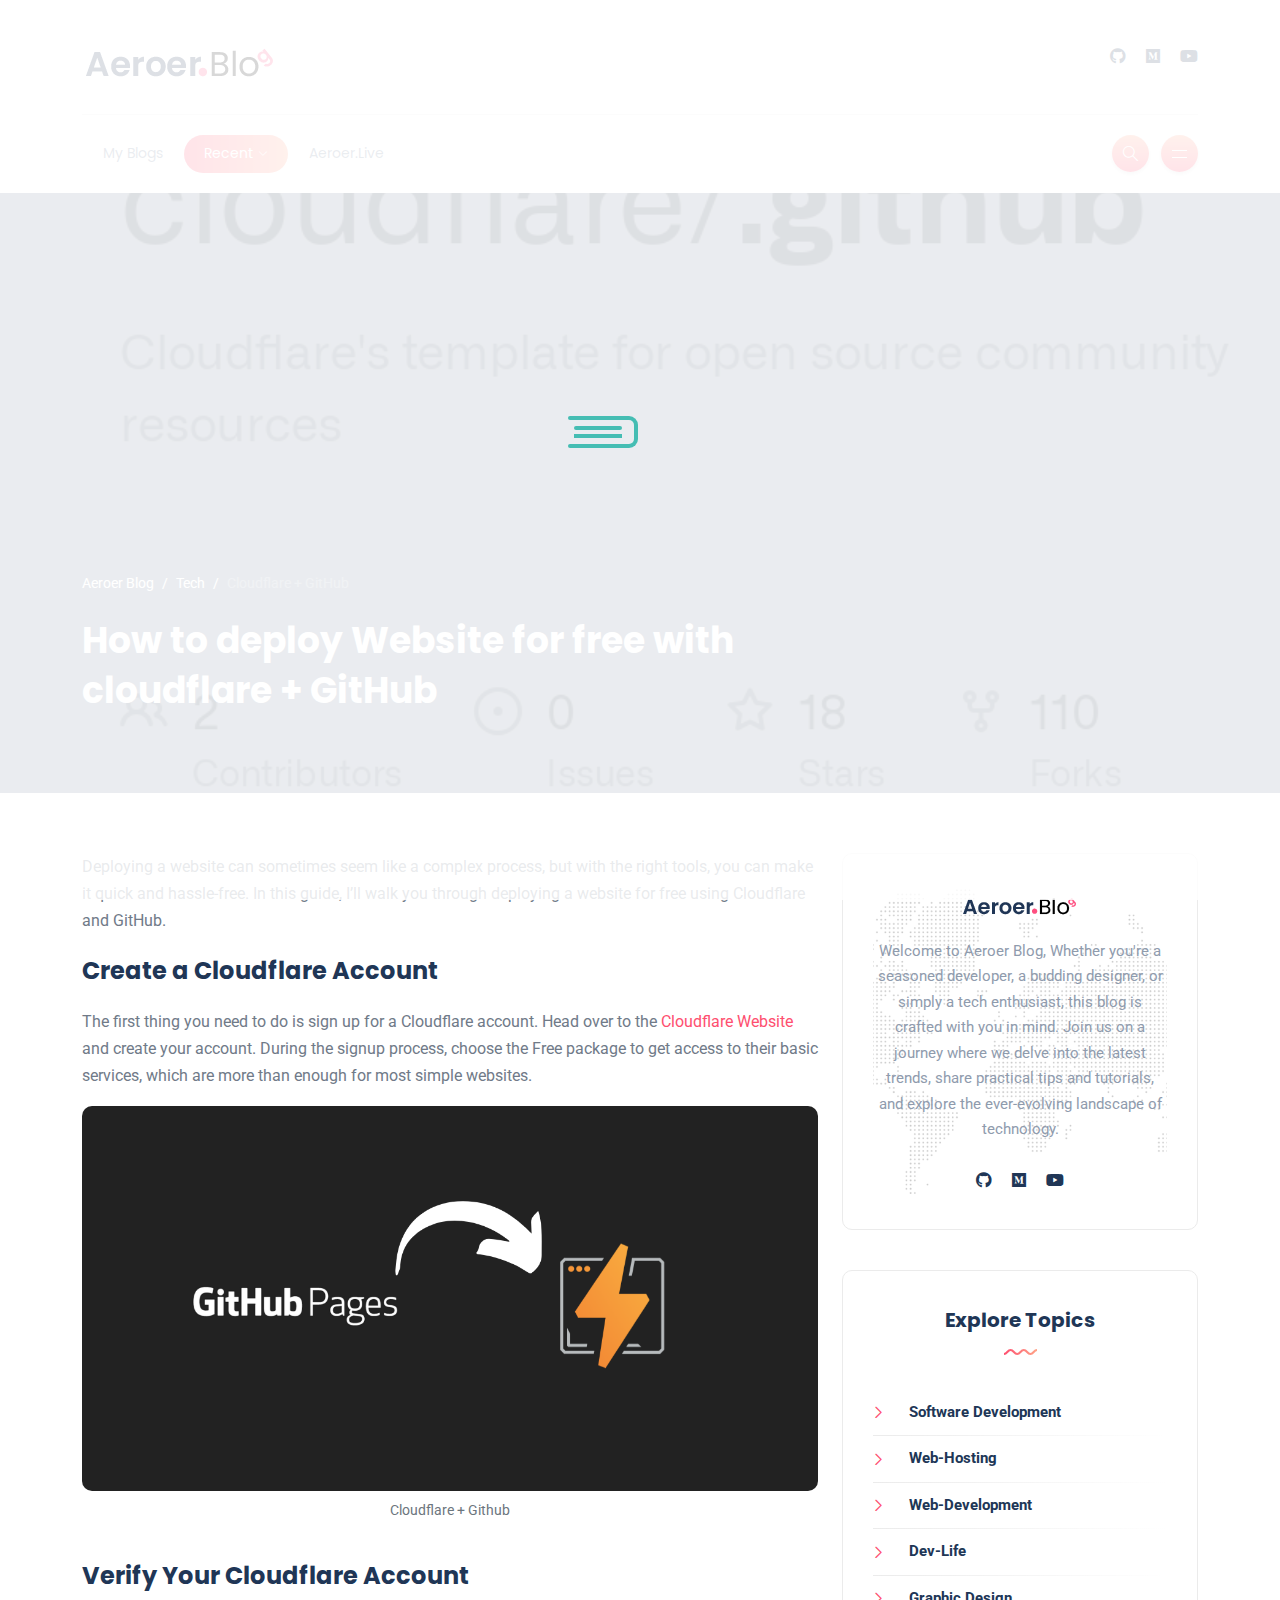
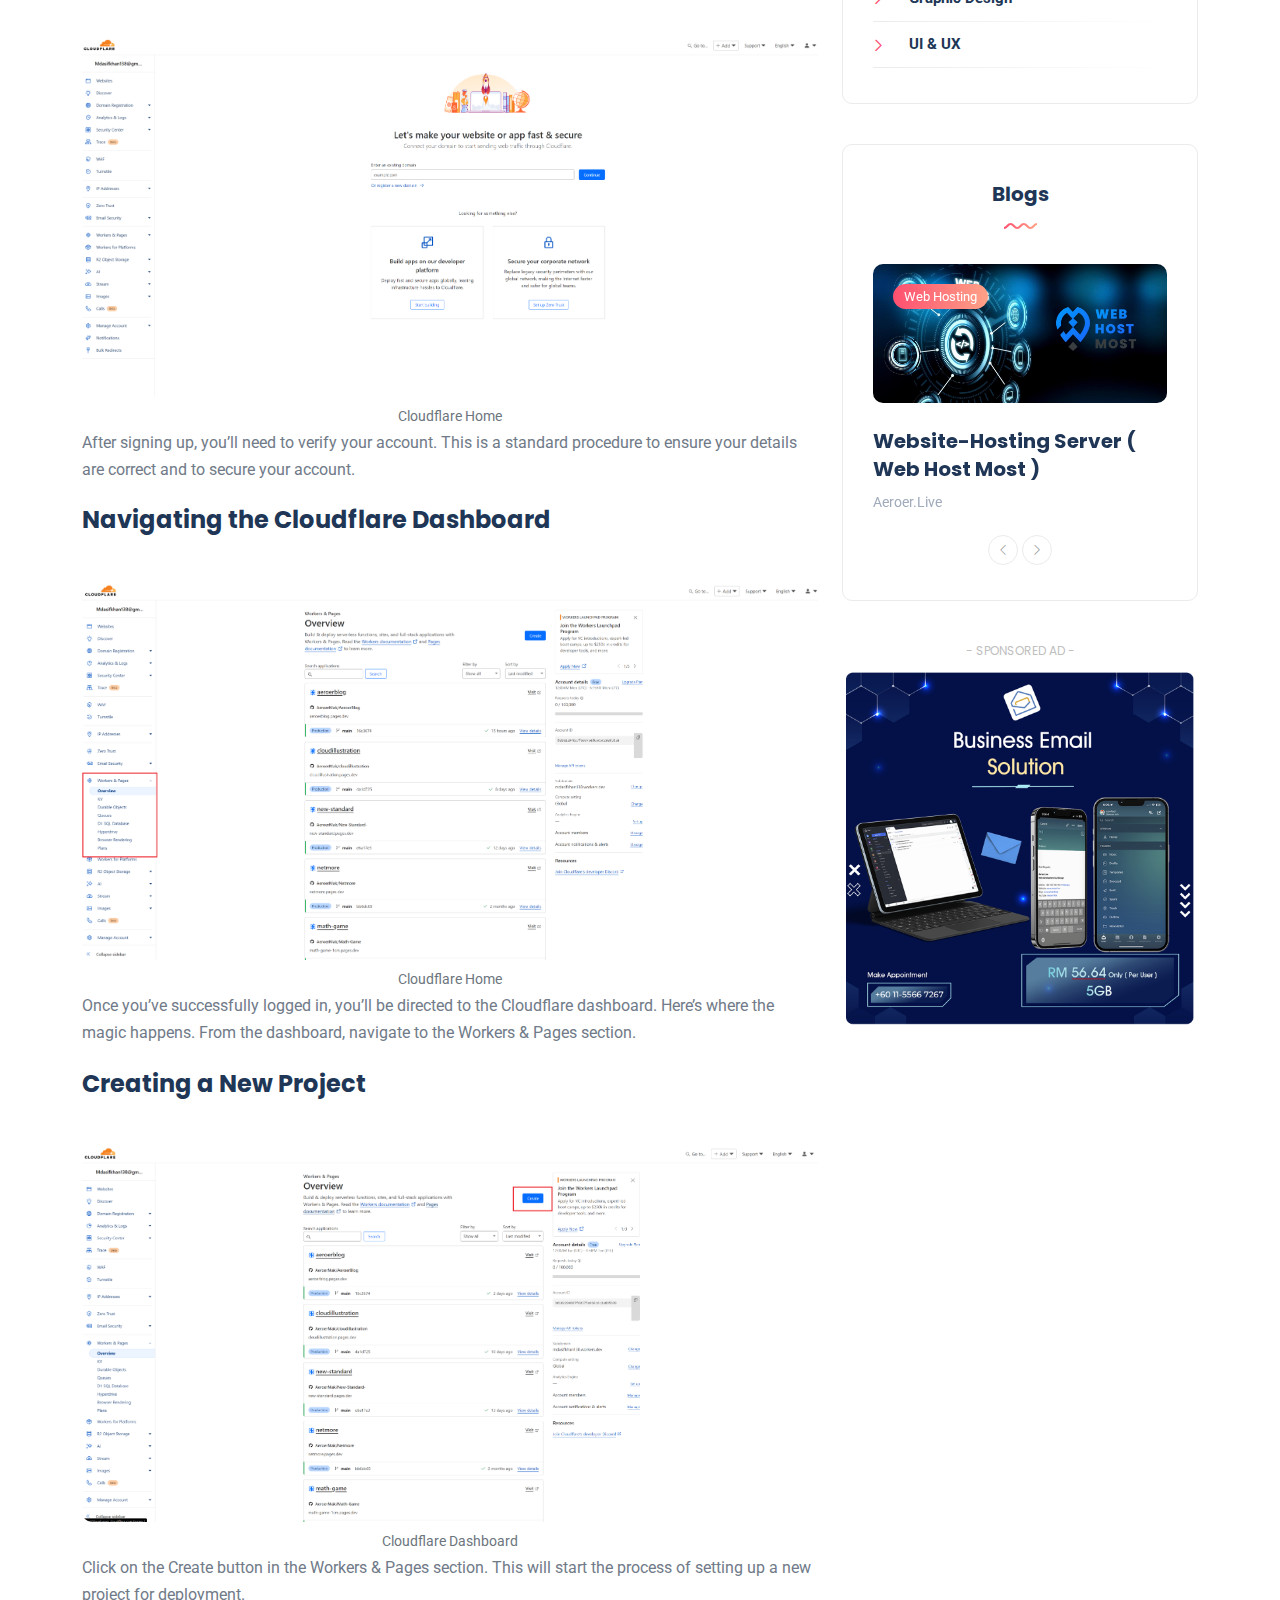
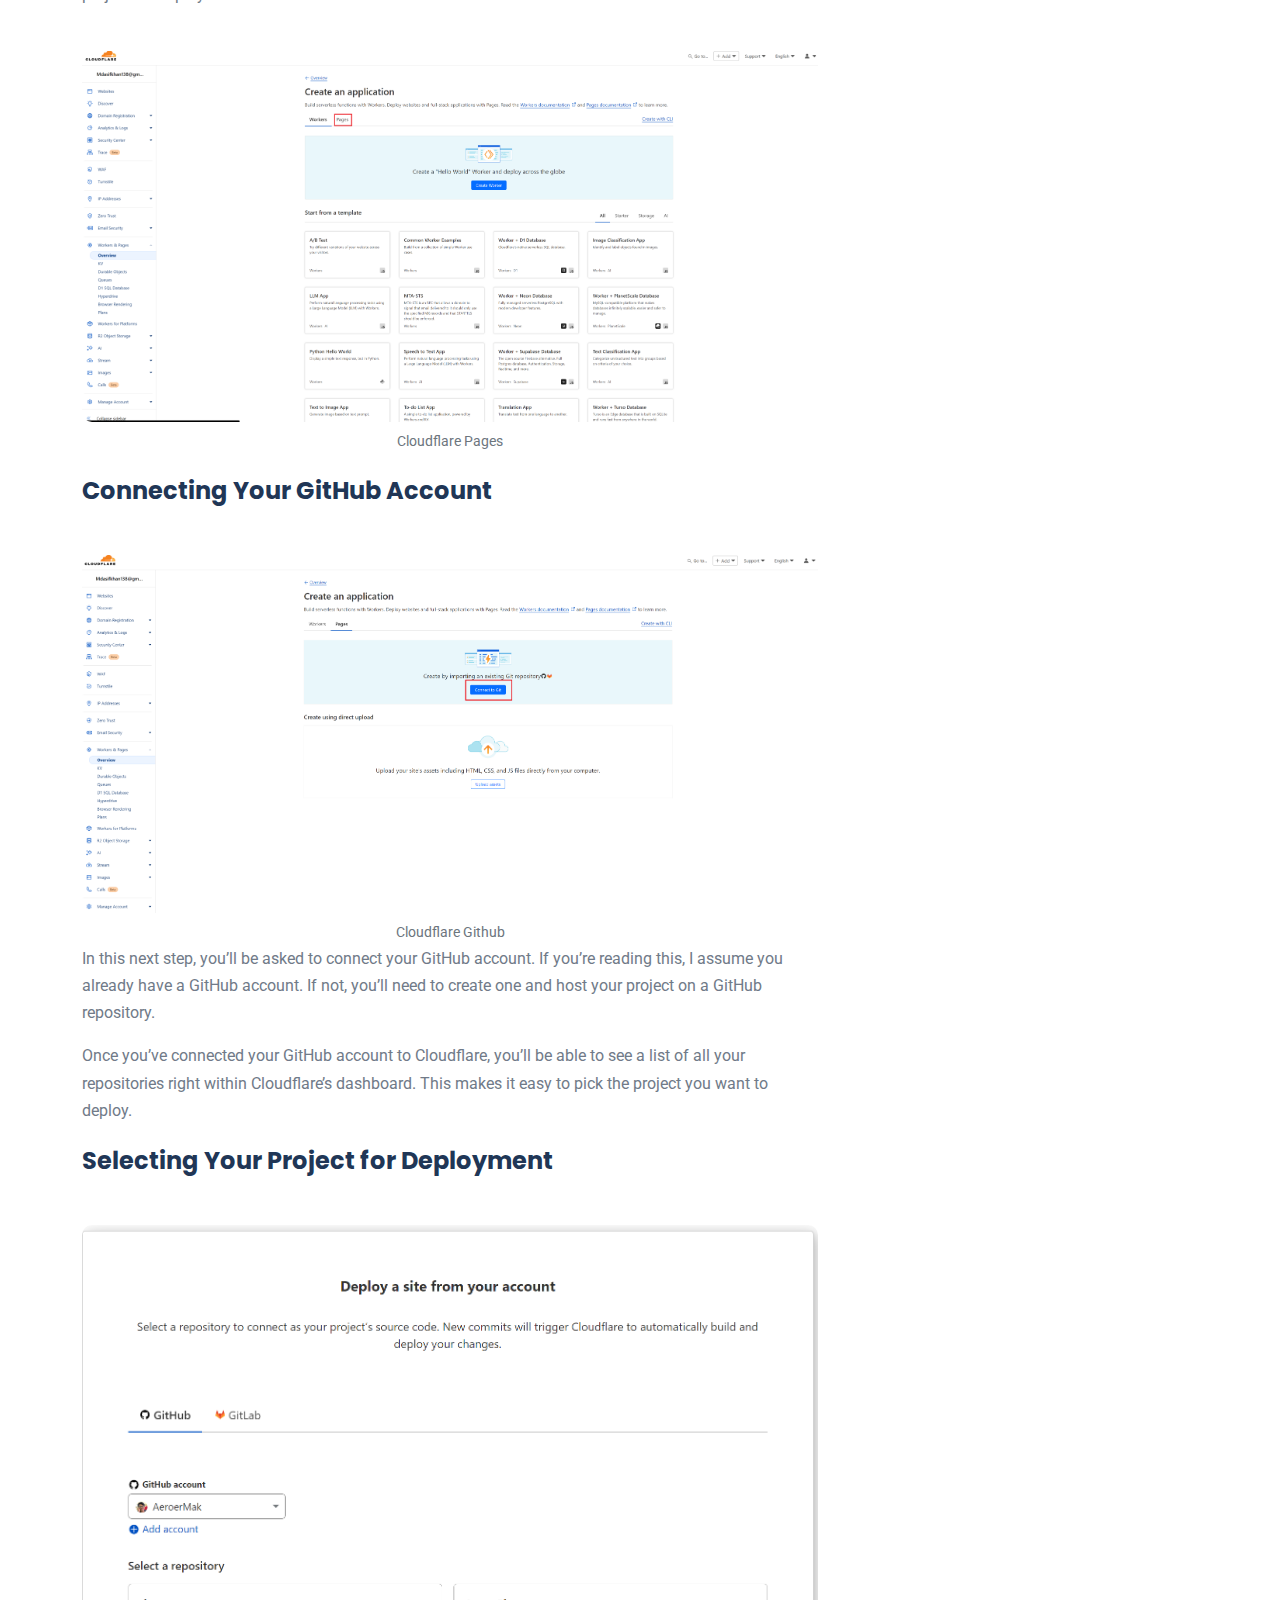
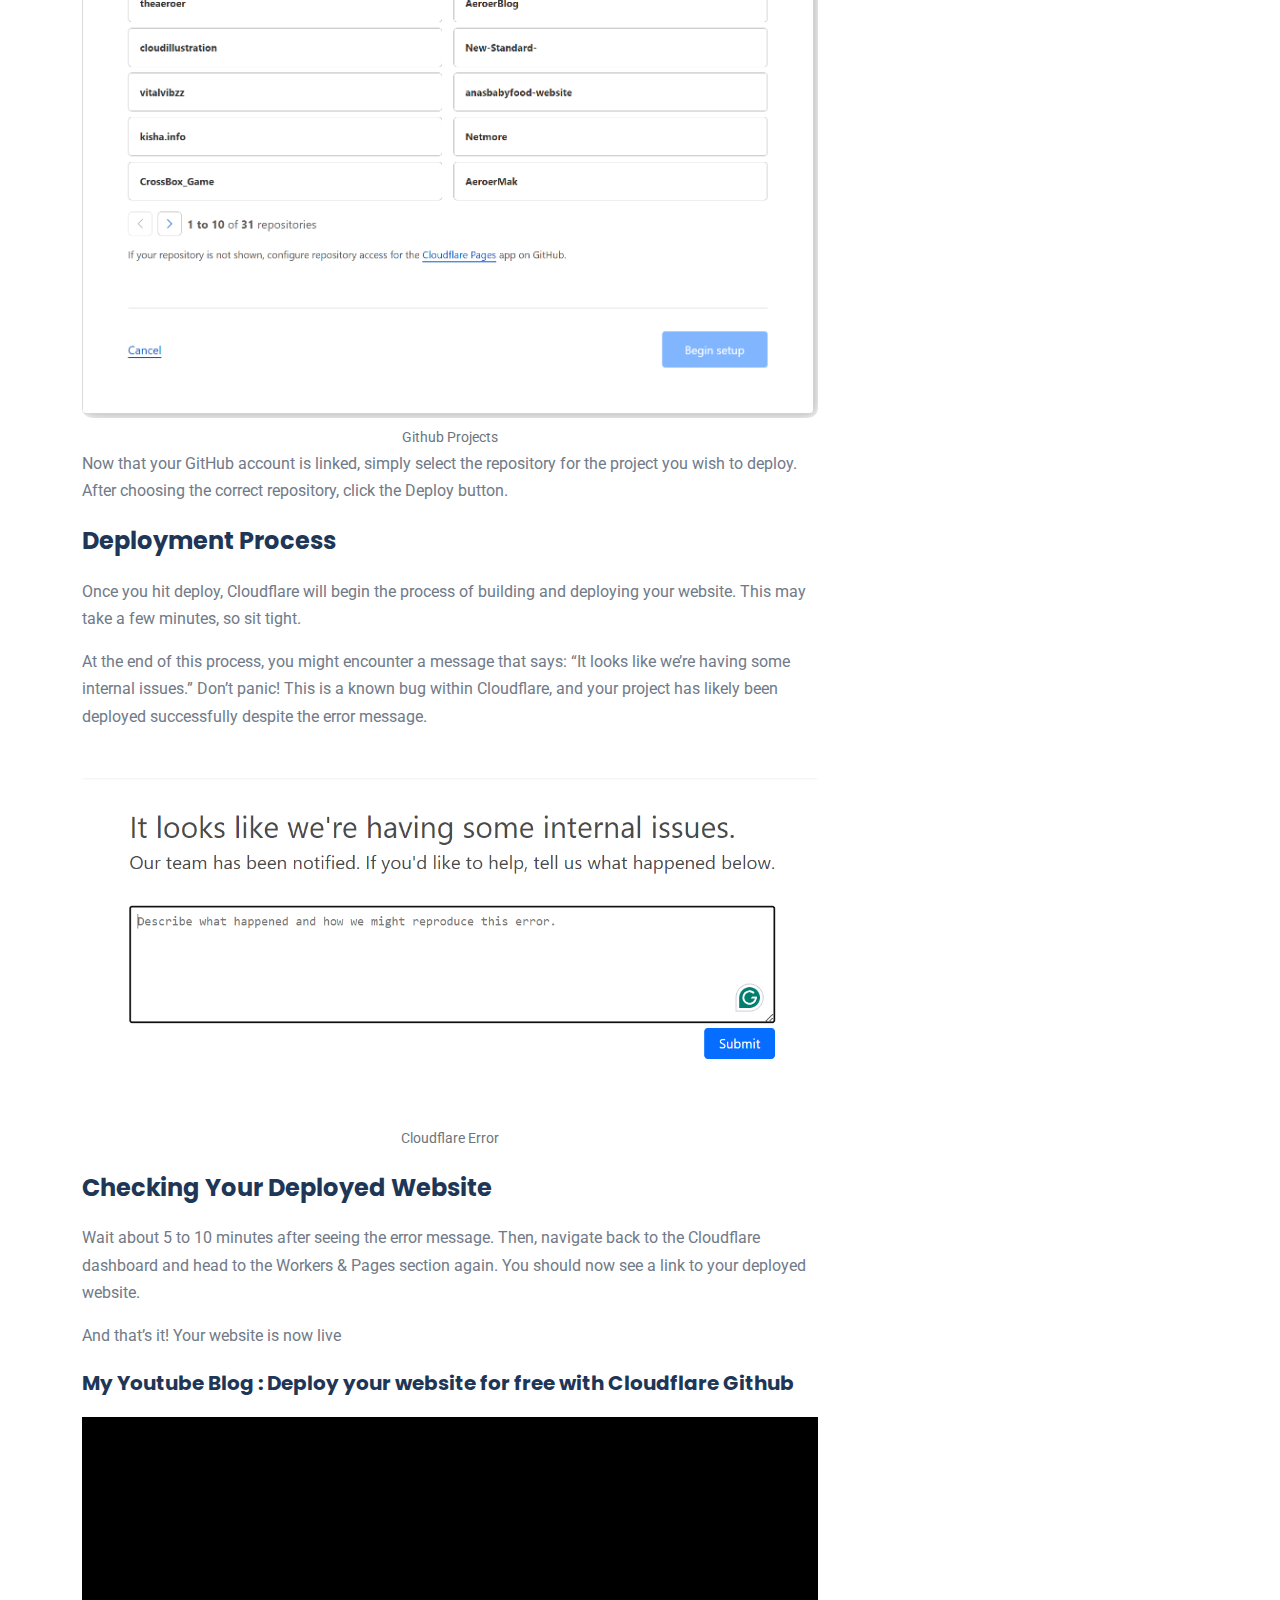
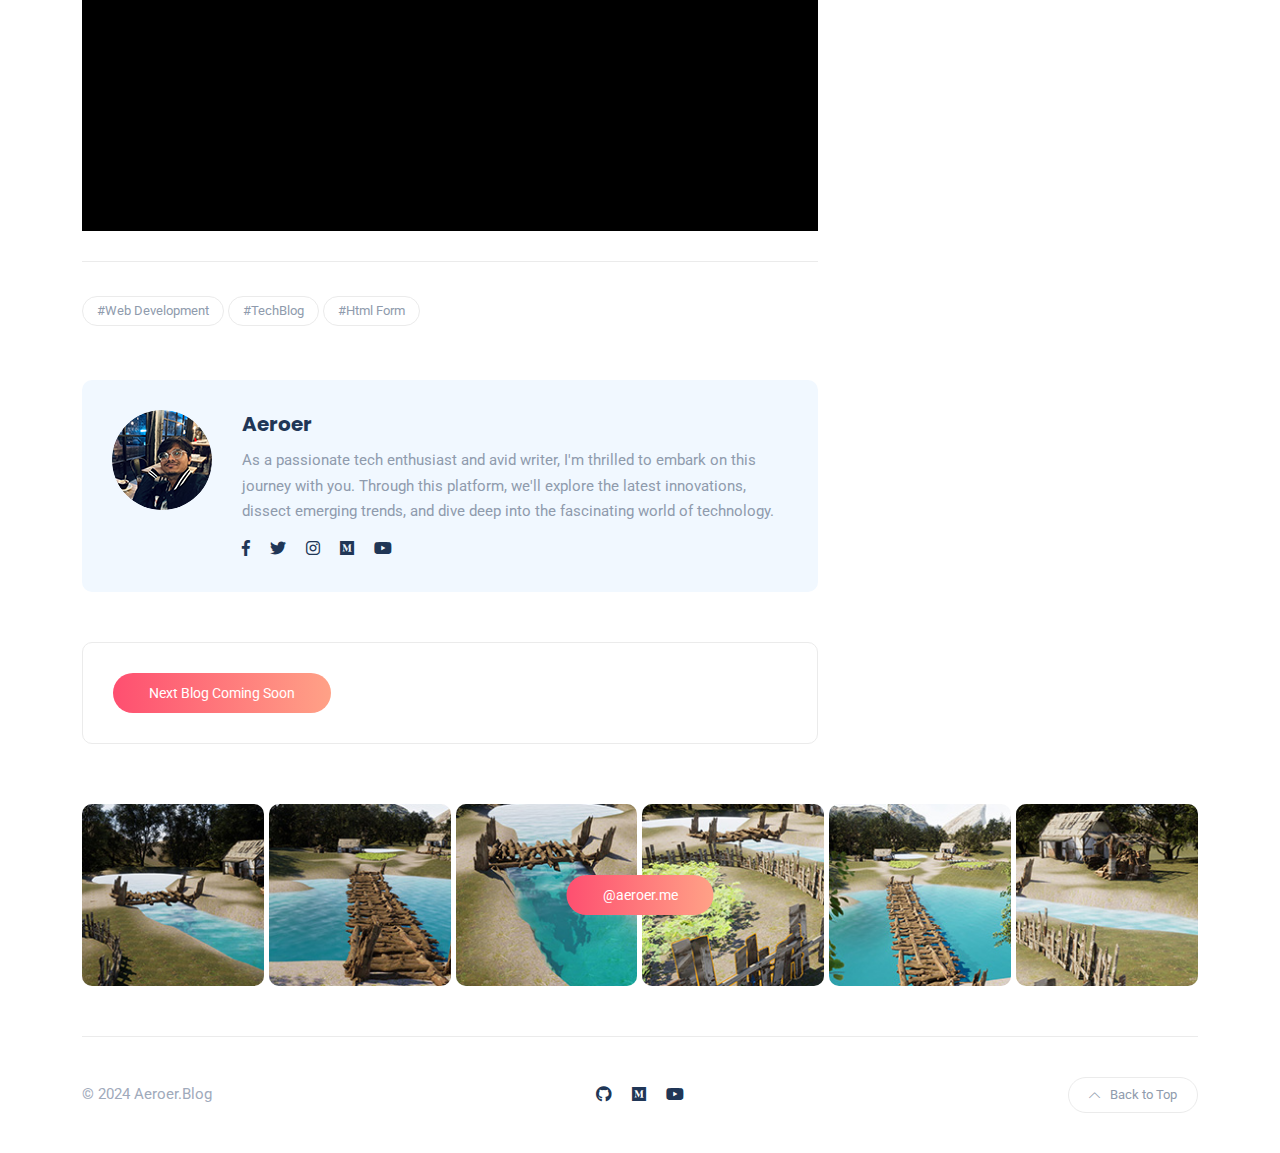
==== cloudflare.html @ 4fc16e2f "Add Blog about cloudflare website Deploying" ====
<!DOCTYPE html>
<html lang="en-US">
<head>
	<meta http-equiv="Content-Type" content="text/html; charset=UTF-8">
	<title>Cloudflare Website Deployment</title>
	<meta name="keywords" content="Aeroer, Aeroer.Blog, Cloudflare Blog, Cloudflare Website, Website-Hosting, Cloudflare & GitHub, Website Deployment, Cloudflare, GitHub, Cloudflare DNS, Cloudflare SSL, Cloudflare CDN, Cloudflare Page Rules, Cloudflare Firewall, Cloudflare Analytics, Cloudflare Speed, Cloudflare Cache, Cloudflare Web Analytics, Cloudflare Web Performance, Cloudflare Web Caching, Cloudflare Web Development, Cloudflare Web Hosting, Cloudflare Web Design, Cloudflare Web Development, Cloudflare Web Hosting, Cloudflare Web Design, Cloudflare Web Development, Cloudflare Web Hosting, Cloudflare Web Design, Cloudflare Web Development, Cloudflare Web Hosting, Cloudflare Web Design, Cloudflare Web Development, Cloudflare Web Hosting, Cloudflare Web Design, Cloudflare Web Development, Cloudflare Web Hosting, Cloudflare Web Design, Cloudflare Web Development, Cloudflare Web Hosting, Cloudflare Web Design, Cloudflare Web Development, Cloudflare Web Hosting, Cloudflare Web Design, Cloudflare Web Development, Cloudflare Web Hosting, Cloudflare Web Design">
	<meta name="description" content="This guide will help you deploy your website for free using Cloudflare and GitHub.">
	<meta name="author" content="Aeroer">
	<meta name="viewport" content="width=device-width, initial-scale=1, maximum-scale=1">
	<link rel="shortcut icon" type="image/x-icon" href="images/favicon.png">

	<!-- STYLES -->
	<link rel="stylesheet" href="css/bootstrap.min.css" type="text/css" media="all">
	<link rel="stylesheet" href="css/all.min.css" type="text/css" media="all">
	<link rel="stylesheet" href="css/slick.css" type="text/css" media="all">
	<link rel="stylesheet" href="css/simple-line-icons.css" type="text/css" media="all">
	<link rel="stylesheet" href="css/style.css" type="text/css" media="all">


</head>

<body>

<!-- preloader -->
<div id="preloader">
	<div class="book">
		<div class="inner">
			<div class="left"></div>
			<div class="middle"></div>
			<div class="right"></div>
		</div>
		<ul>
			<li></li>
			<li></li>
			<li></li>
			<li></li>
			<li></li>
			<li></li>
			<li></li>
			<li></li>
			<li></li>
			<li></li>
			<li></li>
			<li></li>
			<li></li>
			<li></li>
			<li></li>
			<li></li>
			<li></li>
			<li></li>
		</ul>
	</div>
</div>

<!-- site wrapper -->
<div class="site-wrapper">

	<div class="main-overlay"></div>

	<!-- header -->
	<header class="header-classic">

		<div class="container-xl">
			<!-- header top -->
			<div class="header-top">
				<div class="row align-items-center">

					<div class="col-md-4 col-xs-12">
						<!-- site logo -->
						<a class="navbar-brand" href="index.html"><img src="images/Bloglogo.png" alt="logo" /></a> 
					</div>

					<div class="col-md-8 d-none d-md-block">
						<!-- social icons -->
						<ul class="social-icons list-unstyled list-inline mb-0 float-end">
							<!-- <li class="list-inline-item"><a href="#"><i class="fab fa-facebook-f"></i></a></li> -->
							<!-- <li class="list-inline-item"><a href="#"><i class="fab fa-twitter"></i></a></li> -->
							    <li class="list-inline-item"><a href="https://github.com/AeroerMak"><i class="fab fa-github"></i></a></li>
								<li class="list-inline-item"><a href="https://medium.com/@Aeroer"><i class="fab fa-medium"></i></a></li>
								<li class="list-inline-item"><a href="https://www.youtube.com/@Aeroermak"><i class="fab fa-youtube"></i></a></li>
						</ul>
					</div>

				</div>
			</div>
		</div>

		<nav class="navbar navbar-expand-lg">
			<!-- header bottom -->
			<div class="header-bottom  w-100">
				
				<div class="container-xl">
					<div class="d-flex align-items-center">
						<div class="collapse navbar-collapse flex-grow-1">
							<!-- menus -->
							<ul class="navbar-nav">
								<li class="nav-item">
									<a class="nav-link" href="index.html">My Blogs</a>
								</li>

								<li class="nav-item dropdown active">
									<a class="nav-link dropdown-toggle" href="#">Recent</a>
										<ul class="dropdown-menu">
											<li><a class="dropdown-item" href="webhosting.html">Google Drive : Web-Host</a></li>
											<li><a class="dropdown-item" href="webhostmost.html">Web Host Most</a></li>
											<li><a class="dropdown-item" href="webdata.html">Web Form Data Transfer</a></li>
											<li><a class="dropdown-item" href="cloudflare.html">Cloudflare Website Deployment</a></li>
										</ul>
									</li>

								<li class="nav-item">
									<a class="nav-link"  href="https://aeroer.live/" target="_blank">Aeroer.Live</a>
								</li>
							</ul>
						</div>

						<!-- header buttons -->
						<div class="header-buttons">
							<button class="search icon-button">
								<i class="icon-magnifier"></i>
							</button>
							<button class="burger-menu icon-button ms-2 float-end float-lg-none">
								<span class="burger-icon"></span>
							</button>
						</div>
					</div>
				</div>

			</div>
		</nav>

</header>

	<!-- cover header -->
    <section class="single-cover data-bg-image" data-bg-image="images/posts/cloudflare&github.png">

        <div class="container-xl">

            <div class="cover-content post">
                <nav aria-label="breadcrumb">
                    <ol class="breadcrumb">
                        <li class="breadcrumb-item"><a href="index.html">Aeroer Blog</a></li>
                        <li class="breadcrumb-item"><a href="#">Tech</a></li>
                        <li class="breadcrumb-item active" aria-current="page">Cloudflare + GitHub</li>
                    </ol>
                </nav>

                <!-- post header -->
                <div class="post-header">
                    <h1 class="title mt-0 mb-3">How to deploy Website for free with cloudflare + GitHub</h1>
                </div>
            </div>

        </div>

    </section>

	<!-- section main content -->
	<section class="main-content">
		<div class="container-xl">

			<div class="row gy-4">

				<div class="col-lg-8">
					<!-- post single -->
                    <div class="post post-single">
						<!-- post content -->
						<div class="post-content clearfix">
							<p>Deploying a website can sometimes seem like a complex process, but with the right tools, you can make it quick and hassle-free. In this guide, I’ll walk you through deploying a website for free using Cloudflare and GitHub.</p>

                            <h4>Create a Cloudflare Account</h4>

                            <p>The first thing you need to do is sign up for a Cloudflare account. Head over to the <a href="https://dash.cloudflare.com/b0102294027f60375ed66c6c2a895b38" target="_blank">  Cloudflare Website </a>and create your account. During the signup process, choose the Free package to get access to their basic services, which are more than enough for most simple websites.</p>

							<figure class="figure">
								<img src="images/posts/cloudflare+github.png" class="figure-img img-fluid rounded" alt="SEO Blog">
								<figcaption class="figure-caption text-center">Cloudflare + Github </figcaption>
							</figure>

							<h4>Verify Your Cloudflare Account</h4>

                            <figure class="figure"></figure>
								<img src="images/posts/cloudflarehome.png" class="figure-img img-fluid rounded" alt="SEO Blog">
								<figcaption class="figure-caption text-center">Cloudflare Home</figcaption>
							</figure>

                            <p>After signing up, you’ll need to verify your account. This is a standard procedure to ensure your details are correct and to secure your account.</p>


							<h4>Navigating the Cloudflare Dashboard</h4>

                            <figure class="figure"></figure>
								<img src="images/posts/Cloudflare_work&pages.png" class="figure-img img-fluid rounded" alt="SEO Blog">
								<figcaption class="figure-caption text-center">Cloudflare Home</figcaption>
							</figure>

                            <p>Once you’ve successfully logged in, you’ll be directed to the Cloudflare dashboard. Here’s where the magic happens. From the dashboard, navigate to the Workers & Pages section.</p>

							<h4>Creating a New Project</h4>

                            <figure class="figure"></figure>
                            <img src="images/posts/Creating_New_Project.png" class="figure-img img-fluid rounded" alt="SEO Blog">
                            <figcaption class="figure-caption text-center">Cloudflare Dashboard</figcaption>
                        </figure>

                            <p>Click on the Create button in the Workers & Pages section. This will start the process of setting up a new project for deployment.</p>

                            <figure class="figure"></figure>
                            <img src="images/posts/Cloudflare_Pages.png" class="figure-img img-fluid rounded" alt="SEO Blog">
                            <figcaption class="figure-caption text-center">Cloudflare Pages</figcaption>
                            </figure>

							<h4>Connecting Your GitHub Account</h4>

                            <figure class="figure"></figure>
                            <img src="images/posts/github_login.png" class="figure-img img-fluid rounded" alt="SEO Blog">
                            <figcaption class="figure-caption text-center">Cloudflare Github</figcaption>
                            </figure>


                            <p>In this next step, you’ll be asked to connect your GitHub account. If you’re reading this, I assume you already have a GitHub account. If not, you’ll need to create one and host your project on a GitHub repository.</p>

                            <p>Once you’ve connected your GitHub account to Cloudflare, you’ll be able to see a list of all your repositories right within Cloudflare’s dashboard. This makes it easy to pick the project you want to deploy.</p>

                            <h4>Selecting Your Project for Deployment</h4>

                            <figure class="figure"></figure>
                            <img src="images/posts/Github_Projects.png" class="figure-img img-fluid rounded" alt="SEO Blog">
                            <figcaption class="figure-caption text-center">Github Projects</figcaption>
                            </figure>
                            
                            <p>Now that your GitHub account is linked, simply select the repository for the project you wish to deploy. After choosing the correct repository, click the Deploy button.</p>

                            <h4>Deployment Process</h4>

                            <p>Once you hit deploy, Cloudflare will begin the process of building and deploying your website. This may take a few minutes, so sit tight.</p>

                            <p>At the end of this process, you might encounter a message that says: “It looks like we’re having some internal issues.” Don’t panic! This is a known bug within Cloudflare, and your project has likely been deployed successfully despite the error message.</p>

                            <figure class="figure"></figure>
                            <img src="images/posts/Cloudflare_error.png" class="figure-img img-fluid rounded" alt="SEO Blog">
                            <figcaption class="figure-caption text-center">Cloudflare Error</figcaption>
                            </figure>

                            <h4>Checking Your Deployed Website</h4>

                            <p>Wait about 5 to 10 minutes after seeing the error message. Then, navigate back to the Cloudflare dashboard and head to the Workers & Pages section again. You should now see a link to your deployed website.</p>

                            <P>And that’s it! Your website is now live</P>

                            <h5>My Youtube Blog : Deploy your website for free with Cloudflare Github</h5>
							<div class="video-container">
								<iframe width="560" height="315" 
									src="https://www.youtube.com/embed/EtbOu2O6fG0?si=ICeO1CJ547WO4W7x" 
									title="YouTube video player" frameborder="0" 
									allow="accelerometer; autoplay; clipboard-write; encrypted-media; gyroscope; picture-in-picture; web-share" 
									referrerpolicy="strict-origin-when-cross-origin" allowfullscreen>
								</iframe>
							</div>


						</div>
						<!-- post bottom section -->
						<div class="post-bottom">
							<div class="row d-flex align-items-center">
								<div class="col-md-6 col-12 text-center text-md-start">
									<!-- tags -->
									<a href="#" class="tag">#Web Development</a>
									<a href="#" class="tag">#TechBlog</a>
									<a href="#" class="tag">#Html Form</a>
								</div>

							</div>
						</div>

                    </div>

					<div class="spacer" data-height="50"></div>

					<div class="about-author padding-30 rounded">
						<div class="thumb">
							<img src="images/other/avatar-about.png" alt="Katen Doe" />
						</div>
						<div class="details">
							<h4 class="name"><a href="#">Aeroer</a></h4>
							<p>As a passionate tech enthusiast and avid writer, I'm thrilled to embark on this journey with you. Through this platform, we'll explore the latest innovations, dissect emerging trends, and dive deep into the fascinating world of technology.</p>
							<!-- social icons -->
							<ul class="social-icons list-unstyled list-inline mb-0">
								<li class="list-inline-item"><a href="https://www.facebook.com/Iron.A.Man.I/"><i class="fab fa-facebook-f"></i></a></li>
								<li class="list-inline-item"><a href="https://x.com/aeroermak?s=21&t=17Mnz8HO7SPctoy6ZgKPIw"><i class="fab fa-twitter"></i></a></li>
								<li class="list-inline-item"><a href="https://www.instagram.com/aeroer.me/"><i class="fab fa-instagram"></i></a></li>
								<li class="list-inline-item"><a href="https://medium.com/@Aeroer"><i class="fab fa-medium"></i></a></li>
								<li class="list-inline-item"><a href="https://www.youtube.com/@Aeroermak"><i class="fab fa-youtube"></i></a></li>
							</ul>
						</div>
					</div>

					<div class="spacer" data-height="50"></div>

					<!-- comment form -->
					<div class="comment-form rounded bordered padding-30">

						<a href="webhostmost.html">
							<button class="btn btn-default">Next Blog Coming Soon</button>
						</a>
					</div>
                </div>

				<div class="col-lg-4">

					<!-- sidebar -->
					<div class="sidebar">
						<!-- widget about -->
						<div class="widget rounded">
							<div class="widget-about data-bg-image text-center" data-bg-image="images/map-bg.png">
								<img src="images/logo.png" alt="logo" class="mb-4" />
								<p class="mb-4">Welcome to Aeroer Blog, Whether you're a seasoned developer, a budding designer, or simply a tech enthusiast, this blog is crafted with you in mind. Join us on a journey where we delve into the latest trends, share practical tips and tutorials, and explore the ever-evolving landscape of technology.</p>
								<ul class="social-icons list-unstyled list-inline mb-0">
									<li class="list-inline-item"><a href="https://github.com/AeroerMak" target="_blank"><i class="fab fa-github"></i></a></li>
									<li class="list-inline-item"><a href="https://medium.com/@Aeroer" target="_blank"><i class="fab fa-medium"></i></a></li>
									<li class="list-inline-item"><a href="https://www.youtube.com/@Aeroermak" target="_blank"><i class="fab fa-youtube"></i></a></li>
								</ul>
							</div>
						</div>

						

						<!-- widget categories -->
						<div class="widget rounded">
							<div class="widget-header text-center">
								<h3 class="widget-title">Explore Topics</h3>
								<img src="images/wave.svg" class="wave" alt="wave" />
							</div>
							<div class="widget-content">
								<ul class="list">
									<li><a href="#">Software Development</a></li>
									<li><a href="#">Web-Hosting</a></li>
									<li><a href="#">Web-Development</a></li>
									<li><a href="#">Dev-Life</a></li>
									<li><a href="#">Graphic Design</a></li>
									<li><a href="#">UI & UX</a></li>
								</ul>
							</div>
							
						</div>



						<!-- widget post carousel -->
						<div class="widget rounded">
							<div class="widget-header text-center">
								<h3 class="widget-title">Blogs</h3>
								<img src="images/wave.svg" class="wave" alt="wave" />
							</div>
							<div class="widget-content">
								<div class="post-carousel-widget">
									<!-- post -->
									<div class="post post-carousel">
										<div class="thumb rounded">
											<a href="#" class="category-badge position-absolute">Web Hosting</a>
											<a href="webhostmost.html">
												<div class="inner">
													<img src="images/posts/websitehostmost.jpg" alt="Web Host Most" />
												</div>
											</a>
										</div>
										<h5 class="post-title mb-0 mt-4"><a href="webhostmost.html">Website-Hosting Server ( Web Host Most )</a></h5>
										<ul class="meta list-inline mt-2 mb-0">
											<li class="list-inline-item"><a href="https://aeroer.live/">Aeroer.Live</a></li>
										</ul>
									</div>
									<!-- post -->
									<div class="post post-carousel">
										<div class="thumb rounded">
											<a href="#" class="category-badge position-absolute">Google Drive Hosting</a>
											<a href="webhosting.html">
												<div class="inner">
													<img src="images/posts/googledrivehosting.jpg" alt="Google Drive as Web-Host" />
												</div>
											</a>
										</div>
										<h5 class="post-title mb-0 mt-4"><a href="webhosting.html">Google Drive as Web Hosting</a></h5>
										<ul class="meta list-inline mt-2 mb-0">
											<li class="list-inline-item"><a href="https://aeroer.live/">Aeroer.Live</a></li>
										</ul>
									</div>
									<!-- post -->
									<div class="post post-carousel">
										<div class="thumb rounded">
											<a href="#" class="category-badge position-absolute">Data Transfer</a>
											<a href="webdata.html">
												<div class="inner">
													<img src="images/posts/HTMLForm-GoogleSheets.jpg" alt="Google App Script" />
												</div>
											</a>
										</div>
										<h5 class="post-title mb-0 mt-4"><a href="webdata.html">Transfer data from HTML form to Google Sheets</a></h5>
										<ul class="meta list-inline mt-2 mb-0">
											<li class="list-inline-item"><a href="https://aeroer.live/">Aeroer.Live</a></li>
											<!-- <li class="list-inline-item">29 March 2021</li> -->
										</ul>
									</div>
								</div>
								<!-- carousel arrows -->
								<div class="slick-arrows-bot">
									<button type="button" data-role="none" class="carousel-botNav-prev slick-custom-buttons" aria-label="Previous"><i class="icon-arrow-left"></i></button>
									<button type="button" data-role="none" class="carousel-botNav-next slick-custom-buttons" aria-label="Next"><i class="icon-arrow-right"></i></button>
								</div>
							</div>		
						</div>

<!-- widget advertisement -->
<div class="widget no-container rounded text-md-center">
	<span class="ads-title">- Sponsored Ad -</span>
	<a href="https://aeroer.live/businessemail" target="_blank" class="widget-ads">
		<img src="images/ads/Eamil.png" alt="Advertisement"/>	
	</a>
</div>

						<!-- widget tags -->
						<!-- <div class="widget rounded">
							<div class="widget-header text-center">
								<h3 class="widget-title">Tag Clouds</h3>
								<img src="images/wave.svg" class="wave" alt="wave" />
							</div>
							<div class="widget-content">
								<a href="#" class="tag">#Trending</a>
								<a href="#" class="tag">#Video</a>
								<a href="#" class="tag">#Featured</a>
							</div>		
						</div> -->

					</div>

				</div>

			</div>

		</div>
	</section>

	<!-- instagram feed -->
	<div class="instagram">
		<div class="container-xl">
			<!-- button -->
			<a href="https://www.instagram.com/aeroer.me/" target="_blank" class="btn btn-default btn-instagram">@aeroer.me</a>
			<!-- images -->
			<div class="instagram-feed d-flex flex-wrap">
				<div class="insta-item col-sm-2 col-6 col-md-2">
					<a href="#">
						<img src="images/insta/insta-1.jpg" alt="insta-title" />
					</a>
				</div>
				<div class="insta-item col-sm-2 col-6 col-md-2">
					<a href="#">
						<img src="images/insta/insta-2.jpg" alt="insta-title" />
					</a>
				</div>
				<div class="insta-item col-sm-2 col-6 col-md-2">
					<a href="#">
						<img src="images/insta/insta-3.jpg" alt="insta-title" />
					</a>
				</div>
				<div class="insta-item col-sm-2 col-6 col-md-2">
					<a href="#">
						<img src="images/insta/insta-4.jpg" alt="insta-title" />
					</a>
				</div>
				<div class="insta-item col-sm-2 col-6 col-md-2">
					<a href="#">
						<img src="images/insta/insta-5.jpg" alt="insta-title" />
					</a>
				</div>
				<div class="insta-item col-sm-2 col-6 col-md-2">
					<a href="#">
						<img src="images/insta/insta-6.jpg" alt="insta-title" />
					</a>
				</div>
			</div>
		</div>
	</div>

	<!-- footer -->
	<footer>
		<div class="container-xl">
			<div class="footer-inner">
				<div class="row d-flex align-items-center gy-4">
					<!-- copyright text -->
					<div class="col-md-4">
						<span class="copyright">© 2024 Aeroer.Blog</span>
					</div>

					<!-- social icons -->
					<div class="col-md-4 text-center">
						<ul class="social-icons list-unstyled list-inline mb-0">
							<li class="list-inline-item"><a href="https://github.com/AeroerMak" target="_blank"><i class="fab fa-github"></i></a></li>
							<li class="list-inline-item"><a href="https://medium.com/@Aeroer" target="_blank"><i class="fab fa-medium"></i></a></li>
							<li class="list-inline-item"><a href="https://www.youtube.com/@Aeroermak" target="_blank"><i class="fab fa-youtube"></i></a></li>
						</ul>
					</div>

					<!-- go to top button -->
					<div class="col-md-4">
						<a href="#" id="return-to-top" class="float-md-end"><i class="icon-arrow-up"></i>Back to Top</a>
					</div>
				</div>
			</div>
		</div>
	</footer>

</div><!-- end site wrapper -->

<!-- search popup area -->
<div class="search-popup">
	<!-- close button -->
	<button type="button" class="btn-close" aria-label="Close"></button>
	<!-- content -->
	<div class="search-content">
		<div class="text-center">
			<h3 class="mb-4 mt-0">Press ESC to close</h3>
		</div>
		<!-- form -->
		<form class="d-flex search-form">
			<input class="form-control me-2" type="search" placeholder="Search and press enter ..." aria-label="Search">
			<button class="btn btn-default btn-lg" type="submit"><i class="icon-magnifier"></i></button>
		</form>
	</div>
</div>

<!-- canvas menu -->
<div class="canvas-menu d-flex align-items-end flex-column">
	<!-- close button -->
	<button type="button" class="btn-close" aria-label="Close"></button>

	<!-- logo -->
	<div class="logo">
		<img src="images/Bloglogo.png" alt="Aeroer Blog" />
	</div>

	<!-- menu -->
	<nav>
		<ul class="vertical-menu">

				<li class="nav-item ">
					<a class="nav-link" href="index.html">My Blogs</a>
				</li>

				<li class="nav-item">
					<a class="nav-link active" href="webhosting.html">Recent</a>
					</li>

				<li class="nav-item">
					<a class="nav-link"  href="https://aeroer.live/" target="_blank">Aeroer.Live</a>
				</li>

		</ul>
	</nav>

	<!-- social icons -->
	<ul class="social-icons list-unstyled list-inline mb-0 mt-auto w-100">
		<li class="list-inline-item"><a href="https://github.com/AeroerMak" target="_blank"><i class="fab fa-github"></i></a></li>
		<li class="list-inline-item"><a href="https://medium.com/@Aeroer" target="_blank"><i class="fab fa-medium"></i></a></li>
		<li class="list-inline-item"><a href="https://www.youtube.com/@Aeroermak" target="_blank"><i class="fab fa-youtube"></i></a></li>
	</ul>
</div>

<!-- JAVA SCRIPTS -->
<script src="js/jquery.min.js"></script>
<script src="js/popper.min.js"></script>
<script src="js/bootstrap.min.js"></script>
<script src="js/slick.min.js"></script>
<script src="js/jquery.sticky-sidebar.min.js"></script>
<script src="js/custom.js"></script>

</body>
</html>
---- css/all.min.css ----
.fa,
.fab,
.fal,
.far,
.fas {
  -moz-osx-font-smoothing: grayscale;
  -webkit-font-smoothing: antialiased;
  display: inline-block;
  font-style: normal;
  font-variant: normal;
  text-rendering: auto;
  line-height: 1;
}
.fa-lg {
  font-size: 1.33333em;
  line-height: 0.75em;
  vertical-align: -0.0667em;
}
.fa-xs {
  font-size: 0.75em;
}
.fa-sm {
  font-size: 0.875em;
}
.fa-1x {
  font-size: 1em;
}
.fa-2x {
  font-size: 2em;
}
.fa-3x {
  font-size: 3em;
}
.fa-4x {
  font-size: 4em;
}
.fa-5x {
  font-size: 5em;
}
.fa-6x {
  font-size: 6em;
}
.fa-7x {
  font-size: 7em;
}
.fa-8x {
  font-size: 8em;
}
.fa-9x {
  font-size: 9em;
}
.fa-10x {
  font-size: 10em;
}
.fa-fw {
  text-align: center;
  width: 1.25em;
}
.fa-ul {
  list-style-type: none;
  margin-left: 2.5em;
  padding-left: 0;
}
.fa-ul > li {
  position: relative;
}
.fa-li {
  left: -2em;
  position: absolute;
  text-align: center;
  width: 2em;
  line-height: inherit;
}
.fa-border {
  border: 0.08em solid #eee;
  border-radius: 0.1em;
  padding: 0.2em 0.25em 0.15em;
}
.fa-pull-left {
  float: left;
}
.fa-pull-right {
  float: right;
}
.fa.fa-pull-left,
.fab.fa-pull-left,
.fal.fa-pull-left,
.far.fa-pull-left,
.fas.fa-pull-left {
  margin-right: 0.3em;
}
.fa.fa-pull-right,
.fab.fa-pull-right,
.fal.fa-pull-right,
.far.fa-pull-right,
.fas.fa-pull-right {
  margin-left: 0.3em;
}
.fa-spin {
  animation: fa-spin 2s infinite linear;
}
.fa-pulse {
  animation: fa-spin 1s infinite steps(8);
}
@keyframes fa-spin {
  0% {
    transform: rotate(0deg);
  }
  to {
    transform: rotate(1turn);
  }
}
.fa-rotate-90 {
  -ms-filter: "progid:DXImageTransform.Microsoft.BasicImage(rotation=1)";
  transform: rotate(90deg);
}
.fa-rotate-180 {
  -ms-filter: "progid:DXImageTransform.Microsoft.BasicImage(rotation=2)";
  transform: rotate(180deg);
}
.fa-rotate-270 {
  -ms-filter: "progid:DXImageTransform.Microsoft.BasicImage(rotation=3)";
  transform: rotate(270deg);
}
.fa-flip-horizontal {
  -ms-filter: "progid:DXImageTransform.Microsoft.BasicImage(rotation=0, mirror=1)";
  transform: scaleX(-1);
}
.fa-flip-vertical {
  transform: scaleY(-1);
}
.fa-flip-horizontal.fa-flip-vertical,
.fa-flip-vertical {
  -ms-filter: "progid:DXImageTransform.Microsoft.BasicImage(rotation=2, mirror=1)";
}
.fa-flip-horizontal.fa-flip-vertical {
  transform: scale(-1);
}
:root .fa-flip-horizontal,
:root .fa-flip-vertical,
:root .fa-rotate-90,
:root .fa-rotate-180,
:root .fa-rotate-270 {
  -webkit-filter: none;
  filter: none;
}
.fa-stack {
  display: inline-block;
  height: 2em;
  line-height: 2em;
  position: relative;
  vertical-align: middle;
  width: 2.5em;
}
.fa-stack-1x,
.fa-stack-2x {
  left: 0;
  position: absolute;
  text-align: center;
  width: 100%;
}
.fa-stack-1x {
  line-height: inherit;
}
.fa-stack-2x {
  font-size: 2em;
}
.fa-inverse {
  color: #fff;
}
.fa-500px:before {
  content: "\f26e";
}
.fa-accessible-icon:before {
  content: "\f368";
}
.fa-accusoft:before {
  content: "\f369";
}
.fa-acquisitions-incorporated:before {
  content: "\f6af";
}
.fa-ad:before {
  content: "\f641";
}
.fa-address-book:before {
  content: "\f2b9";
}
.fa-address-card:before {
  content: "\f2bb";
}
.fa-adjust:before {
  content: "\f042";
}
.fa-adn:before {
  content: "\f170";
}
.fa-adversal:before {
  content: "\f36a";
}
.fa-affiliatetheme:before {
  content: "\f36b";
}
.fa-air-freshener:before {
  content: "\f5d0";
}
.fa-algolia:before {
  content: "\f36c";
}
.fa-align-center:before {
  content: "\f037";
}
.fa-align-justify:before {
  content: "\f039";
}
.fa-align-left:before {
  content: "\f036";
}
.fa-align-right:before {
  content: "\f038";
}
.fa-alipay:before {
  content: "\f642";
}
.fa-allergies:before {
  content: "\f461";
}
.fa-amazon:before {
  content: "\f270";
}
.fa-amazon-pay:before {
  content: "\f42c";
}
.fa-ambulance:before {
  content: "\f0f9";
}
.fa-american-sign-language-interpreting:before {
  content: "\f2a3";
}
.fa-amilia:before {
  content: "\f36d";
}
.fa-anchor:before {
  content: "\f13d";
}
.fa-android:before {
  content: "\f17b";
}
.fa-angellist:before {
  content: "\f209";
}
.fa-angle-double-down:before {
  content: "\f103";
}
.fa-angle-double-left:before {
  content: "\f100";
}
.fa-angle-double-right:before {
  content: "\f101";
}
.fa-angle-double-up:before {
  content: "\f102";
}
.fa-angle-down:before {
  content: "\f107";
}
.fa-angle-left:before {
  content: "\f104";
}
.fa-angle-right:before {
  content: "\f105";
}
.fa-angle-up:before {
  content: "\f106";
}
.fa-angry:before {
  content: "\f556";
}
.fa-angrycreative:before {
  content: "\f36e";
}
.fa-angular:before {
  content: "\f420";
}
.fa-ankh:before {
  content: "\f644";
}
.fa-app-store:before {
  content: "\f36f";
}
.fa-app-store-ios:before {
  content: "\f370";
}
.fa-apper:before {
  content: "\f371";
}
.fa-apple:before {
  content: "\f179";
}
.fa-apple-alt:before {
  content: "\f5d1";
}
.fa-apple-pay:before {
  content: "\f415";
}
.fa-archive:before {
  content: "\f187";
}
.fa-archway:before {
  content: "\f557";
}
.fa-arrow-alt-circle-down:before {
  content: "\f358";
}
.fa-arrow-alt-circle-left:before {
  content: "\f359";
}
.fa-arrow-alt-circle-right:before {
  content: "\f35a";
}
.fa-arrow-alt-circle-up:before {
  content: "\f35b";
}
.fa-arrow-circle-down:before {
  content: "\f0ab";
}
.fa-arrow-circle-left:before {
  content: "\f0a8";
}
.fa-arrow-circle-right:before {
  content: "\f0a9";
}
.fa-arrow-circle-up:before {
  content: "\f0aa";
}
.fa-arrow-down:before {
  content: "\f063";
}
.fa-arrow-left:before {
  content: "\f060";
}
.fa-arrow-right:before {
  content: "\f061";
}
.fa-arrow-up:before {
  content: "\f062";
}
.fa-arrows-alt:before {
  content: "\f0b2";
}
.fa-arrows-alt-h:before {
  content: "\f337";
}
.fa-arrows-alt-v:before {
  content: "\f338";
}
.fa-assistive-listening-systems:before {
  content: "\f2a2";
}
.fa-asterisk:before {
  content: "\f069";
}
.fa-asymmetrik:before {
  content: "\f372";
}
.fa-at:before {
  content: "\f1fa";
}
.fa-atlas:before {
  content: "\f558";
}
.fa-atom:before {
  content: "\f5d2";
}
.fa-audible:before {
  content: "\f373";
}
.fa-audio-description:before {
  content: "\f29e";
}
.fa-autoprefixer:before {
  content: "\f41c";
}
.fa-avianex:before {
  content: "\f374";
}
.fa-aviato:before {
  content: "\f421";
}
.fa-award:before {
  content: "\f559";
}
.fa-aws:before {
  content: "\f375";
}
.fa-backspace:before {
  content: "\f55a";
}
.fa-backward:before {
  content: "\f04a";
}
.fa-balance-scale:before {
  content: "\f24e";
}
.fa-ban:before {
  content: "\f05e";
}
.fa-band-aid:before {
  content: "\f462";
}
.fa-bandcamp:before {
  content: "\f2d5";
}
.fa-barcode:before {
  content: "\f02a";
}
.fa-bars:before {
  content: "\f0c9";
}
.fa-baseball-ball:before {
  content: "\f433";
}
.fa-basketball-ball:before {
  content: "\f434";
}
.fa-bath:before {
  content: "\f2cd";
}
.fa-battery-empty:before {
  content: "\f244";
}
.fa-battery-full:before {
  content: "\f240";
}
.fa-battery-half:before {
  content: "\f242";
}
.fa-battery-quarter:before {
  content: "\f243";
}
.fa-battery-three-quarters:before {
  content: "\f241";
}
.fa-bed:before {
  content: "\f236";
}
.fa-beer:before {
  content: "\f0fc";
}
.fa-behance:before {
  content: "\f1b4";
}
.fa-behance-square:before {
  content: "\f1b5";
}
.fa-bell:before {
  content: "\f0f3";
}
.fa-bell-slash:before {
  content: "\f1f6";
}
.fa-bezier-curve:before {
  content: "\f55b";
}
.fa-bible:before {
  content: "\f647";
}
.fa-bicycle:before {
  content: "\f206";
}
.fa-bimobject:before {
  content: "\f378";
}
.fa-binoculars:before {
  content: "\f1e5";
}
.fa-birthday-cake:before {
  content: "\f1fd";
}
.fa-bitbucket:before {
  content: "\f171";
}
.fa-bitcoin:before {
  content: "\f379";
}
.fa-bity:before {
  content: "\f37a";
}
.fa-black-tie:before {
  content: "\f27e";
}
.fa-blackberry:before {
  content: "\f37b";
}
.fa-blender:before {
  content: "\f517";
}
.fa-blender-phone:before {
  content: "\f6b6";
}
.fa-blind:before {
  content: "\f29d";
}
.fa-blogger:before {
  content: "\f37c";
}
.fa-blogger-b:before {
  content: "\f37d";
}
.fa-bluetooth:before {
  content: "\f293";
}
.fa-bluetooth-b:before {
  content: "\f294";
}
.fa-bold:before {
  content: "\f032";
}
.fa-bolt:before {
  content: "\f0e7";
}
.fa-bomb:before {
  content: "\f1e2";
}
.fa-bone:before {
  content: "\f5d7";
}
.fa-bong:before {
  content: "\f55c";
}
.fa-book:before {
  content: "\f02d";
}
.fa-book-dead:before {
  content: "\f6b7";
}
.fa-book-open:before {
  content: "\f518";
}
.fa-book-reader:before {
  content: "\f5da";
}
.fa-bookmark:before {
  content: "\f02e";
}
.fa-bowling-ball:before {
  content: "\f436";
}
.fa-box:before {
  content: "\f466";
}
.fa-box-open:before {
  content: "\f49e";
}
.fa-boxes:before {
  content: "\f468";
}
.fa-braille:before {
  content: "\f2a1";
}
.fa-brain:before {
  content: "\f5dc";
}
.fa-briefcase:before {
  content: "\f0b1";
}
.fa-briefcase-medical:before {
  content: "\f469";
}
.fa-broadcast-tower:before {
  content: "\f519";
}
.fa-broom:before {
  content: "\f51a";
}
.fa-brush:before {
  content: "\f55d";
}
.fa-btc:before {
  content: "\f15a";
}
.fa-bug:before {
  content: "\f188";
}
.fa-building:before {
  content: "\f1ad";
}
.fa-bullhorn:before {
  content: "\f0a1";
}
.fa-bullseye:before {
  content: "\f140";
}
.fa-burn:before {
  content: "\f46a";
}
.fa-buromobelexperte:before {
  content: "\f37f";
}
.fa-bus:before {
  content: "\f207";
}
.fa-bus-alt:before {
  content: "\f55e";
}
.fa-business-time:before {
  content: "\f64a";
}
.fa-buysellads:before {
  content: "\f20d";
}
.fa-calculator:before {
  content: "\f1ec";
}
.fa-calendar:before {
  content: "\f133";
}
.fa-calendar-alt:before {
  content: "\f073";
}
.fa-calendar-check:before {
  content: "\f274";
}
.fa-calendar-minus:before {
  content: "\f272";
}
.fa-calendar-plus:before {
  content: "\f271";
}
.fa-calendar-times:before {
  content: "\f273";
}
.fa-camera:before {
  content: "\f030";
}
.fa-camera-retro:before {
  content: "\f083";
}
.fa-campground:before {
  content: "\f6bb";
}
.fa-cannabis:before {
  content: "\f55f";
}
.fa-capsules:before {
  content: "\f46b";
}
.fa-car:before {
  content: "\f1b9";
}
.fa-car-alt:before {
  content: "\f5de";
}
.fa-car-battery:before {
  content: "\f5df";
}
.fa-car-crash:before {
  content: "\f5e1";
}
.fa-car-side:before {
  content: "\f5e4";
}
.fa-caret-down:before {
  content: "\f0d7";
}
.fa-caret-left:before {
  content: "\f0d9";
}
.fa-caret-right:before {
  content: "\f0da";
}
.fa-caret-square-down:before {
  content: "\f150";
}
.fa-caret-square-left:before {
  content: "\f191";
}
.fa-caret-square-right:before {
  content: "\f152";
}
.fa-caret-square-up:before {
  content: "\f151";
}
.fa-caret-up:before {
  content: "\f0d8";
}
.fa-cart-arrow-down:before {
  content: "\f218";
}
.fa-cart-plus:before {
  content: "\f217";
}
.fa-cat:before {
  content: "\f6be";
}
.fa-cc-amazon-pay:before {
  content: "\f42d";
}
.fa-cc-amex:before {
  content: "\f1f3";
}
.fa-cc-apple-pay:before {
  content: "\f416";
}
.fa-cc-diners-club:before {
  content: "\f24c";
}
.fa-cc-discover:before {
  content: "\f1f2";
}
.fa-cc-jcb:before {
  content: "\f24b";
}
.fa-cc-mastercard:before {
  content: "\f1f1";
}
.fa-cc-paypal:before {
  content: "\f1f4";
}
.fa-cc-stripe:before {
  content: "\f1f5";
}
.fa-cc-visa:before {
  content: "\f1f0";
}
.fa-centercode:before {
  content: "\f380";
}
.fa-certificate:before {
  content: "\f0a3";
}
.fa-chair:before {
  content: "\f6c0";
}
.fa-chalkboard:before {
  content: "\f51b";
}
.fa-chalkboard-teacher:before {
  content: "\f51c";
}
.fa-charging-station:before {
  content: "\f5e7";
}
.fa-chart-area:before {
  content: "\f1fe";
}
.fa-chart-bar:before {
  content: "\f080";
}
.fa-chart-line:before {
  content: "\f201";
}
.fa-chart-pie:before {
  content: "\f200";
}
.fa-check:before {
  content: "\f00c";
}
.fa-check-circle:before {
  content: "\f058";
}
.fa-check-double:before {
  content: "\f560";
}
.fa-check-square:before {
  content: "\f14a";
}
.fa-chess:before {
  content: "\f439";
}
.fa-chess-bishop:before {
  content: "\f43a";
}
.fa-chess-board:before {
  content: "\f43c";
}
.fa-chess-king:before {
  content: "\f43f";
}
.fa-chess-knight:before {
  content: "\f441";
}
.fa-chess-pawn:before {
  content: "\f443";
}
.fa-chess-queen:before {
  content: "\f445";
}
.fa-chess-rook:before {
  content: "\f447";
}
.fa-chevron-circle-down:before {
  content: "\f13a";
}
.fa-chevron-circle-left:before {
  content: "\f137";
}
.fa-chevron-circle-right:before {
  content: "\f138";
}
.fa-chevron-circle-up:before {
  content: "\f139";
}
.fa-chevron-down:before {
  content: "\f078";
}
.fa-chevron-left:before {
  content: "\f053";
}
.fa-chevron-right:before {
  content: "\f054";
}
.fa-chevron-up:before {
  content: "\f077";
}
.fa-child:before {
  content: "\f1ae";
}
.fa-chrome:before {
  content: "\f268";
}
.fa-church:before {
  content: "\f51d";
}
.fa-circle:before {
  content: "\f111";
}
.fa-circle-notch:before {
  content: "\f1ce";
}
.fa-city:before {
  content: "\f64f";
}
.fa-clipboard:before {
  content: "\f328";
}
.fa-clipboard-check:before {
  content: "\f46c";
}
.fa-clipboard-list:before {
  content: "\f46d";
}
.fa-clock:before {
  content: "\f017";
}
.fa-clone:before {
  content: "\f24d";
}
.fa-closed-captioning:before {
  content: "\f20a";
}
.fa-cloud:before {
  content: "\f0c2";
}
.fa-cloud-download-alt:before {
  content: "\f381";
}
.fa-cloud-meatball:before {
  content: "\f73b";
}
.fa-cloud-moon:before {
  content: "\f6c3";
}
.fa-cloud-moon-rain:before {
  content: "\f73c";
}
.fa-cloud-rain:before {
  content: "\f73d";
}
.fa-cloud-showers-heavy:before {
  content: "\f740";
}
.fa-cloud-sun:before {
  content: "\f6c4";
}
.fa-cloud-sun-rain:before {
  content: "\f743";
}
.fa-cloud-upload-alt:before {
  content: "\f382";
}
.fa-cloudscale:before {
  content: "\f383";
}
.fa-cloudsmith:before {
  content: "\f384";
}
.fa-cloudversify:before {
  content: "\f385";
}
.fa-cocktail:before {
  content: "\f561";
}
.fa-code:before {
  content: "\f121";
}
.fa-code-branch:before {
  content: "\f126";
}
.fa-codepen:before {
  content: "\f1cb";
}
.fa-codiepie:before {
  content: "\f284";
}
.fa-coffee:before {
  content: "\f0f4";
}
.fa-cog:before {
  content: "\f013";
}
.fa-cogs:before {
  content: "\f085";
}
.fa-coins:before {
  content: "\f51e";
}
.fa-columns:before {
  content: "\f0db";
}
.fa-comment:before {
  content: "\f075";
}
.fa-comment-alt:before {
  content: "\f27a";
}
.fa-comment-dollar:before {
  content: "\f651";
}
.fa-comment-dots:before {
  content: "\f4ad";
}
.fa-comment-slash:before {
  content: "\f4b3";
}
.fa-comments:before {
  content: "\f086";
}
.fa-comments-dollar:before {
  content: "\f653";
}
.fa-compact-disc:before {
  content: "\f51f";
}
.fa-compass:before {
  content: "\f14e";
}
.fa-compress:before {
  content: "\f066";
}
.fa-concierge-bell:before {
  content: "\f562";
}
.fa-connectdevelop:before {
  content: "\f20e";
}
.fa-contao:before {
  content: "\f26d";
}
.fa-cookie:before {
  content: "\f563";
}
.fa-cookie-bite:before {
  content: "\f564";
}
.fa-copy:before {
  content: "\f0c5";
}
.fa-copyright:before {
  content: "\f1f9";
}
.fa-couch:before {
  content: "\f4b8";
}
.fa-cpanel:before {
  content: "\f388";
}
.fa-creative-commons:before {
  content: "\f25e";
}
.fa-creative-commons-by:before {
  content: "\f4e7";
}
.fa-creative-commons-nc:before {
  content: "\f4e8";
}
.fa-creative-commons-nc-eu:before {
  content: "\f4e9";
}
.fa-creative-commons-nc-jp:before {
  content: "\f4ea";
}
.fa-creative-commons-nd:before {
  content: "\f4eb";
}
.fa-creative-commons-pd:before {
  content: "\f4ec";
}
.fa-creative-commons-pd-alt:before {
  content: "\f4ed";
}
.fa-creative-commons-remix:before {
  content: "\f4ee";
}
.fa-creative-commons-sa:before {
  content: "\f4ef";
}
.fa-creative-commons-sampling:before {
  content: "\f4f0";
}
.fa-creative-commons-sampling-plus:before {
  content: "\f4f1";
}
.fa-creative-commons-share:before {
  content: "\f4f2";
}
.fa-creative-commons-zero:before {
  content: "\f4f3";
}
.fa-credit-card:before {
  content: "\f09d";
}
.fa-critical-role:before {
  content: "\f6c9";
}
.fa-crop:before {
  content: "\f125";
}
.fa-crop-alt:before {
  content: "\f565";
}
.fa-cross:before {
  content: "\f654";
}
.fa-crosshairs:before {
  content: "\f05b";
}
.fa-crow:before {
  content: "\f520";
}
.fa-crown:before {
  content: "\f521";
}
.fa-css3:before {
  content: "\f13c";
}
.fa-css3-alt:before {
  content: "\f38b";
}
.fa-cube:before {
  content: "\f1b2";
}
.fa-cubes:before {
  content: "\f1b3";
}
.fa-cut:before {
  content: "\f0c4";
}
.fa-cuttlefish:before {
  content: "\f38c";
}
.fa-d-and-d:before {
  content: "\f38d";
}
.fa-d-and-d-beyond:before {
  content: "\f6ca";
}
.fa-dashcube:before {
  content: "\f210";
}
.fa-database:before {
  content: "\f1c0";
}
.fa-deaf:before {
  content: "\f2a4";
}
.fa-delicious:before {
  content: "\f1a5";
}
.fa-democrat:before {
  content: "\f747";
}
.fa-deploydog:before {
  content: "\f38e";
}
.fa-deskpro:before {
  content: "\f38f";
}
.fa-desktop:before {
  content: "\f108";
}
.fa-dev:before {
  content: "\f6cc";
}
.fa-deviantart:before {
  content: "\f1bd";
}
.fa-dharmachakra:before {
  content: "\f655";
}
.fa-diagnoses:before {
  content: "\f470";
}
.fa-dice:before {
  content: "\f522";
}
.fa-dice-d20:before {
  content: "\f6cf";
}
.fa-dice-d6:before {
  content: "\f6d1";
}
.fa-dice-five:before {
  content: "\f523";
}
.fa-dice-four:before {
  content: "\f524";
}
.fa-dice-one:before {
  content: "\f525";
}
.fa-dice-six:before {
  content: "\f526";
}
.fa-dice-three:before {
  content: "\f527";
}
.fa-dice-two:before {
  content: "\f528";
}
.fa-digg:before {
  content: "\f1a6";
}
.fa-digital-ocean:before {
  content: "\f391";
}
.fa-digital-tachograph:before {
  content: "\f566";
}
.fa-directions:before {
  content: "\f5eb";
}
.fa-discord:before {
  content: "\f392";
}
.fa-discourse:before {
  content: "\f393";
}
.fa-divide:before {
  content: "\f529";
}
.fa-dizzy:before {
  content: "\f567";
}
.fa-dna:before {
  content: "\f471";
}
.fa-dochub:before {
  content: "\f394";
}
.fa-docker:before {
  content: "\f395";
}
.fa-dog:before {
  content: "\f6d3";
}
.fa-dollar-sign:before {
  content: "\f155";
}
.fa-dolly:before {
  content: "\f472";
}
.fa-dolly-flatbed:before {
  content: "\f474";
}
.fa-donate:before {
  content: "\f4b9";
}
.fa-door-closed:before {
  content: "\f52a";
}
.fa-door-open:before {
  content: "\f52b";
}
.fa-dot-circle:before {
  content: "\f192";
}
.fa-dove:before {
  content: "\f4ba";
}
.fa-download:before {
  content: "\f019";
}
.fa-draft2digital:before {
  content: "\f396";
}
.fa-drafting-compass:before {
  content: "\f568";
}
.fa-dragon:before {
  content: "\f6d5";
}
.fa-draw-polygon:before {
  content: "\f5ee";
}
.fa-dribbble:before {
  content: "\f17d";
}
.fa-dribbble-square:before {
  content: "\f397";
}
.fa-dropbox:before {
  content: "\f16b";
}
.fa-drum:before {
  content: "\f569";
}
.fa-drum-steelpan:before {
  content: "\f56a";
}
.fa-drumstick-bite:before {
  content: "\f6d7";
}
.fa-drupal:before {
  content: "\f1a9";
}
.fa-dumbbell:before {
  content: "\f44b";
}
.fa-dungeon:before {
  content: "\f6d9";
}
.fa-dyalog:before {
  content: "\f399";
}
.fa-earlybirds:before {
  content: "\f39a";
}
.fa-ebay:before {
  content: "\f4f4";
}
.fa-edge:before {
  content: "\f282";
}
.fa-edit:before {
  content: "\f044";
}
.fa-eject:before {
  content: "\f052";
}
.fa-elementor:before {
  content: "\f430";
}
.fa-ellipsis-h:before {
  content: "\f141";
}
.fa-ellipsis-v:before {
  content: "\f142";
}
.fa-ello:before {
  content: "\f5f1";
}
.fa-ember:before {
  content: "\f423";
}
.fa-empire:before {
  content: "\f1d1";
}
.fa-envelope:before {
  content: "\f0e0";
}
.fa-envelope-open:before {
  content: "\f2b6";
}
.fa-envelope-open-text:before {
  content: "\f658";
}
.fa-envelope-square:before {
  content: "\f199";
}
.fa-envira:before {
  content: "\f299";
}
.fa-equals:before {
  content: "\f52c";
}
.fa-eraser:before {
  content: "\f12d";
}
.fa-erlang:before {
  content: "\f39d";
}
.fa-ethereum:before {
  content: "\f42e";
}
.fa-etsy:before {
  content: "\f2d7";
}
.fa-euro-sign:before {
  content: "\f153";
}
.fa-exchange-alt:before {
  content: "\f362";
}
.fa-exclamation:before {
  content: "\f12a";
}
.fa-exclamation-circle:before {
  content: "\f06a";
}
.fa-exclamation-triangle:before {
  content: "\f071";
}
.fa-expand:before {
  content: "\f065";
}
.fa-expand-arrows-alt:before {
  content: "\f31e";
}
.fa-expeditedssl:before {
  content: "\f23e";
}
.fa-external-link-alt:before {
  content: "\f35d";
}
.fa-external-link-square-alt:before {
  content: "\f360";
}
.fa-eye:before {
  content: "\f06e";
}
.fa-eye-dropper:before {
  content: "\f1fb";
}
.fa-eye-slash:before {
  content: "\f070";
}
.fa-facebook:before {
  content: "\f09a";
}
.fa-facebook-f:before {
  content: "\f39e";
}
.fa-facebook-messenger:before {
  content: "\f39f";
}
.fa-facebook-square:before {
  content: "\f082";
}
.fa-fantasy-flight-games:before {
  content: "\f6dc";
}
.fa-fast-backward:before {
  content: "\f049";
}
.fa-fast-forward:before {
  content: "\f050";
}
.fa-fax:before {
  content: "\f1ac";
}
.fa-feather:before {
  content: "\f52d";
}
.fa-feather-alt:before {
  content: "\f56b";
}
.fa-female:before {
  content: "\f182";
}
.fa-fighter-jet:before {
  content: "\f0fb";
}
.fa-file:before {
  content: "\f15b";
}
.fa-file-alt:before {
  content: "\f15c";
}
.fa-file-archive:before {
  content: "\f1c6";
}
.fa-file-audio:before {
  content: "\f1c7";
}
.fa-file-code:before {
  content: "\f1c9";
}
.fa-file-contract:before {
  content: "\f56c";
}
.fa-file-csv:before {
  content: "\f6dd";
}
.fa-file-download:before {
  content: "\f56d";
}
.fa-file-excel:before {
  content: "\f1c3";
}
.fa-file-export:before {
  content: "\f56e";
}
.fa-file-image:before {
  content: "\f1c5";
}
.fa-file-import:before {
  content: "\f56f";
}
.fa-file-invoice:before {
  content: "\f570";
}
.fa-file-invoice-dollar:before {
  content: "\f571";
}
.fa-file-medical:before {
  content: "\f477";
}
.fa-file-medical-alt:before {
  content: "\f478";
}
.fa-file-pdf:before {
  content: "\f1c1";
}
.fa-file-powerpoint:before {
  content: "\f1c4";
}
.fa-file-prescription:before {
  content: "\f572";
}
.fa-file-signature:before {
  content: "\f573";
}
.fa-file-upload:before {
  content: "\f574";
}
.fa-file-video:before {
  content: "\f1c8";
}
.fa-file-word:before {
  content: "\f1c2";
}
.fa-fill:before {
  content: "\f575";
}
.fa-fill-drip:before {
  content: "\f576";
}
.fa-film:before {
  content: "\f008";
}
.fa-filter:before {
  content: "\f0b0";
}
.fa-fingerprint:before {
  content: "\f577";
}
.fa-fire:before {
  content: "\f06d";
}
.fa-fire-extinguisher:before {
  content: "\f134";
}
.fa-firefox:before {
  content: "\f269";
}
.fa-first-aid:before {
  content: "\f479";
}
.fa-first-order:before {
  content: "\f2b0";
}
.fa-first-order-alt:before {
  content: "\f50a";
}
.fa-firstdraft:before {
  content: "\f3a1";
}
.fa-fish:before {
  content: "\f578";
}
.fa-fist-raised:before {
  content: "\f6de";
}
.fa-flag:before {
  content: "\f024";
}
.fa-flag-checkered:before {
  content: "\f11e";
}
.fa-flag-usa:before {
  content: "\f74d";
}
.fa-flask:before {
  content: "\f0c3";
}
.fa-flickr:before {
  content: "\f16e";
}
.fa-flipboard:before {
  content: "\f44d";
}
.fa-flushed:before {
  content: "\f579";
}
.fa-fly:before {
  content: "\f417";
}
.fa-folder:before {
  content: "\f07b";
}
.fa-folder-minus:before {
  content: "\f65d";
}
.fa-folder-open:before {
  content: "\f07c";
}
.fa-folder-plus:before {
  content: "\f65e";
}
.fa-font:before {
  content: "\f031";
}
.fa-font-awesome:before {
  content: "\f2b4";
}
.fa-font-awesome-alt:before {
  content: "\f35c";
}
.fa-font-awesome-flag:before {
  content: "\f425";
}
.fa-font-awesome-logo-full:before {
  content: "\f4e6";
}
.fa-fonticons:before {
  content: "\f280";
}
.fa-fonticons-fi:before {
  content: "\f3a2";
}
.fa-football-ball:before {
  content: "\f44e";
}
.fa-fort-awesome:before {
  content: "\f286";
}
.fa-fort-awesome-alt:before {
  content: "\f3a3";
}
.fa-forumbee:before {
  content: "\f211";
}
.fa-forward:before {
  content: "\f04e";
}
.fa-foursquare:before {
  content: "\f180";
}
.fa-free-code-camp:before {
  content: "\f2c5";
}
.fa-freebsd:before {
  content: "\f3a4";
}
.fa-frog:before {
  content: "\f52e";
}
.fa-frown:before {
  content: "\f119";
}
.fa-frown-open:before {
  content: "\f57a";
}
.fa-fulcrum:before {
  content: "\f50b";
}
.fa-funnel-dollar:before {
  content: "\f662";
}
.fa-futbol:before {
  content: "\f1e3";
}
.fa-galactic-republic:before {
  content: "\f50c";
}
.fa-galactic-senate:before {
  content: "\f50d";
}
.fa-gamepad:before {
  content: "\f11b";
}
.fa-gas-pump:before {
  content: "\f52f";
}
.fa-gavel:before {
  content: "\f0e3";
}
.fa-gem:before {
  content: "\f3a5";
}
.fa-genderless:before {
  content: "\f22d";
}
.fa-get-pocket:before {
  content: "\f265";
}
.fa-gg:before {
  content: "\f260";
}
.fa-gg-circle:before {
  content: "\f261";
}
.fa-ghost:before {
  content: "\f6e2";
}
.fa-gift:before {
  content: "\f06b";
}
.fa-git:before {
  content: "\f1d3";
}
.fa-git-square:before {
  content: "\f1d2";
}
.fa-github:before {
  content: "\f09b";
}
.fa-github-alt:before {
  content: "\f113";
}
.fa-github-square:before {
  content: "\f092";
}
.fa-gitkraken:before {
  content: "\f3a6";
}
.fa-gitlab:before {
  content: "\f296";
}
.fa-gitter:before {
  content: "\f426";
}
.fa-glass-martini:before {
  content: "\f000";
}
.fa-glass-martini-alt:before {
  content: "\f57b";
}
.fa-glasses:before {
  content: "\f530";
}
.fa-glide:before {
  content: "\f2a5";
}
.fa-glide-g:before {
  content: "\f2a6";
}
.fa-globe:before {
  content: "\f0ac";
}
.fa-globe-africa:before {
  content: "\f57c";
}
.fa-globe-americas:before {
  content: "\f57d";
}
.fa-globe-asia:before {
  content: "\f57e";
}
.fa-gofore:before {
  content: "\f3a7";
}
.fa-golf-ball:before {
  content: "\f450";
}
.fa-goodreads:before {
  content: "\f3a8";
}
.fa-goodreads-g:before {
  content: "\f3a9";
}
.fa-google:before {
  content: "\f1a0";
}
.fa-google-drive:before {
  content: "\f3aa";
}
.fa-google-play:before {
  content: "\f3ab";
}
.fa-google-plus:before {
  content: "\f2b3";
}
.fa-google-plus-g:before {
  content: "\f0d5";
}
.fa-google-plus-square:before {
  content: "\f0d4";
}
.fa-google-wallet:before {
  content: "\f1ee";
}
.fa-gopuram:before {
  content: "\f664";
}
.fa-graduation-cap:before {
  content: "\f19d";
}
.fa-gratipay:before {
  content: "\f184";
}
.fa-grav:before {
  content: "\f2d6";
}
.fa-greater-than:before {
  content: "\f531";
}
.fa-greater-than-equal:before {
  content: "\f532";
}
.fa-grimace:before {
  content: "\f57f";
}
.fa-grin:before {
  content: "\f580";
}
.fa-grin-alt:before {
  content: "\f581";
}
.fa-grin-beam:before {
  content: "\f582";
}
.fa-grin-beam-sweat:before {
  content: "\f583";
}
.fa-grin-hearts:before {
  content: "\f584";
}
.fa-grin-squint:before {
  content: "\f585";
}
.fa-grin-squint-tears:before {
  content: "\f586";
}
.fa-grin-stars:before {
  content: "\f587";
}
.fa-grin-tears:before {
  content: "\f588";
}
.fa-grin-tongue:before {
  content: "\f589";
}
.fa-grin-tongue-squint:before {
  content: "\f58a";
}
.fa-grin-tongue-wink:before {
  content: "\f58b";
}
.fa-grin-wink:before {
  content: "\f58c";
}
.fa-grip-horizontal:before {
  content: "\f58d";
}
.fa-grip-vertical:before {
  content: "\f58e";
}
.fa-gripfire:before {
  content: "\f3ac";
}
.fa-grunt:before {
  content: "\f3ad";
}
.fa-gulp:before {
  content: "\f3ae";
}
.fa-h-square:before {
  content: "\f0fd";
}
.fa-hacker-news:before {
  content: "\f1d4";
}
.fa-hacker-news-square:before {
  content: "\f3af";
}
.fa-hackerrank:before {
  content: "\f5f7";
}
.fa-hammer:before {
  content: "\f6e3";
}
.fa-hamsa:before {
  content: "\f665";
}
.fa-hand-holding:before {
  content: "\f4bd";
}
.fa-hand-holding-heart:before {
  content: "\f4be";
}
.fa-hand-holding-usd:before {
  content: "\f4c0";
}
.fa-hand-lizard:before {
  content: "\f258";
}
.fa-hand-paper:before {
  content: "\f256";
}
.fa-hand-peace:before {
  content: "\f25b";
}
.fa-hand-point-down:before {
  content: "\f0a7";
}
.fa-hand-point-left:before {
  content: "\f0a5";
}
.fa-hand-point-right:before {
  content: "\f0a4";
}
.fa-hand-point-up:before {
  content: "\f0a6";
}
.fa-hand-pointer:before {
  content: "\f25a";
}
.fa-hand-rock:before {
  content: "\f255";
}
.fa-hand-scissors:before {
  content: "\f257";
}
.fa-hand-spock:before {
  content: "\f259";
}
.fa-hands:before {
  content: "\f4c2";
}
.fa-hands-helping:before {
  content: "\f4c4";
}
.fa-handshake:before {
  content: "\f2b5";
}
.fa-hanukiah:before {
  content: "\f6e6";
}
.fa-hashtag:before {
  content: "\f292";
}
.fa-hat-wizard:before {
  content: "\f6e8";
}
.fa-haykal:before {
  content: "\f666";
}
.fa-hdd:before {
  content: "\f0a0";
}
.fa-heading:before {
  content: "\f1dc";
}
.fa-headphones:before {
  content: "\f025";
}
.fa-headphones-alt:before {
  content: "\f58f";
}
.fa-headset:before {
  content: "\f590";
}
.fa-heart:before {
  content: "\f004";
}
.fa-heartbeat:before {
  content: "\f21e";
}
.fa-helicopter:before {
  content: "\f533";
}
.fa-highlighter:before {
  content: "\f591";
}
.fa-hiking:before {
  content: "\f6ec";
}
.fa-hippo:before {
  content: "\f6ed";
}
.fa-hips:before {
  content: "\f452";
}
.fa-hire-a-helper:before {
  content: "\f3b0";
}
.fa-history:before {
  content: "\f1da";
}
.fa-hockey-puck:before {
  content: "\f453";
}
.fa-home:before {
  content: "\f015";
}
.fa-hooli:before {
  content: "\f427";
}
.fa-hornbill:before {
  content: "\f592";
}
.fa-horse:before {
  content: "\f6f0";
}
.fa-hospital:before {
  content: "\f0f8";
}
.fa-hospital-alt:before {
  content: "\f47d";
}
.fa-hospital-symbol:before {
  content: "\f47e";
}
.fa-hot-tub:before {
  content: "\f593";
}
.fa-hotel:before {
  content: "\f594";
}
.fa-hotjar:before {
  content: "\f3b1";
}
.fa-hourglass:before {
  content: "\f254";
}
.fa-hourglass-end:before {
  content: "\f253";
}
.fa-hourglass-half:before {
  content: "\f252";
}
.fa-hourglass-start:before {
  content: "\f251";
}
.fa-house-damage:before {
  content: "\f6f1";
}
.fa-houzz:before {
  content: "\f27c";
}
.fa-hryvnia:before {
  content: "\f6f2";
}
.fa-html5:before {
  content: "\f13b";
}
.fa-hubspot:before {
  content: "\f3b2";
}
.fa-i-cursor:before {
  content: "\f246";
}
.fa-id-badge:before {
  content: "\f2c1";
}
.fa-id-card:before {
  content: "\f2c2";
}
.fa-id-card-alt:before {
  content: "\f47f";
}
.fa-image:before {
  content: "\f03e";
}
.fa-images:before {
  content: "\f302";
}
.fa-imdb:before {
  content: "\f2d8";
}
.fa-inbox:before {
  content: "\f01c";
}
.fa-indent:before {
  content: "\f03c";
}
.fa-industry:before {
  content: "\f275";
}
.fa-infinity:before {
  content: "\f534";
}
.fa-info:before {
  content: "\f129";
}
.fa-info-circle:before {
  content: "\f05a";
}
.fa-instagram:before {
  content: "\f16d";
}
.fa-internet-explorer:before {
  content: "\f26b";
}
.fa-ioxhost:before {
  content: "\f208";
}
.fa-italic:before {
  content: "\f033";
}
.fa-itunes:before {
  content: "\f3b4";
}
.fa-itunes-note:before {
  content: "\f3b5";
}
.fa-java:before {
  content: "\f4e4";
}
.fa-jedi:before {
  content: "\f669";
}
.fa-jedi-order:before {
  content: "\f50e";
}
.fa-jenkins:before {
  content: "\f3b6";
}
.fa-joget:before {
  content: "\f3b7";
}
.fa-joint:before {
  content: "\f595";
}
.fa-joomla:before {
  content: "\f1aa";
}
.fa-journal-whills:before {
  content: "\f66a";
}
.fa-js:before {
  content: "\f3b8";
}
.fa-js-square:before {
  content: "\f3b9";
}
.fa-jsfiddle:before {
  content: "\f1cc";
}
.fa-kaaba:before {
  content: "\f66b";
}
.fa-kaggle:before {
  content: "\f5fa";
}
.fa-key:before {
  content: "\f084";
}
.fa-keybase:before {
  content: "\f4f5";
}
.fa-keyboard:before {
  content: "\f11c";
}
.fa-keycdn:before {
  content: "\f3ba";
}
.fa-khanda:before {
  content: "\f66d";
}
.fa-kickstarter:before {
  content: "\f3bb";
}
.fa-kickstarter-k:before {
  content: "\f3bc";
}
.fa-kiss:before {
  content: "\f596";
}
.fa-kiss-beam:before {
  content: "\f597";
}
.fa-kiss-wink-heart:before {
  content: "\f598";
}
.fa-kiwi-bird:before {
  content: "\f535";
}
.fa-korvue:before {
  content: "\f42f";
}
.fa-landmark:before {
  content: "\f66f";
}
.fa-language:before {
  content: "\f1ab";
}
.fa-laptop:before {
  content: "\f109";
}
.fa-laptop-code:before {
  content: "\f5fc";
}
.fa-laravel:before {
  content: "\f3bd";
}
.fa-lastfm:before {
  content: "\f202";
}
.fa-lastfm-square:before {
  content: "\f203";
}
.fa-laugh:before {
  content: "\f599";
}
.fa-laugh-beam:before {
  content: "\f59a";
}
.fa-laugh-squint:before {
  content: "\f59b";
}
.fa-laugh-wink:before {
  content: "\f59c";
}
.fa-layer-group:before {
  content: "\f5fd";
}
.fa-leaf:before {
  content: "\f06c";
}
.fa-leanpub:before {
  content: "\f212";
}
.fa-lemon:before {
  content: "\f094";
}
.fa-less:before {
  content: "\f41d";
}
.fa-less-than:before {
  content: "\f536";
}
.fa-less-than-equal:before {
  content: "\f537";
}
.fa-level-down-alt:before {
  content: "\f3be";
}
.fa-level-up-alt:before {
  content: "\f3bf";
}
.fa-life-ring:before {
  content: "\f1cd";
}
.fa-lightbulb:before {
  content: "\f0eb";
}
.fa-line:before {
  content: "\f3c0";
}
.fa-link:before {
  content: "\f0c1";
}
.fa-linkedin:before {
  content: "\f08c";
}
.fa-linkedin-in:before {
  content: "\f0e1";
}
.fa-linode:before {
  content: "\f2b8";
}
.fa-linux:before {
  content: "\f17c";
}
.fa-lira-sign:before {
  content: "\f195";
}
.fa-list:before {
  content: "\f03a";
}
.fa-list-alt:before {
  content: "\f022";
}
.fa-list-ol:before {
  content: "\f0cb";
}
.fa-list-ul:before {
  content: "\f0ca";
}
.fa-location-arrow:before {
  content: "\f124";
}
.fa-lock:before {
  content: "\f023";
}
.fa-lock-open:before {
  content: "\f3c1";
}
.fa-long-arrow-alt-down:before {
  content: "\f309";
}
.fa-long-arrow-alt-left:before {
  content: "\f30a";
}
.fa-long-arrow-alt-right:before {
  content: "\f30b";
}
.fa-long-arrow-alt-up:before {
  content: "\f30c";
}
.fa-low-vision:before {
  content: "\f2a8";
}
.fa-luggage-cart:before {
  content: "\f59d";
}
.fa-lyft:before {
  content: "\f3c3";
}
.fa-magento:before {
  content: "\f3c4";
}
.fa-magic:before {
  content: "\f0d0";
}
.fa-magnet:before {
  content: "\f076";
}
.fa-mail-bulk:before {
  content: "\f674";
}
.fa-mailchimp:before {
  content: "\f59e";
}
.fa-male:before {
  content: "\f183";
}
.fa-mandalorian:before {
  content: "\f50f";
}
.fa-map:before {
  content: "\f279";
}
.fa-map-marked:before {
  content: "\f59f";
}
.fa-map-marked-alt:before {
  content: "\f5a0";
}
.fa-map-marker:before {
  content: "\f041";
}
.fa-map-marker-alt:before {
  content: "\f3c5";
}
.fa-map-pin:before {
  content: "\f276";
}
.fa-map-signs:before {
  content: "\f277";
}
.fa-markdown:before {
  content: "\f60f";
}
.fa-marker:before {
  content: "\f5a1";
}
.fa-mars:before {
  content: "\f222";
}
.fa-mars-double:before {
  content: "\f227";
}
.fa-mars-stroke:before {
  content: "\f229";
}
.fa-mars-stroke-h:before {
  content: "\f22b";
}
.fa-mars-stroke-v:before {
  content: "\f22a";
}
.fa-mask:before {
  content: "\f6fa";
}
.fa-mastodon:before {
  content: "\f4f6";
}
.fa-maxcdn:before {
  content: "\f136";
}
.fa-medal:before {
  content: "\f5a2";
}
.fa-medapps:before {
  content: "\f3c6";
}
.fa-medium:before {
  content: "\f23a";
}
.fa-medium-m:before {
  content: "\f3c7";
}
.fa-medkit:before {
  content: "\f0fa";
}
.fa-medrt:before {
  content: "\f3c8";
}
.fa-meetup:before {
  content: "\f2e0";
}
.fa-megaport:before {
  content: "\f5a3";
}
.fa-meh:before {
  content: "\f11a";
}
.fa-meh-blank:before {
  content: "\f5a4";
}
.fa-meh-rolling-eyes:before {
  content: "\f5a5";
}
.fa-memory:before {
  content: "\f538";
}
.fa-menorah:before {
  content: "\f676";
}
.fa-mercury:before {
  content: "\f223";
}
.fa-meteor:before {
  content: "\f753";
}
.fa-microchip:before {
  content: "\f2db";
}
.fa-microphone:before {
  content: "\f130";
}
.fa-microphone-alt:before {
  content: "\f3c9";
}
.fa-microphone-alt-slash:before {
  content: "\f539";
}
.fa-microphone-slash:before {
  content: "\f131";
}
.fa-microscope:before {
  content: "\f610";
}
.fa-microsoft:before {
  content: "\f3ca";
}
.fa-minus:before {
  content: "\f068";
}
.fa-minus-circle:before {
  content: "\f056";
}
.fa-minus-square:before {
  content: "\f146";
}
.fa-mix:before {
  content: "\f3cb";
}
.fa-mixcloud:before {
  content: "\f289";
}
.fa-mizuni:before {
  content: "\f3cc";
}
.fa-mobile:before {
  content: "\f10b";
}
.fa-mobile-alt:before {
  content: "\f3cd";
}
.fa-modx:before {
  content: "\f285";
}
.fa-monero:before {
  content: "\f3d0";
}
.fa-money-bill:before {
  content: "\f0d6";
}
.fa-money-bill-alt:before {
  content: "\f3d1";
}
.fa-money-bill-wave:before {
  content: "\f53a";
}
.fa-money-bill-wave-alt:before {
  content: "\f53b";
}
.fa-money-check:before {
  content: "\f53c";
}
.fa-money-check-alt:before {
  content: "\f53d";
}
.fa-monument:before {
  content: "\f5a6";
}
.fa-moon:before {
  content: "\f186";
}
.fa-mortar-pestle:before {
  content: "\f5a7";
}
.fa-mosque:before {
  content: "\f678";
}
.fa-motorcycle:before {
  content: "\f21c";
}
.fa-mountain:before {
  content: "\f6fc";
}
.fa-mouse-pointer:before {
  content: "\f245";
}
.fa-music:before {
  content: "\f001";
}
.fa-napster:before {
  content: "\f3d2";
}
.fa-neos:before {
  content: "\f612";
}
.fa-network-wired:before {
  content: "\f6ff";
}
.fa-neuter:before {
  content: "\f22c";
}
.fa-newspaper:before {
  content: "\f1ea";
}
.fa-nimblr:before {
  content: "\f5a8";
}
.fa-nintendo-switch:before {
  content: "\f418";
}
.fa-node:before {
  content: "\f419";
}
.fa-node-js:before {
  content: "\f3d3";
}
.fa-not-equal:before {
  content: "\f53e";
}
.fa-notes-medical:before {
  content: "\f481";
}
.fa-npm:before {
  content: "\f3d4";
}
.fa-ns8:before {
  content: "\f3d5";
}
.fa-nutritionix:before {
  content: "\f3d6";
}
.fa-object-group:before {
  content: "\f247";
}
.fa-object-ungroup:before {
  content: "\f248";
}
.fa-odnoklassniki:before {
  content: "\f263";
}
.fa-odnoklassniki-square:before {
  content: "\f264";
}
.fa-oil-can:before {
  content: "\f613";
}
.fa-old-republic:before {
  content: "\f510";
}
.fa-om:before {
  content: "\f679";
}
.fa-opencart:before {
  content: "\f23d";
}
.fa-openid:before {
  content: "\f19b";
}
.fa-opera:before {
  content: "\f26a";
}
.fa-optin-monster:before {
  content: "\f23c";
}
.fa-osi:before {
  content: "\f41a";
}
.fa-otter:before {
  content: "\f700";
}
.fa-outdent:before {
  content: "\f03b";
}
.fa-page4:before {
  content: "\f3d7";
}
.fa-pagelines:before {
  content: "\f18c";
}
.fa-paint-brush:before {
  content: "\f1fc";
}
.fa-paint-roller:before {
  content: "\f5aa";
}
.fa-palette:before {
  content: "\f53f";
}
.fa-palfed:before {
  content: "\f3d8";
}
.fa-pallet:before {
  content: "\f482";
}
.fa-paper-plane:before {
  content: "\f1d8";
}
.fa-paperclip:before {
  content: "\f0c6";
}
.fa-parachute-box:before {
  content: "\f4cd";
}
.fa-paragraph:before {
  content: "\f1dd";
}
.fa-parking:before {
  content: "\f540";
}
.fa-passport:before {
  content: "\f5ab";
}
.fa-pastafarianism:before {
  content: "\f67b";
}
.fa-paste:before {
  content: "\f0ea";
}
.fa-patreon:before {
  content: "\f3d9";
}
.fa-pause:before {
  content: "\f04c";
}
.fa-pause-circle:before {
  content: "\f28b";
}
.fa-paw:before {
  content: "\f1b0";
}
.fa-paypal:before {
  content: "\f1ed";
}
.fa-peace:before {
  content: "\f67c";
}
.fa-pen:before {
  content: "\f304";
}
.fa-pen-alt:before {
  content: "\f305";
}
.fa-pen-fancy:before {
  content: "\f5ac";
}
.fa-pen-nib:before {
  content: "\f5ad";
}
.fa-pen-square:before {
  content: "\f14b";
}
.fa-pencil-alt:before {
  content: "\f303";
}
.fa-pencil-ruler:before {
  content: "\f5ae";
}
.fa-penny-arcade:before {
  content: "\f704";
}
.fa-people-carry:before {
  content: "\f4ce";
}
.fa-percent:before {
  content: "\f295";
}
.fa-percentage:before {
  content: "\f541";
}
.fa-periscope:before {
  content: "\f3da";
}
.fa-person-booth:before {
  content: "\f756";
}
.fa-phabricator:before {
  content: "\f3db";
}
.fa-phoenix-framework:before {
  content: "\f3dc";
}
.fa-phoenix-squadron:before {
  content: "\f511";
}
.fa-phone:before {
  content: "\f095";
}
.fa-phone-slash:before {
  content: "\f3dd";
}
.fa-phone-square:before {
  content: "\f098";
}
.fa-phone-volume:before {
  content: "\f2a0";
}
.fa-php:before {
  content: "\f457";
}
.fa-pied-piper:before {
  content: "\f2ae";
}
.fa-pied-piper-alt:before {
  content: "\f1a8";
}
.fa-pied-piper-hat:before {
  content: "\f4e5";
}
.fa-pied-piper-pp:before {
  content: "\f1a7";
}
.fa-piggy-bank:before {
  content: "\f4d3";
}
.fa-pills:before {
  content: "\f484";
}
.fa-pinterest:before {
  content: "\f0d2";
}
.fa-pinterest-p:before {
  content: "\f231";
}
.fa-pinterest-square:before {
  content: "\f0d3";
}
.fa-place-of-worship:before {
  content: "\f67f";
}
.fa-plane:before {
  content: "\f072";
}
.fa-plane-arrival:before {
  content: "\f5af";
}
.fa-plane-departure:before {
  content: "\f5b0";
}
.fa-play:before {
  content: "\f04b";
}
.fa-play-circle:before {
  content: "\f144";
}
.fa-playstation:before {
  content: "\f3df";
}
.fa-plug:before {
  content: "\f1e6";
}
.fa-plus:before {
  content: "\f067";
}
.fa-plus-circle:before {
  content: "\f055";
}
.fa-plus-square:before {
  content: "\f0fe";
}
.fa-podcast:before {
  content: "\f2ce";
}
.fa-poll:before {
  content: "\f681";
}
.fa-poll-h:before {
  content: "\f682";
}
.fa-poo:before {
  content: "\f2fe";
}
.fa-poo-storm:before {
  content: "\f75a";
}
.fa-poop:before {
  content: "\f619";
}
.fa-portrait:before {
  content: "\f3e0";
}
.fa-pound-sign:before {
  content: "\f154";
}
.fa-power-off:before {
  content: "\f011";
}
.fa-pray:before {
  content: "\f683";
}
.fa-praying-hands:before {
  content: "\f684";
}
.fa-prescription:before {
  content: "\f5b1";
}
.fa-prescription-bottle:before {
  content: "\f485";
}
.fa-prescription-bottle-alt:before {
  content: "\f486";
}
.fa-print:before {
  content: "\f02f";
}
.fa-procedures:before {
  content: "\f487";
}
.fa-product-hunt:before {
  content: "\f288";
}
.fa-project-diagram:before {
  content: "\f542";
}
.fa-pushed:before {
  content: "\f3e1";
}
.fa-puzzle-piece:before {
  content: "\f12e";
}
.fa-python:before {
  content: "\f3e2";
}
.fa-qq:before {
  content: "\f1d6";
}
.fa-qrcode:before {
  content: "\f029";
}
.fa-question:before {
  content: "\f128";
}
.fa-question-circle:before {
  content: "\f059";
}
.fa-quidditch:before {
  content: "\f458";
}
.fa-quinscape:before {
  content: "\f459";
}
.fa-quora:before {
  content: "\f2c4";
}
.fa-quote-left:before {
  content: "\f10d";
}
.fa-quote-right:before {
  content: "\f10e";
}
.fa-quran:before {
  content: "\f687";
}
.fa-r-project:before {
  content: "\f4f7";
}
.fa-rainbow:before {
  content: "\f75b";
}
.fa-random:before {
  content: "\f074";
}
.fa-ravelry:before {
  content: "\f2d9";
}
.fa-react:before {
  content: "\f41b";
}
.fa-reacteurope:before {
  content: "\f75d";
}
.fa-readme:before {
  content: "\f4d5";
}
.fa-rebel:before {
  content: "\f1d0";
}
.fa-receipt:before {
  content: "\f543";
}
.fa-recycle:before {
  content: "\f1b8";
}
.fa-red-river:before {
  content: "\f3e3";
}
.fa-reddit:before {
  content: "\f1a1";
}
.fa-reddit-alien:before {
  content: "\f281";
}
.fa-reddit-square:before {
  content: "\f1a2";
}
.fa-redo:before {
  content: "\f01e";
}
.fa-redo-alt:before {
  content: "\f2f9";
}
.fa-registered:before {
  content: "\f25d";
}
.fa-renren:before {
  content: "\f18b";
}
.fa-reply:before {
  content: "\f3e5";
}
.fa-reply-all:before {
  content: "\f122";
}
.fa-replyd:before {
  content: "\f3e6";
}
.fa-republican:before {
  content: "\f75e";
}
.fa-researchgate:before {
  content: "\f4f8";
}
.fa-resolving:before {
  content: "\f3e7";
}
.fa-retweet:before {
  content: "\f079";
}
.fa-rev:before {
  content: "\f5b2";
}
.fa-ribbon:before {
  content: "\f4d6";
}
.fa-ring:before {
  content: "\f70b";
}
.fa-road:before {
  content: "\f018";
}
.fa-robot:before {
  content: "\f544";
}
.fa-rocket:before {
  content: "\f135";
}
.fa-rocketchat:before {
  content: "\f3e8";
}
.fa-rockrms:before {
  content: "\f3e9";
}
.fa-route:before {
  content: "\f4d7";
}
.fa-rss:before {
  content: "\f09e";
}
.fa-rss-square:before {
  content: "\f143";
}
.fa-ruble-sign:before {
  content: "\f158";
}
.fa-ruler:before {
  content: "\f545";
}
.fa-ruler-combined:before {
  content: "\f546";
}
.fa-ruler-horizontal:before {
  content: "\f547";
}
.fa-ruler-vertical:before {
  content: "\f548";
}
.fa-running:before {
  content: "\f70c";
}
.fa-rupee-sign:before {
  content: "\f156";
}
.fa-sad-cry:before {
  content: "\f5b3";
}
.fa-sad-tear:before {
  content: "\f5b4";
}
.fa-safari:before {
  content: "\f267";
}
.fa-sass:before {
  content: "\f41e";
}
.fa-save:before {
  content: "\f0c7";
}
.fa-schlix:before {
  content: "\f3ea";
}
.fa-school:before {
  content: "\f549";
}
.fa-screwdriver:before {
  content: "\f54a";
}
.fa-scribd:before {
  content: "\f28a";
}
.fa-scroll:before {
  content: "\f70e";
}
.fa-search:before {
  content: "\f002";
}
.fa-search-dollar:before {
  content: "\f688";
}
.fa-search-location:before {
  content: "\f689";
}
.fa-search-minus:before {
  content: "\f010";
}
.fa-search-plus:before {
  content: "\f00e";
}
.fa-searchengin:before {
  content: "\f3eb";
}
.fa-seedling:before {
  content: "\f4d8";
}
.fa-sellcast:before {
  content: "\f2da";
}
.fa-sellsy:before {
  content: "\f213";
}
.fa-server:before {
  content: "\f233";
}
.fa-servicestack:before {
  content: "\f3ec";
}
.fa-shapes:before {
  content: "\f61f";
}
.fa-share:before {
  content: "\f064";
}
.fa-share-alt:before {
  content: "\f1e0";
}
.fa-share-alt-square:before {
  content: "\f1e1";
}
.fa-share-square:before {
  content: "\f14d";
}
.fa-shekel-sign:before {
  content: "\f20b";
}
.fa-shield-alt:before {
  content: "\f3ed";
}
.fa-ship:before {
  content: "\f21a";
}
.fa-shipping-fast:before {
  content: "\f48b";
}
.fa-shirtsinbulk:before {
  content: "\f214";
}
.fa-shoe-prints:before {
  content: "\f54b";
}
.fa-shopping-bag:before {
  content: "\f290";
}
.fa-shopping-basket:before {
  content: "\f291";
}
.fa-shopping-cart:before {
  content: "\f07a";
}
.fa-shopware:before {
  content: "\f5b5";
}
.fa-shower:before {
  content: "\f2cc";
}
.fa-shuttle-van:before {
  content: "\f5b6";
}
.fa-sign:before {
  content: "\f4d9";
}
.fa-sign-in-alt:before {
  content: "\f2f6";
}
.fa-sign-language:before {
  content: "\f2a7";
}
.fa-sign-out-alt:before {
  content: "\f2f5";
}
.fa-signal:before {
  content: "\f012";
}
.fa-signature:before {
  content: "\f5b7";
}
.fa-simplybuilt:before {
  content: "\f215";
}
.fa-sistrix:before {
  content: "\f3ee";
}
.fa-sitemap:before {
  content: "\f0e8";
}
.fa-sith:before {
  content: "\f512";
}
.fa-skull:before {
  content: "\f54c";
}
.fa-skull-crossbones:before {
  content: "\f714";
}
.fa-skyatlas:before {
  content: "\f216";
}
.fa-skype:before {
  content: "\f17e";
}
.fa-slack:before {
  content: "\f198";
}
.fa-slack-hash:before {
  content: "\f3ef";
}
.fa-slash:before {
  content: "\f715";
}
.fa-sliders-h:before {
  content: "\f1de";
}
.fa-slideshare:before {
  content: "\f1e7";
}
.fa-smile:before {
  content: "\f118";
}
.fa-smile-beam:before {
  content: "\f5b8";
}
.fa-smile-wink:before {
  content: "\f4da";
}
.fa-smog:before {
  content: "\f75f";
}
.fa-smoking:before {
  content: "\f48d";
}
.fa-smoking-ban:before {
  content: "\f54d";
}
.fa-snapchat:before {
  content: "\f2ab";
}
.fa-snapchat-ghost:before {
  content: "\f2ac";
}
.fa-snapchat-square:before {
  content: "\f2ad";
}
.fa-snowflake:before {
  content: "\f2dc";
}
.fa-socks:before {
  content: "\f696";
}
.fa-solar-panel:before {
  content: "\f5ba";
}
.fa-sort:before {
  content: "\f0dc";
}
.fa-sort-alpha-down:before {
  content: "\f15d";
}
.fa-sort-alpha-up:before {
  content: "\f15e";
}
.fa-sort-amount-down:before {
  content: "\f160";
}
.fa-sort-amount-up:before {
  content: "\f161";
}
.fa-sort-down:before {
  content: "\f0dd";
}
.fa-sort-numeric-down:before {
  content: "\f162";
}
.fa-sort-numeric-up:before {
  content: "\f163";
}
.fa-sort-up:before {
  content: "\f0de";
}
.fa-soundcloud:before {
  content: "\f1be";
}
.fa-spa:before {
  content: "\f5bb";
}
.fa-space-shuttle:before {
  content: "\f197";
}
.fa-speakap:before {
  content: "\f3f3";
}
.fa-spider:before {
  content: "\f717";
}
.fa-spinner:before {
  content: "\f110";
}
.fa-splotch:before {
  content: "\f5bc";
}
.fa-spotify:before {
  content: "\f1bc";
}
.fa-spray-can:before {
  content: "\f5bd";
}
.fa-square:before {
  content: "\f0c8";
}
.fa-square-full:before {
  content: "\f45c";
}
.fa-square-root-alt:before {
  content: "\f698";
}
.fa-squarespace:before {
  content: "\f5be";
}
.fa-stack-exchange:before {
  content: "\f18d";
}
.fa-stack-overflow:before {
  content: "\f16c";
}
.fa-stamp:before {
  content: "\f5bf";
}
.fa-star:before {
  content: "\f005";
}
.fa-star-and-crescent:before {
  content: "\f699";
}
.fa-star-half:before {
  content: "\f089";
}
.fa-star-half-alt:before {
  content: "\f5c0";
}
.fa-star-of-david:before {
  content: "\f69a";
}
.fa-star-of-life:before {
  content: "\f621";
}
.fa-staylinked:before {
  content: "\f3f5";
}
.fa-steam:before {
  content: "\f1b6";
}
.fa-steam-square:before {
  content: "\f1b7";
}
.fa-steam-symbol:before {
  content: "\f3f6";
}
.fa-step-backward:before {
  content: "\f048";
}
.fa-step-forward:before {
  content: "\f051";
}
.fa-stethoscope:before {
  content: "\f0f1";
}
.fa-sticker-mule:before {
  content: "\f3f7";
}
.fa-sticky-note:before {
  content: "\f249";
}
.fa-stop:before {
  content: "\f04d";
}
.fa-stop-circle:before {
  content: "\f28d";
}
.fa-stopwatch:before {
  content: "\f2f2";
}
.fa-store:before {
  content: "\f54e";
}
.fa-store-alt:before {
  content: "\f54f";
}
.fa-strava:before {
  content: "\f428";
}
.fa-stream:before {
  content: "\f550";
}
.fa-street-view:before {
  content: "\f21d";
}
.fa-strikethrough:before {
  content: "\f0cc";
}
.fa-stripe:before {
  content: "\f429";
}
.fa-stripe-s:before {
  content: "\f42a";
}
.fa-stroopwafel:before {
  content: "\f551";
}
.fa-studiovinari:before {
  content: "\f3f8";
}
.fa-stumbleupon:before {
  content: "\f1a4";
}
.fa-stumbleupon-circle:before {
  content: "\f1a3";
}
.fa-subscript:before {
  content: "\f12c";
}
.fa-subway:before {
  content: "\f239";
}
.fa-suitcase:before {
  content: "\f0f2";
}
.fa-suitcase-rolling:before {
  content: "\f5c1";
}
.fa-sun:before {
  content: "\f185";
}
.fa-superpowers:before {
  content: "\f2dd";
}
.fa-superscript:before {
  content: "\f12b";
}
.fa-supple:before {
  content: "\f3f9";
}
.fa-surprise:before {
  content: "\f5c2";
}
.fa-swatchbook:before {
  content: "\f5c3";
}
.fa-swimmer:before {
  content: "\f5c4";
}
.fa-swimming-pool:before {
  content: "\f5c5";
}
.fa-synagogue:before {
  content: "\f69b";
}
.fa-sync:before {
  content: "\f021";
}
.fa-sync-alt:before {
  content: "\f2f1";
}
.fa-syringe:before {
  content: "\f48e";
}
.fa-table:before {
  content: "\f0ce";
}
.fa-table-tennis:before {
  content: "\f45d";
}
.fa-tablet:before {
  content: "\f10a";
}
.fa-tablet-alt:before {
  content: "\f3fa";
}
.fa-tablets:before {
  content: "\f490";
}
.fa-tachometer-alt:before {
  content: "\f3fd";
}
.fa-tag:before {
  content: "\f02b";
}
.fa-tags:before {
  content: "\f02c";
}
.fa-tape:before {
  content: "\f4db";
}
.fa-tasks:before {
  content: "\f0ae";
}
.fa-taxi:before {
  content: "\f1ba";
}
.fa-teamspeak:before {
  content: "\f4f9";
}
.fa-teeth:before {
  content: "\f62e";
}
.fa-teeth-open:before {
  content: "\f62f";
}
.fa-telegram:before {
  content: "\f2c6";
}
.fa-telegram-plane:before {
  content: "\f3fe";
}
.fa-temperature-high:before {
  content: "\f769";
}
.fa-temperature-low:before {
  content: "\f76b";
}
.fa-tencent-weibo:before {
  content: "\f1d5";
}
.fa-terminal:before {
  content: "\f120";
}
.fa-text-height:before {
  content: "\f034";
}
.fa-text-width:before {
  content: "\f035";
}
.fa-th:before {
  content: "\f00a";
}
.fa-th-large:before {
  content: "\f009";
}
.fa-th-list:before {
  content: "\f00b";
}
.fa-the-red-yeti:before {
  content: "\f69d";
}
.fa-theater-masks:before {
  content: "\f630";
}
.fa-themeco:before {
  content: "\f5c6";
}
.fa-themeisle:before {
  content: "\f2b2";
}
.fa-thermometer:before {
  content: "\f491";
}
.fa-thermometer-empty:before {
  content: "\f2cb";
}
.fa-thermometer-full:before {
  content: "\f2c7";
}
.fa-thermometer-half:before {
  content: "\f2c9";
}
.fa-thermometer-quarter:before {
  content: "\f2ca";
}
.fa-thermometer-three-quarters:before {
  content: "\f2c8";
}
.fa-think-peaks:before {
  content: "\f731";
}
.fa-thumbs-down:before {
  content: "\f165";
}
.fa-thumbs-up:before {
  content: "\f164";
}
.fa-thumbtack:before {
  content: "\f08d";
}
.fa-ticket-alt:before {
  content: "\f3ff";
}
.fa-times:before {
  content: "\f00d";
}
.fa-times-circle:before {
  content: "\f057";
}
.fa-tint:before {
  content: "\f043";
}
.fa-tint-slash:before {
  content: "\f5c7";
}
.fa-tired:before {
  content: "\f5c8";
}
.fa-toggle-off:before {
  content: "\f204";
}
.fa-toggle-on:before {
  content: "\f205";
}
.fa-toilet-paper:before {
  content: "\f71e";
}
.fa-toolbox:before {
  content: "\f552";
}
.fa-tooth:before {
  content: "\f5c9";
}
.fa-torah:before {
  content: "\f6a0";
}
.fa-torii-gate:before {
  content: "\f6a1";
}
.fa-tractor:before {
  content: "\f722";
}
.fa-trade-federation:before {
  content: "\f513";
}
.fa-trademark:before {
  content: "\f25c";
}
.fa-traffic-light:before {
  content: "\f637";
}
.fa-train:before {
  content: "\f238";
}
.fa-transgender:before {
  content: "\f224";
}
.fa-transgender-alt:before {
  content: "\f225";
}
.fa-trash:before {
  content: "\f1f8";
}
.fa-trash-alt:before {
  content: "\f2ed";
}
.fa-tree:before {
  content: "\f1bb";
}
.fa-trello:before {
  content: "\f181";
}
.fa-tripadvisor:before {
  content: "\f262";
}
.fa-trophy:before {
  content: "\f091";
}
.fa-truck:before {
  content: "\f0d1";
}
.fa-truck-loading:before {
  content: "\f4de";
}
.fa-truck-monster:before {
  content: "\f63b";
}
.fa-truck-moving:before {
  content: "\f4df";
}
.fa-truck-pickup:before {
  content: "\f63c";
}
.fa-tshirt:before {
  content: "\f553";
}
.fa-tty:before {
  content: "\f1e4";
}
.fa-tumblr:before {
  content: "\f173";
}
.fa-tumblr-square:before {
  content: "\f174";
}
.fa-tv:before {
  content: "\f26c";
}
.fa-twitch:before {
  content: "\f1e8";
}
.fa-twitter:before {
  content: "\f099";
}
.fa-twitter-square:before {
  content: "\f081";
}
.fa-typo3:before {
  content: "\f42b";
}
.fa-uber:before {
  content: "\f402";
}
.fa-uikit:before {
  content: "\f403";
}
.fa-umbrella:before {
  content: "\f0e9";
}
.fa-umbrella-beach:before {
  content: "\f5ca";
}
.fa-underline:before {
  content: "\f0cd";
}
.fa-undo:before {
  content: "\f0e2";
}
.fa-undo-alt:before {
  content: "\f2ea";
}
.fa-uniregistry:before {
  content: "\f404";
}
.fa-universal-access:before {
  content: "\f29a";
}
.fa-university:before {
  content: "\f19c";
}
.fa-unlink:before {
  content: "\f127";
}
.fa-unlock:before {
  content: "\f09c";
}
.fa-unlock-alt:before {
  content: "\f13e";
}
.fa-untappd:before {
  content: "\f405";
}
.fa-upload:before {
  content: "\f093";
}
.fa-usb:before {
  content: "\f287";
}
.fa-user:before {
  content: "\f007";
}
.fa-user-alt:before {
  content: "\f406";
}
.fa-user-alt-slash:before {
  content: "\f4fa";
}
.fa-user-astronaut:before {
  content: "\f4fb";
}
.fa-user-check:before {
  content: "\f4fc";
}
.fa-user-circle:before {
  content: "\f2bd";
}
.fa-user-clock:before {
  content: "\f4fd";
}
.fa-user-cog:before {
  content: "\f4fe";
}
.fa-user-edit:before {
  content: "\f4ff";
}
.fa-user-friends:before {
  content: "\f500";
}
.fa-user-graduate:before {
  content: "\f501";
}
.fa-user-injured:before {
  content: "\f728";
}
.fa-user-lock:before {
  content: "\f502";
}
.fa-user-md:before {
  content: "\f0f0";
}
.fa-user-minus:before {
  content: "\f503";
}
.fa-user-ninja:before {
  content: "\f504";
}
.fa-user-plus:before {
  content: "\f234";
}
.fa-user-secret:before {
  content: "\f21b";
}
.fa-user-shield:before {
  content: "\f505";
}
.fa-user-slash:before {
  content: "\f506";
}
.fa-user-tag:before {
  content: "\f507";
}
.fa-user-tie:before {
  content: "\f508";
}
.fa-user-times:before {
  content: "\f235";
}
.fa-users:before {
  content: "\f0c0";
}
.fa-users-cog:before {
  content: "\f509";
}
.fa-ussunnah:before {
  content: "\f407";
}
.fa-utensil-spoon:before {
  content: "\f2e5";
}
.fa-utensils:before {
  content: "\f2e7";
}
.fa-vaadin:before {
  content: "\f408";
}
.fa-vector-square:before {
  content: "\f5cb";
}
.fa-venus:before {
  content: "\f221";
}
.fa-venus-double:before {
  content: "\f226";
}
.fa-venus-mars:before {
  content: "\f228";
}
.fa-viacoin:before {
  content: "\f237";
}
.fa-viadeo:before {
  content: "\f2a9";
}
.fa-viadeo-square:before {
  content: "\f2aa";
}
.fa-vial:before {
  content: "\f492";
}
.fa-vials:before {
  content: "\f493";
}
.fa-viber:before {
  content: "\f409";
}
.fa-video:before {
  content: "\f03d";
}
.fa-video-slash:before {
  content: "\f4e2";
}
.fa-vihara:before {
  content: "\f6a7";
}
.fa-vimeo:before {
  content: "\f40a";
}
.fa-vimeo-square:before {
  content: "\f194";
}
.fa-vimeo-v:before {
  content: "\f27d";
}
.fa-vine:before {
  content: "\f1ca";
}
.fa-vk:before {
  content: "\f189";
}
.fa-vnv:before {
  content: "\f40b";
}
.fa-volleyball-ball:before {
  content: "\f45f";
}
.fa-volume-down:before {
  content: "\f027";
}
.fa-volume-mute:before {
  content: "\f6a9";
}
.fa-volume-off:before {
  content: "\f026";
}
.fa-volume-up:before {
  content: "\f028";
}
.fa-vote-yea:before {
  content: "\f772";
}
.fa-vr-cardboard:before {
  content: "\f729";
}
.fa-vuejs:before {
  content: "\f41f";
}
.fa-walking:before {
  content: "\f554";
}
.fa-wallet:before {
  content: "\f555";
}
.fa-warehouse:before {
  content: "\f494";
}
.fa-water:before {
  content: "\f773";
}
.fa-weebly:before {
  content: "\f5cc";
}
.fa-weibo:before {
  content: "\f18a";
}
.fa-weight:before {
  content: "\f496";
}
.fa-weight-hanging:before {
  content: "\f5cd";
}
.fa-weixin:before {
  content: "\f1d7";
}
.fa-whatsapp:before {
  content: "\f232";
}
.fa-whatsapp-square:before {
  content: "\f40c";
}
.fa-wheelchair:before {
  content: "\f193";
}
.fa-whmcs:before {
  content: "\f40d";
}
.fa-wifi:before {
  content: "\f1eb";
}
.fa-wikipedia-w:before {
  content: "\f266";
}
.fa-wind:before {
  content: "\f72e";
}
.fa-window-close:before {
  content: "\f410";
}
.fa-window-maximize:before {
  content: "\f2d0";
}
.fa-window-minimize:before {
  content: "\f2d1";
}
.fa-window-restore:before {
  content: "\f2d2";
}
.fa-windows:before {
  content: "\f17a";
}
.fa-wine-bottle:before {
  content: "\f72f";
}
.fa-wine-glass:before {
  content: "\f4e3";
}
.fa-wine-glass-alt:before {
  content: "\f5ce";
}
.fa-wix:before {
  content: "\f5cf";
}
.fa-wizards-of-the-coast:before {
  content: "\f730";
}
.fa-wolf-pack-battalion:before {
  content: "\f514";
}
.fa-won-sign:before {
  content: "\f159";
}
.fa-wordpress:before {
  content: "\f19a";
}
.fa-wordpress-simple:before {
  content: "\f411";
}
.fa-wpbeginner:before {
  content: "\f297";
}
.fa-wpexplorer:before {
  content: "\f2de";
}
.fa-wpforms:before {
  content: "\f298";
}
.fa-wpressr:before {
  content: "\f3e4";
}
.fa-wrench:before {
  content: "\f0ad";
}
.fa-x-ray:before {
  content: "\f497";
}
.fa-xbox:before {
  content: "\f412";
}
.fa-xing:before {
  content: "\f168";
}
.fa-xing-square:before {
  content: "\f169";
}
.fa-y-combinator:before {
  content: "\f23b";
}
.fa-yahoo:before {
  content: "\f19e";
}
.fa-yandex:before {
  content: "\f413";
}
.fa-yandex-international:before {
  content: "\f414";
}
.fa-yelp:before {
  content: "\f1e9";
}
.fa-yen-sign:before {
  content: "\f157";
}
.fa-yin-yang:before {
  content: "\f6ad";
}
.fa-yoast:before {
  content: "\f2b1";
}
.fa-youtube:before {
  content: "\f167";
}
.fa-youtube-square:before {
  content: "\f431";
}
.fa-zhihu:before {
  content: "\f63f";
}
.sr-only {
  border: 0;
  clip: rect(0, 0, 0, 0);
  height: 1px;
  margin: -1px;
  overflow: hidden;
  padding: 0;
  position: absolute;
  width: 1px;
}
.sr-only-focusable:active,
.sr-only-focusable:focus {
  clip: auto;
  height: auto;
  margin: 0;
  overflow: visible;
  position: static;
  width: auto;
}
@font-face {
  font-family: "Font Awesome 5 Brands";
  font-style: normal;
  font-weight: normal;
  src: url(../webfonts/fa-brands-400.eot);
  src: url(../webfonts/fa-brands-400.eot?#iefix) format("embedded-opentype"),
    url(../webfonts/fa-brands-400.woff2) format("woff2"),
    url(../webfonts/fa-brands-400.woff) format("woff"),
    url(../webfonts/fa-brands-400.ttf) format("truetype"),
    url(../webfonts/fa-brands-400.svg#fontawesome) format("svg");
}
.fab {
  font-family: "Font Awesome 5 Brands";
}
@font-face {
  font-family: "Font Awesome 5 Free";
  font-style: normal;
  font-weight: 400;
  src: url(../webfonts/fa-regular-400.eot);
  src: url(../webfonts/fa-regular-400.eot?#iefix) format("embedded-opentype"),
    url(../webfonts/fa-regular-400.woff2) format("woff2"),
    url(../webfonts/fa-regular-400.woff) format("woff"),
    url(../webfonts/fa-regular-400.ttf) format("truetype"),
    url(../webfonts/fa-regular-400.svg#fontawesome) format("svg");
}
.far {
  font-weight: 400;
}
@font-face {
  font-family: "Font Awesome 5 Free";
  font-style: normal;
  font-weight: 900;
  src: url(../webfonts/fa-solid-900.eot);
  src: url(../webfonts/fa-solid-900.eot?#iefix) format("embedded-opentype"),
    url(../webfonts/fa-solid-900.woff2) format("woff2"),
    url(../webfonts/fa-solid-900.woff) format("woff"),
    url(../webfonts/fa-solid-900.ttf) format("truetype"),
    url(../webfonts/fa-solid-900.svg#fontawesome) format("svg");
}
.fa,
.far,
.fas {
  font-family: "Font Awesome 5 Free";
}
.fa,
.fas {
  font-weight: 900;
}
---- css/simple-line-icons.css ----
@font-face {
  font-family: 'simple-line-icons';
  src: url('../fonts/Simple-Line-Icons.eot?v=2.4.0');
  src: url('../fonts/Simple-Line-Icons.eot?v=2.4.0#iefix') format('embedded-opentype'), url('../fonts/Simple-Line-Icons.woff2?v=2.4.0') format('woff2'), url('../fonts/Simple-Line-Icons.ttf?v=2.4.0') format('truetype'), url('../fonts/Simple-Line-Icons.woff?v=2.4.0') format('woff'), url('../fonts/Simple-Line-Icons.svg?v=2.4.0#simple-line-icons') format('svg');
  font-weight: normal;
  font-style: normal;
}


.icon-user,
.icon-people,
.icon-user-female,
.icon-user-follow,
.icon-user-following,
.icon-user-unfollow,
.icon-login,
.icon-logout,
.icon-emotsmile,
.icon-phone,
.icon-call-end,
.icon-call-in,
.icon-call-out,
.icon-map,
.icon-location-pin,
.icon-direction,
.icon-directions,
.icon-compass,
.icon-layers,
.icon-menu,
.icon-list,
.icon-options-vertical,
.icon-options,
.icon-arrow-down,
.icon-arrow-left,
.icon-arrow-right,
.icon-arrow-up,
.icon-arrow-up-circle,
.icon-arrow-left-circle,
.icon-arrow-right-circle,
.icon-arrow-down-circle,
.icon-check,
.icon-clock,
.icon-plus,
.icon-minus,
.icon-close,
.icon-event,
.icon-exclamation,
.icon-organization,
.icon-trophy,
.icon-screen-smartphone,
.icon-screen-desktop,
.icon-plane,
.icon-notebook,
.icon-mustache,
.icon-mouse,
.icon-magnet,
.icon-energy,
.icon-disc,
.icon-cursor,
.icon-cursor-move,
.icon-crop,
.icon-chemistry,
.icon-speedometer,
.icon-shield,
.icon-screen-tablet,
.icon-magic-wand,
.icon-hourglass,
.icon-graduation,
.icon-ghost,
.icon-game-controller,
.icon-fire,
.icon-eyeglass,
.icon-envelope-open,
.icon-envelope-letter,
.icon-bell,
.icon-badge,
.icon-anchor,
.icon-wallet,
.icon-vector,
.icon-speech,
.icon-puzzle,
.icon-printer,
.icon-present,
.icon-playlist,
.icon-pin,
.icon-picture,
.icon-handbag,
.icon-globe-alt,
.icon-globe,
.icon-folder-alt,
.icon-folder,
.icon-film,
.icon-feed,
.icon-drop,
.icon-drawer,
.icon-docs,
.icon-doc,
.icon-diamond,
.icon-cup,
.icon-calculator,
.icon-bubbles,
.icon-briefcase,
.icon-book-open,
.icon-basket-loaded,
.icon-basket,
.icon-bag,
.icon-action-undo,
.icon-action-redo,
.icon-wrench,
.icon-umbrella,
.icon-trash,
.icon-tag,
.icon-support,
.icon-frame,
.icon-size-fullscreen,
.icon-size-actual,
.icon-shuffle,
.icon-share-alt,
.icon-share,
.icon-rocket,
.icon-question,
.icon-pie-chart,
.icon-pencil,
.icon-note,
.icon-loop,
.icon-home,
.icon-grid,
.icon-graph,
.icon-microphone,
.icon-music-tone-alt,
.icon-music-tone,
.icon-earphones-alt,
.icon-earphones,
.icon-equalizer,
.icon-like,
.icon-dislike,
.icon-control-start,
.icon-control-rewind,
.icon-control-play,
.icon-control-pause,
.icon-control-forward,
.icon-control-end,
.icon-volume-1,
.icon-volume-2,
.icon-volume-off,
.icon-calendar,
.icon-bulb,
.icon-chart,
.icon-ban,
.icon-bubble,
.icon-camrecorder,
.icon-camera,
.icon-cloud-download,
.icon-cloud-upload,
.icon-envelope,
.icon-eye,
.icon-flag,
.icon-heart,
.icon-info,
.icon-key,
.icon-link,
.icon-lock,
.icon-lock-open,
.icon-magnifier,
.icon-magnifier-add,
.icon-magnifier-remove,
.icon-paper-clip,
.icon-paper-plane,
.icon-power,
.icon-refresh,
.icon-reload,
.icon-settings,
.icon-star,
.icon-symbol-female,
.icon-symbol-male,
.icon-target,
.icon-credit-card,
.icon-paypal,
.icon-social-tumblr,
.icon-social-twitter,
.icon-social-facebook,
.icon-social-instagram,
.icon-social-linkedin,
.icon-social-pinterest,
.icon-social-github,
.icon-social-google,
.icon-social-reddit,
.icon-social-skype,
.icon-social-dribbble,
.icon-social-behance,
.icon-social-foursqare,
.icon-social-soundcloud,
.icon-social-spotify,
.icon-social-stumbleupon,
.icon-social-youtube,
.icon-social-dropbox,
.icon-social-vkontakte,
.icon-social-steam {
  font-family: 'simple-line-icons';
  speak: none;
  font-style: normal;
  font-weight: normal;
  font-variant: normal;
  text-transform: none;
  line-height: 1;
  /* Better Font Rendering =========== */
  -webkit-font-smoothing: antialiased;
  -moz-osx-font-smoothing: grayscale;
}
.icon-user:before {
  content: "\e005";
}
.icon-people:before {
  content: "\e001";
}
.icon-user-female:before {
  content: "\e000";
}
.icon-user-follow:before {
  content: "\e002";
}
.icon-user-following:before {
  content: "\e003";
}
.icon-user-unfollow:before {
  content: "\e004";
}
.icon-login:before {
  content: "\e066";
}
.icon-logout:before {
  content: "\e065";
}
.icon-emotsmile:before {
  content: "\e021";
}
.icon-phone:before {
  content: "\e600";
}
.icon-call-end:before {
  content: "\e048";
}
.icon-call-in:before {
  content: "\e047";
}
.icon-call-out:before {
  content: "\e046";
}
.icon-map:before {
  content: "\e033";
}
.icon-location-pin:before {
  content: "\e096";
}
.icon-direction:before {
  content: "\e042";
}
.icon-directions:before {
  content: "\e041";
}
.icon-compass:before {
  content: "\e045";
}
.icon-layers:before {
  content: "\e034";
}
.icon-menu:before {
  content: "\e601";
}
.icon-list:before {
  content: "\e067";
}
.icon-options-vertical:before {
  content: "\e602";
}
.icon-options:before {
  content: "\e603";
}
.icon-arrow-down:before {
  content: "\e604";
}
.icon-arrow-left:before {
  content: "\e605";
}
.icon-arrow-right:before {
  content: "\e606";
}
.icon-arrow-up:before {
  content: "\e607";
}
.icon-arrow-up-circle:before {
  content: "\e078";
}
.icon-arrow-left-circle:before {
  content: "\e07a";
}
.icon-arrow-right-circle:before {
  content: "\e079";
}
.icon-arrow-down-circle:before {
  content: "\e07b";
}
.icon-check:before {
  content: "\e080";
}
.icon-clock:before {
  content: "\e081";
}
.icon-plus:before {
  content: "\e095";
}
.icon-minus:before {
  content: "\e615";
}
.icon-close:before {
  content: "\e082";
}
.icon-event:before {
  content: "\e619";
}
.icon-exclamation:before {
  content: "\e617";
}
.icon-organization:before {
  content: "\e616";
}
.icon-trophy:before {
  content: "\e006";
}
.icon-screen-smartphone:before {
  content: "\e010";
}
.icon-screen-desktop:before {
  content: "\e011";
}
.icon-plane:before {
  content: "\e012";
}
.icon-notebook:before {
  content: "\e013";
}
.icon-mustache:before {
  content: "\e014";
}
.icon-mouse:before {
  content: "\e015";
}
.icon-magnet:before {
  content: "\e016";
}
.icon-energy:before {
  content: "\e020";
}
.icon-disc:before {
  content: "\e022";
}
.icon-cursor:before {
  content: "\e06e";
}
.icon-cursor-move:before {
  content: "\e023";
}
.icon-crop:before {
  content: "\e024";
}
.icon-chemistry:before {
  content: "\e026";
}
.icon-speedometer:before {
  content: "\e007";
}
.icon-shield:before {
  content: "\e00e";
}
.icon-screen-tablet:before {
  content: "\e00f";
}
.icon-magic-wand:before {
  content: "\e017";
}
.icon-hourglass:before {
  content: "\e018";
}
.icon-graduation:before {
  content: "\e019";
}
.icon-ghost:before {
  content: "\e01a";
}
.icon-game-controller:before {
  content: "\e01b";
}
.icon-fire:before {
  content: "\e01c";
}
.icon-eyeglass:before {
  content: "\e01d";
}
.icon-envelope-open:before {
  content: "\e01e";
}
.icon-envelope-letter:before {
  content: "\e01f";
}
.icon-bell:before {
  content: "\e027";
}
.icon-badge:before {
  content: "\e028";
}
.icon-anchor:before {
  content: "\e029";
}
.icon-wallet:before {
  content: "\e02a";
}
.icon-vector:before {
  content: "\e02b";
}
.icon-speech:before {
  content: "\e02c";
}
.icon-puzzle:before {
  content: "\e02d";
}
.icon-printer:before {
  content: "\e02e";
}
.icon-present:before {
  content: "\e02f";
}
.icon-playlist:before {
  content: "\e030";
}
.icon-pin:before {
  content: "\e031";
}
.icon-picture:before {
  content: "\e032";
}
.icon-handbag:before {
  content: "\e035";
}
.icon-globe-alt:before {
  content: "\e036";
}
.icon-globe:before {
  content: "\e037";
}
.icon-folder-alt:before {
  content: "\e039";
}
.icon-folder:before {
  content: "\e089";
}
.icon-film:before {
  content: "\e03a";
}
.icon-feed:before {
  content: "\e03b";
}
.icon-drop:before {
  content: "\e03e";
}
.icon-drawer:before {
  content: "\e03f";
}
.icon-docs:before {
  content: "\e040";
}
.icon-doc:before {
  content: "\e085";
}
.icon-diamond:before {
  content: "\e043";
}
.icon-cup:before {
  content: "\e044";
}
.icon-calculator:before {
  content: "\e049";
}
.icon-bubbles:before {
  content: "\e04a";
}
.icon-briefcase:before {
  content: "\e04b";
}
.icon-book-open:before {
  content: "\e04c";
}
.icon-basket-loaded:before {
  content: "\e04d";
}
.icon-basket:before {
  content: "\e04e";
}
.icon-bag:before {
  content: "\e04f";
}
.icon-action-undo:before {
  content: "\e050";
}
.icon-action-redo:before {
  content: "\e051";
}
.icon-wrench:before {
  content: "\e052";
}
.icon-umbrella:before {
  content: "\e053";
}
.icon-trash:before {
  content: "\e054";
}
.icon-tag:before {
  content: "\e055";
}
.icon-support:before {
  content: "\e056";
}
.icon-frame:before {
  content: "\e038";
}
.icon-size-fullscreen:before {
  content: "\e057";
}
.icon-size-actual:before {
  content: "\e058";
}
.icon-shuffle:before {
  content: "\e059";
}
.icon-share-alt:before {
  content: "\e05a";
}
.icon-share:before {
  content: "\e05b";
}
.icon-rocket:before {
  content: "\e05c";
}
.icon-question:before {
  content: "\e05d";
}
.icon-pie-chart:before {
  content: "\e05e";
}
.icon-pencil:before {
  content: "\e05f";
}
.icon-note:before {
  content: "\e060";
}
.icon-loop:before {
  content: "\e064";
}
.icon-home:before {
  content: "\e069";
}
.icon-grid:before {
  content: "\e06a";
}
.icon-graph:before {
  content: "\e06b";
}
.icon-microphone:before {
  content: "\e063";
}
.icon-music-tone-alt:before {
  content: "\e061";
}
.icon-music-tone:before {
  content: "\e062";
}
.icon-earphones-alt:before {
  content: "\e03c";
}
.icon-earphones:before {
  content: "\e03d";
}
.icon-equalizer:before {
  content: "\e06c";
}
.icon-like:before {
  content: "\e068";
}
.icon-dislike:before {
  content: "\e06d";
}
.icon-control-start:before {
  content: "\e06f";
}
.icon-control-rewind:before {
  content: "\e070";
}
.icon-control-play:before {
  content: "\e071";
}
.icon-control-pause:before {
  content: "\e072";
}
.icon-control-forward:before {
  content: "\e073";
}
.icon-control-end:before {
  content: "\e074";
}
.icon-volume-1:before {
  content: "\e09f";
}
.icon-volume-2:before {
  content: "\e0a0";
}
.icon-volume-off:before {
  content: "\e0a1";
}
.icon-calendar:before {
  content: "\e075";
}
.icon-bulb:before {
  content: "\e076";
}
.icon-chart:before {
  content: "\e077";
}
.icon-ban:before {
  content: "\e07c";
}
.icon-bubble:before {
  content: "\e07d";
}
.icon-camrecorder:before {
  content: "\e07e";
}
.icon-camera:before {
  content: "\e07f";
}
.icon-cloud-download:before {
  content: "\e083";
}
.icon-cloud-upload:before {
  content: "\e084";
}
.icon-envelope:before {
  content: "\e086";
}
.icon-eye:before {
  content: "\e087";
}
.icon-flag:before {
  content: "\e088";
}
.icon-heart:before {
  content: "\e08a";
}
.icon-info:before {
  content: "\e08b";
}
.icon-key:before {
  content: "\e08c";
}
.icon-link:before {
  content: "\e08d";
}
.icon-lock:before {
  content: "\e08e";
}
.icon-lock-open:before {
  content: "\e08f";
}
.icon-magnifier:before {
  content: "\e090";
}
.icon-magnifier-add:before {
  content: "\e091";
}
.icon-magnifier-remove:before {
  content: "\e092";
}
.icon-paper-clip:before {
  content: "\e093";
}
.icon-paper-plane:before {
  content: "\e094";
}
.icon-power:before {
  content: "\e097";
}
.icon-refresh:before {
  content: "\e098";
}
.icon-reload:before {
  content: "\e099";
}
.icon-settings:before {
  content: "\e09a";
}
.icon-star:before {
  content: "\e09b";
}
.icon-symbol-female:before {
  content: "\e09c";
}
.icon-symbol-male:before {
  content: "\e09d";
}
.icon-target:before {
  content: "\e09e";
}
.icon-credit-card:before {
  content: "\e025";
}
.icon-paypal:before {
  content: "\e608";
}
.icon-social-tumblr:before {
  content: "\e00a";
}
.icon-social-twitter:before {
  content: "\e009";
}
.icon-social-facebook:before {
  content: "\e00b";
}
.icon-social-instagram:before {
  content: "\e609";
}
.icon-social-linkedin:before {
  content: "\e60a";
}
.icon-social-pinterest:before {
  content: "\e60b";
}
.icon-social-github:before {
  content: "\e60c";
}
.icon-social-google:before {
  content: "\e60d";
}
.icon-social-reddit:before {
  content: "\e60e";
}
.icon-social-skype:before {
  content: "\e60f";
}
.icon-social-dribbble:before {
  content: "\e00d";
}
.icon-social-behance:before {
  content: "\e610";
}
.icon-social-foursqare:before {
  content: "\e611";
}
.icon-social-soundcloud:before {
  content: "\e612";
}
.icon-social-spotify:before {
  content: "\e613";
}
.icon-social-stumbleupon:before {
  content: "\e614";
}
.icon-social-youtube:before {
  content: "\e008";
}
.icon-social-dropbox:before {
  content: "\e00c";
}
.icon-social-vkontakte:before {
  content: "\e618";
}
.icon-social-steam:before {
  content: "\e620";
}
---- css/style.css ----
@charset "UTF-8";
/*
Template Name: Katen
Version: 1.0
Author: ThemeGer
Author URI: http://themeforest.net/user/themeger
Description: Minimal Blog and Magazine HTML Template

[TABLE OF CONTENTS]

01. Base
02. Preloader
03. Typography
04. Header
05. Sections
06. Post
07. About author
08. Post comments
09. Page
10. Contact
11. Widgets
12. Instagram feed
13. Footer
14. Search Popup
15. Helpers
16. Buttons
17. Bootstrap Elements
18. Theme Elements
19. Slick Settings
20. Responsive Settings

*/
@import url("https://fonts.googleapis.com/css2?family=Poppins:ital,wght@0,400;0,500;0,600;0,700;1,400;1,500;1,600;1,700&display=swap");
@import url("https://fonts.googleapis.com/css2?family=Roboto:ital,wght@0,300;0,400;0,500;0,700;1,300;1,400;1,500&display=swap");
/*=================================================================*/
/*                      BASE                              
/*=================================================================*/
body {
  color: #8F9BAD;
  background-color: #fff;
  font-family: "Roboto", sans-serif;
  font-size: 15px;
  line-height: 1.7;
  overflow-x: hidden;
  -webkit-font-smoothing: antialiased;
  -moz-osx-font-smoothing: grayscale;
}

img {
  max-width: 100%;
  height: auto;
}

.text-center {
  text-align: center;
}

.text-left {
  text-align: left;
}

.text-right {
  text-align: right;
}

.relative {
  position: relative;
}

/*=================================================================*/
/*                      Preloader                              
/*=================================================================*/
#preloader {
  background: #FFF;
  height: 100%;
  position: fixed;
  width: 100%;
  top: 0;
  z-index: 1031;
}

.video-container {
  position: relative;
  padding-bottom: 56.25%; /* 16:9 aspect ratio */
  height: 0;
  overflow: hidden;
  max-width: 100%;
  background: #000;
}
.video-container iframe {
  position: absolute;
  top: 0;
  left: 0;
  width: 100%;
  height: 100%;
  border: 0;
}

.book {
  --color: #3dc8b8;
  --duration: 6.8s;
  width: 32px;
  height: 12px;
  position: absolute;
  left: 50%;
  top: 50%;
  -webkit-transform: translate(-50%, -50%);
  -moz-transform: translate(-50%, -50%);
  -ms-transform: translate(-50%, -50%);
  -o-transform: translate(-50%, -50%);
  transform: translate(-50%, -50%);
}
.book .inner {
  width: 32px;
  height: 12px;
  position: relative;
  transform-origin: 2px 2px;
  transform: rotateZ(-90deg);
  animation: book var(--duration) ease infinite;
}
.book .inner .left,
.book .inner .right {
  width: 60px;
  height: 4px;
  top: 0;
  border-radius: 2px;
  background: var(--color);
  position: absolute;
}
.book .inner .left:before,
.book .inner .right:before {
  content: "";
  width: 48px;
  height: 4px;
  border-radius: 2px;
  background: inherit;
  position: absolute;
  top: -10px;
  left: 6px;
}
.book .inner .left {
  right: 28px;
  transform-origin: 58px 2px;
  transform: rotateZ(90deg);
  animation: left var(--duration) ease infinite;
}
.book .inner .right {
  left: 28px;
  transform-origin: 2px 2px;
  transform: rotateZ(-90deg);
  animation: right var(--duration) ease infinite;
}
.book .inner .middle {
  width: 32px;
  height: 12px;
  border: 4px solid var(--color);
  border-top: 0;
  border-radius: 0 0 9px 9px;
  transform: translateY(2px);
}
.book ul {
  margin: 0;
  padding: 0;
  list-style: none;
  position: absolute;
  left: 50%;
  top: 0;
}
.book ul li {
  height: 4px;
  border-radius: 2px;
  transform-origin: 100% 2px;
  width: 48px;
  right: 0;
  top: -10px;
  position: absolute;
  background: var(--color);
  transform: rotateZ(0deg) translateX(-18px);
  animation-duration: var(--duration);
  animation-timing-function: ease;
  animation-iteration-count: infinite;
}
.book ul li:nth-child(0) {
  animation-name: page-0;
}
.book ul li:nth-child(1) {
  animation-name: page-1;
}
.book ul li:nth-child(2) {
  animation-name: page-2;
}
.book ul li:nth-child(3) {
  animation-name: page-3;
}
.book ul li:nth-child(4) {
  animation-name: page-4;
}
.book ul li:nth-child(5) {
  animation-name: page-5;
}
.book ul li:nth-child(6) {
  animation-name: page-6;
}
.book ul li:nth-child(7) {
  animation-name: page-7;
}
.book ul li:nth-child(8) {
  animation-name: page-8;
}
.book ul li:nth-child(9) {
  animation-name: page-9;
}
.book ul li:nth-child(10) {
  animation-name: page-10;
}
.book ul li:nth-child(11) {
  animation-name: page-11;
}
.book ul li:nth-child(12) {
  animation-name: page-12;
}
.book ul li:nth-child(13) {
  animation-name: page-13;
}
.book ul li:nth-child(14) {
  animation-name: page-14;
}
.book ul li:nth-child(15) {
  animation-name: page-15;
}
.book ul li:nth-child(16) {
  animation-name: page-16;
}
.book ul li:nth-child(17) {
  animation-name: page-17;
}
.book ul li:nth-child(18) {
  animation-name: page-18;
}

@keyframes page-0 {
  4% {
    transform: rotateZ(0deg) translateX(-18px);
  }
  13%, 54% {
    transform: rotateZ(180deg) translateX(-18px);
  }
  63% {
    transform: rotateZ(0deg) translateX(-18px);
  }
}
@keyframes page-1 {
  5.86% {
    transform: rotateZ(0deg) translateX(-18px);
  }
  14.74%, 55.86% {
    transform: rotateZ(180deg) translateX(-18px);
  }
  64.74% {
    transform: rotateZ(0deg) translateX(-18px);
  }
}
@keyframes page-2 {
  7.72% {
    transform: rotateZ(0deg) translateX(-18px);
  }
  16.48%, 57.72% {
    transform: rotateZ(180deg) translateX(-18px);
  }
  66.48% {
    transform: rotateZ(0deg) translateX(-18px);
  }
}
@keyframes page-3 {
  9.58% {
    transform: rotateZ(0deg) translateX(-18px);
  }
  18.22%, 59.58% {
    transform: rotateZ(180deg) translateX(-18px);
  }
  68.22% {
    transform: rotateZ(0deg) translateX(-18px);
  }
}
@keyframes page-4 {
  11.44% {
    transform: rotateZ(0deg) translateX(-18px);
  }
  19.96%, 61.44% {
    transform: rotateZ(180deg) translateX(-18px);
  }
  69.96% {
    transform: rotateZ(0deg) translateX(-18px);
  }
}
@keyframes page-5 {
  13.3% {
    transform: rotateZ(0deg) translateX(-18px);
  }
  21.7%, 63.3% {
    transform: rotateZ(180deg) translateX(-18px);
  }
  71.7% {
    transform: rotateZ(0deg) translateX(-18px);
  }
}
@keyframes page-6 {
  15.16% {
    transform: rotateZ(0deg) translateX(-18px);
  }
  23.44%, 65.16% {
    transform: rotateZ(180deg) translateX(-18px);
  }
  73.44% {
    transform: rotateZ(0deg) translateX(-18px);
  }
}
@keyframes page-7 {
  17.02% {
    transform: rotateZ(0deg) translateX(-18px);
  }
  25.18%, 67.02% {
    transform: rotateZ(180deg) translateX(-18px);
  }
  75.18% {
    transform: rotateZ(0deg) translateX(-18px);
  }
}
@keyframes page-8 {
  18.88% {
    transform: rotateZ(0deg) translateX(-18px);
  }
  26.92%, 68.88% {
    transform: rotateZ(180deg) translateX(-18px);
  }
  76.92% {
    transform: rotateZ(0deg) translateX(-18px);
  }
}
@keyframes page-9 {
  20.74% {
    transform: rotateZ(0deg) translateX(-18px);
  }
  28.66%, 70.74% {
    transform: rotateZ(180deg) translateX(-18px);
  }
  78.66% {
    transform: rotateZ(0deg) translateX(-18px);
  }
}
@keyframes page-10 {
  22.6% {
    transform: rotateZ(0deg) translateX(-18px);
  }
  30.4%, 72.6% {
    transform: rotateZ(180deg) translateX(-18px);
  }
  80.4% {
    transform: rotateZ(0deg) translateX(-18px);
  }
}
@keyframes page-11 {
  24.46% {
    transform: rotateZ(0deg) translateX(-18px);
  }
  32.14%, 74.46% {
    transform: rotateZ(180deg) translateX(-18px);
  }
  82.14% {
    transform: rotateZ(0deg) translateX(-18px);
  }
}
@keyframes page-12 {
  26.32% {
    transform: rotateZ(0deg) translateX(-18px);
  }
  33.88%, 76.32% {
    transform: rotateZ(180deg) translateX(-18px);
  }
  83.88% {
    transform: rotateZ(0deg) translateX(-18px);
  }
}
@keyframes page-13 {
  28.18% {
    transform: rotateZ(0deg) translateX(-18px);
  }
  35.62%, 78.18% {
    transform: rotateZ(180deg) translateX(-18px);
  }
  85.62% {
    transform: rotateZ(0deg) translateX(-18px);
  }
}
@keyframes page-14 {
  30.04% {
    transform: rotateZ(0deg) translateX(-18px);
  }
  37.36%, 80.04% {
    transform: rotateZ(180deg) translateX(-18px);
  }
  87.36% {
    transform: rotateZ(0deg) translateX(-18px);
  }
}
@keyframes page-15 {
  31.9% {
    transform: rotateZ(0deg) translateX(-18px);
  }
  39.1%, 81.9% {
    transform: rotateZ(180deg) translateX(-18px);
  }
  89.1% {
    transform: rotateZ(0deg) translateX(-18px);
  }
}
@keyframes page-16 {
  33.76% {
    transform: rotateZ(0deg) translateX(-18px);
  }
  40.84%, 83.76% {
    transform: rotateZ(180deg) translateX(-18px);
  }
  90.84% {
    transform: rotateZ(0deg) translateX(-18px);
  }
}
@keyframes page-17 {
  35.62% {
    transform: rotateZ(0deg) translateX(-18px);
  }
  42.58%, 85.62% {
    transform: rotateZ(180deg) translateX(-18px);
  }
  92.58% {
    transform: rotateZ(0deg) translateX(-18px);
  }
}
@keyframes page-18 {
  37.48% {
    transform: rotateZ(0deg) translateX(-18px);
  }
  44.32%, 87.48% {
    transform: rotateZ(180deg) translateX(-18px);
  }
  94.32% {
    transform: rotateZ(0deg) translateX(-18px);
  }
}
@keyframes left {
  4% {
    transform: rotateZ(90deg);
  }
  10%, 40% {
    transform: rotateZ(0deg);
  }
  46%, 54% {
    transform: rotateZ(90deg);
  }
  60%, 90% {
    transform: rotateZ(0deg);
  }
  96% {
    transform: rotateZ(90deg);
  }
}
@keyframes right {
  4% {
    transform: rotateZ(-90deg);
  }
  10%, 40% {
    transform: rotateZ(0deg);
  }
  46%, 54% {
    transform: rotateZ(-90deg);
  }
  60%, 90% {
    transform: rotateZ(0deg);
  }
  96% {
    transform: rotateZ(-90deg);
  }
}
@keyframes book {
  4% {
    transform: rotateZ(-90deg);
  }
  10%, 40% {
    transform: rotateZ(0deg);
    transform-origin: 2px 2px;
  }
  40.01%, 59.99% {
    transform-origin: 30px 2px;
  }
  46%, 54% {
    transform: rotateZ(90deg);
  }
  60%, 90% {
    transform: rotateZ(0deg);
    transform-origin: 2px 2px;
  }
  96% {
    transform: rotateZ(-90deg);
  }
}
/*=================================================================*/
/*                      TYPOGRAPHY                              
/*=================================================================*/
h1, h2, h3, h4, h5, h6 {
  color: #203656;
  font-family: "Poppins", sans-serif;
  font-weight: 700;
  line-height: 1.4;
  margin: 20px 0;
}

a {
  color: #FE4F70;
  outline: 0;
  text-decoration: none;
  -webkit-transition: all 0.2s ease-in-out;
  -moz-transition: all 0.2s ease-in-out;
  transition: all 0.2s ease-in-out;
}
a:hover {
  color: #203656;
}
a:focus {
  outline: 0;
}

.blockquote {
  font-size: 18px;
}

blockquote {
  padding: 20px 20px;
  margin: 0 0 20px;
  background: #fff8fa;
  border-left: solid 3px #FE4F70;
  border-radius: 5px;
}

blockquote p {
  line-height: 1.6;
}

.blockquote-footer {
  margin-top: 0;
}

.table {
  color: #707a88;
}

/*=================================================================*/
/*                      HEADER                              
/*=================================================================*/
.header-default {
  padding: 40px 0;
  position: relative;
  width: 100%;
}
.header-default .navbar-nav {
  margin-left: 50px;
}

.header-default.clone {
  position: fixed;
  top: 0;
  left: 0;
  background: #FFF;
  border-bottom: solid 1px #EBEBEB;
  right: 0;
  padding: 25px 0;
  -webkit-transform: translateY(-100%);
  -moz-transform: translateY(-100%);
  -ms-transform: translateY(-100%);
  -o-transform: translateY(-100%);
  transform: translateY(-100%);
  transition: 0.2s transform cubic-bezier(0.3, 0.73, 0.3, 0.74);
  z-index: 4;
}

.header-personal nav.clone, .header-classic .header-bottom.clone {
  position: fixed;
  top: 0;
  left: 0;
  background: #FFF;
  border-bottom: solid 1px #EBEBEB;
  right: 0;
  -webkit-transform: translateY(-100%);
  -moz-transform: translateY(-100%);
  -ms-transform: translateY(-100%);
  -o-transform: translateY(-100%);
  transform: translateY(-100%);
  transition: 0.2s transform cubic-bezier(0.3, 0.73, 0.3, 0.74);
  z-index: 4;
}
.header-personal nav.clone .centered-nav, .header-classic .header-bottom.clone .centered-nav {
  border-top: 0;
}

.header-classic .header-top {
  padding-top: 35px;
  padding-bottom: 35px;
  border-bottom: solid 1px #EBEBEB;
}
.header-classic .header-bottom {
  padding: 20px 0;
}

.header-minimal {
  padding-top: 40px;
  padding-bottom: 40px;
  border-bottom: solid 1px #EBEBEB;
}

body.down .header-default.clone, body.down .header-personal nav.clone, body.down .header-classic .header-bottom.clone {
  -webkit-transform: translateY(0);
  -moz-transform: translateY(0);
  -ms-transform: translateY(0);
  -o-transform: translateY(0);
  transform: translateY(0);
}

.header-personal .header-top {
  padding-top: 30px;
  padding-bottom: 30px;
}
.header-personal .centered-nav {
  border-top: solid 1px #EBEBEB;
  padding: 20px 0;
}
.header-personal.light {
  left: 0;
  right: 0;
  top: 0;
  position: absolute;
  z-index: 2;
}
.header-personal.light .centered-nav {
  border-top-color: rgba(235, 235, 235, 0.2);
}
.header-personal.light .text-logo {
  color: #FFF;
}
.header-personal.light .social-icons li a {
  color: #FFF;
}
.header-personal.light .social-icons li a:hover {
  color: #FE4F70;
}
.header-personal.light .navbar .nav-link {
  color: #FFF;
}
.header-personal.light .navbar.clone .nav-link {
  color: #79889e;
}
.header-personal.light .navbar.clone .nav-link:hover {
  color: #203656;
}
.header-personal.light .navbar.clone li.active .nav-link {
  color: #FFF;
}

.text-logo {
  color: #203656;
  font-size: 30px;
  font-weight: bold;
  font-family: "Poppins", sans-serif;
  line-height: 1;
  margin: 0px 0 5px;
}
.text-logo .dot {
  color: #FE4F70;
  font-size: 44px;
  margin-left: 5px;
}

.slogan {
  font-family: "Poppins", sans-serif;
  color: #9faabb;
  font-size: 14px;
}

.navbar {
  padding: 0;
}

.navbar-nav {
  font-family: "Poppins", sans-serif;
  font-size: 14px;
}
.navbar-nav .nav-link {
  padding: 0.439rem 1rem;
  color: #79889e;
}
.navbar-nav .nav-link:hover {
  color: #203656;
}
.navbar-nav li.active .nav-link {
  color: #FFF;
  border-radius: 25px;
  background: #FE4F70;
  background: -webkit-linear-gradient(left, #FE4F70 0%, #FFA387 100%);
  background: linear-gradient(to right, #FE4F70 0%, #FFA387 100%);
}

.navbar-brand {
  padding-top: 0;
  padding-bottom: 0;
  margin-right: 0;
}

.dropdown-menu {
  position: absolute;
  top: 100%;
  z-index: 1000;
  display: none;
  min-width: 10rem;
  padding: 0;
  margin: 0;
  color: #212529;
  text-align: left;
  list-style: none;
  background-color: #fff;
  background-clip: padding-box;
  border: 0;
  border-radius: 0.25rem;
  -webkit-box-shadow: 0 8px 20px rgba(32, 54, 86, 0.2);
  -moz-box-shadow: 0 8px 20px rgba(32, 54, 86, 0.2);
  box-shadow: 0 8px 20px rgba(32, 54, 86, 0.2);
}
.dropdown-menu:after {
  content: "";
  display: block;
  height: 0;
  width: 0;
  position: absolute;
  top: -10px;
  left: 25%;
  border-left: 8px solid transparent;
  border-right: 8px solid transparent;
  border-bottom: 10px solid #FFF;
}
.dropdown-menu li:after {
  content: "";
  background: #EBEBEB;
  background: -webkit-linear-gradient(right, #EBEBEB 0%, transparent 100%);
  background: linear-gradient(to right, #EBEBEB 0%, transparent 100%);
  display: block;
  height: 1px;
  width: 100%;
}
.dropdown-menu li:last-child:after {
  content: "";
  display: none;
}

.dropdown-item {
  display: block;
  width: 100%;
  padding: 0.6rem 1.5rem;
  clear: both;
  font-weight: 400;
  font-size: 13px;
  color: #79889e;
  text-align: inherit;
  text-decoration: none;
  white-space: nowrap;
  background-color: transparent;
  border: 0;
}
.dropdown-item:hover {
  margin-left: 5px;
}

.dropdown-item:focus, .dropdown-item:hover {
  color: #FE4F70;
  background-color: transparent;
}

.dropdown-divider {
  height: 0;
  margin: 0.1rem 0;
  overflow: hidden;
  border-top: 1px solid #DDD;
}

.dropdown-toggle::after {
  display: inline-block;
  margin-left: 5px;
  vertical-align: middle;
  content: "";
  font-family: "simple-line-icons";
  font-size: 8px;
  border-top: transparent;
  border-right: transparent;
  border-bottom: 0;
  border-left: transparent;
}

.burger-icon:before, .burger-icon:after {
  content: "";
  background: #FFF;
  display: block;
  margin: auto;
  height: 1px;
  width: 15px;
}
.burger-icon:before {
  margin-bottom: 6px;
}
.burger-icon:after {
  margin-top: 6px;
}

.header-right .social-icons {
  display: inline-block;
}
.header-right .header-buttons {
  display: inline-block;
  margin-left: 50px;
}
.header-right .header-buttons button {
  margin-left: 10px;
}
.header-right .header-buttons button:first-child {
  margin-left: 0;
}

@media (min-width: 992px) {
  .navbar-expand-lg .navbar-nav .nav-link {
    padding-right: 1.3rem;
    padding-left: 1.3rem;
  }
}
.canvas-menu {
  background: #FFF;
  height: 100vh;
  overflow-y: auto;
  overflow-x: hidden;
  padding: 40px;
  position: fixed;
  right: 0;
  top: 0;
  width: 300px;
  z-index: 6;
  -webkit-box-shadow: -4px 0px 20px rgba(32, 54, 86, 0.1);
  -moz-box-shadow: -4px 0px 20px rgba(32, 54, 86, 0.1);
  box-shadow: -4px 0px 20px rgba(32, 54, 86, 0.1);
  -webkit-transform: translateX(350px);
  -moz-transform: translateX(350px);
  -ms-transform: translateX(350px);
  -o-transform: translateX(350px);
  transform: translateX(350px);
  -webkit-transition: all 0.3s ease-in-out;
  -moz-transition: all 0.3s ease-in-out;
  transition: all 0.3s ease-in-out;
  /* === Vertical Menu === */
  /* === Submenu === */
}
.canvas-menu.open {
  -webkit-transform: translateX(0);
  -moz-transform: translateX(0);
  -ms-transform: translateX(0);
  -o-transform: translateX(0);
  transform: translateX(0);
}
.canvas-menu.position-left {
  left: 0;
  right: auto;
  -webkit-transform: translateX(-350px);
  -moz-transform: translateX(-350px);
  -ms-transform: translateX(-350px);
  -o-transform: translateX(-350px);
  transform: translateX(-350px);
}
.canvas-menu.position-left.open {
  -webkit-transform: translateX(0);
  -moz-transform: translateX(0);
  -ms-transform: translateX(0);
  -o-transform: translateX(0);
  transform: translateX(0);
}
.canvas-menu .btn-close {
  box-sizing: content-box;
  width: 1em;
  height: 1em;
  position: absolute;
  padding: 0.25em 0.25em;
  color: #000;
  border: 0;
  border-radius: 0.25rem;
  opacity: 0.4;
  right: 30px;
  top: 20px;
  -webkit-transition: all 0.3s ease-in-out;
  -moz-transition: all 0.3s ease-in-out;
  transition: all 0.3s ease-in-out;
}
.canvas-menu .btn-close:focus {
  outline: none;
  box-shadow: none;
}
.canvas-menu .btn-close:hover {
  opacity: 1;
}
.canvas-menu .logo {
  margin-bottom: 80px;
  margin-top: 50px;
  width: 100%;
}
.canvas-menu nav {
  width: 100%;
}
.canvas-menu .vertical-menu {
  list-style: none;
  padding: 0;
  margin-bottom: 0;
}
.canvas-menu .vertical-menu li.openmenu > a {
  color: #203656;
}
.canvas-menu .vertical-menu li.openmenu .switch {
  -webkit-transform: rotate(180deg);
  -moz-transform: rotate(180deg);
  -ms-transform: rotate(180deg);
  -o-transform: rotate(180deg);
  transform: rotate(180deg);
}
.canvas-menu .vertical-menu li {
  padding: 0;
  position: relative;
  list-style: none;
  -webkit-transition: all 0.2s ease-in-out;
  -moz-transition: all 0.2s ease-in-out;
  transition: all 0.2s ease-in-out;
}
.canvas-menu .vertical-menu li:after {
  content: "";
  display: block;
  height: 1px;
  margin-bottom: 10px;
  margin-top: 10px;
  width: 100%;
  background: #EBEBEB;
  background: -webkit-linear-gradient(left, #EBEBEB 0%, transparent 100%);
  background: linear-gradient(to right, #EBEBEB 0%, transparent 100%);
}
.canvas-menu .vertical-menu li.active a {
  color: #FE4F70;
}
.canvas-menu .vertical-menu li.active .submenu a {
  color: #79889e;
}
.canvas-menu .vertical-menu li.active .submenu a:hover {
  color: #203656;
}
.canvas-menu .vertical-menu li .switch {
  border: solid 1px #EBEBEB;
  border-radius: 5px;
  font-size: 10px;
  display: inline-block;
  padding: 10px;
  line-height: 1;
  cursor: pointer;
  color: #FE4F70;
  position: absolute;
  top: 0px;
  right: 0;
  -webkit-transform: rotate(0deg);
  -moz-transform: rotate(0deg);
  -ms-transform: rotate(0deg);
  -o-transform: rotate(0deg);
  transform: rotate(0deg);
  -webkit-transition: all 0.2s ease-in-out;
  -moz-transition: all 0.2s ease-in-out;
  transition: all 0.2s ease-in-out;
  -webkit-backface-visibility: hidden;
}
.canvas-menu .vertical-menu li a {
  color: #203656;
  font-family: "Poppins", sans-serif;
  font-size: 14px;
  font-weight: 400;
  text-decoration: none;
  position: relative;
}
.canvas-menu .submenu {
  display: none;
  padding: 10px 20px;
}
.canvas-menu .submenu li {
  padding: 5px 0;
}
.canvas-menu .submenu li:after {
  content: "";
  display: none;
}
.canvas-menu .submenu li a {
  color: #79889e;
  font-size: 14px;
  font-weight: 400;
}
.canvas-menu .submenu li a:hover {
  color: #203656;
}

/*=================================================================*/
/*                      SECTIONS                              
/*=================================================================*/
.site-wrapper .main-overlay {
  opacity: 0;
  visibility: hidden;
  filter: blur(2px);
  background: #fff;
  position: fixed;
  height: 100vh;
  width: 100%;
  z-index: 5;
  -webkit-transition: all 0.3s ease-in-out;
  -moz-transition: all 0.3s ease-in-out;
  transition: all 0.3s ease-in-out;
}
.site-wrapper .main-overlay.active {
  opacity: 0.6;
  visibility: visible;
}

section {
  position: relative;
}

.main-content {
  margin-top: 60px;
}

.main-content-lg {
  margin-top: 140px;
  margin-bottom: 140px;
}

.container-minimal {
  max-width: 900px;
  margin: auto;
  padding-left: 15px;
  padding-right: 15px;
}

.section-header {
  margin-bottom: 30px;
  position: relative;
}
.section-header img.wave {
  margin-top: 10px;
}

.section-title {
  font-size: 24px;
  margin: 0;
}

.hero {
  background-size: cover;
  background-repeat: no-repeat;
  background-attachment: fixed;
  height: 1040px;
  width: 100%;
}
.hero:after {
  content: "";
  background: #203656;
  display: block;
  left: 0;
  opacity: 0.8;
  top: 0;
  height: 100%;
  position: absolute;
  width: 100%;
}
.hero .cta {
  margin: auto;
  max-width: 700px;
  padding-top: 120px;
  position: relative;
  z-index: 1;
}
.hero .cta h2 {
  color: #FFF;
  font-size: 48px;
}
.hero .cta p {
  color: #FFF;
  font-size: 18px;
  opacity: 0.7;
}
.hero svg {
  position: absolute;
  bottom: 0px;
  left: 0;
  width: 100%;
  z-index: 1;
}

/*=================================================================*/
/*                      POST                              
/*=================================================================*/
.post .category-badge {
  color: #FFF;
  font-size: 13px;
  border-radius: 25px;
  display: inline-block;
  padding: 6px 11px;
  line-height: 1;
  left: 20px;
  top: 20px;
  z-index: 1;
  background: #FE4F70;
  background: -webkit-linear-gradient(left, #FE4F70 0%, #FFA387 51%, #FE4F70 100%);
  background: linear-gradient(to right, #FE4F70 0%, #FFA387 51%, #FE4F70 100%);
  background-size: 200% auto;
  -webkit-transition: all 0.3s ease-in-out;
  -moz-transition: all 0.3s ease-in-out;
  transition: all 0.3s ease-in-out;
}
.post .category-badge.lg {
  font-size: 14px;
  padding: 8px 20px;
}
.post .category-badge:hover {
  background-position: right center;
}
.post .post-format {
  color: #FFF;
  display: block;
  border-radius: 50%;
  font-size: 20px;
  height: 50px;
  line-height: 54px;
  right: 20px;
  text-align: center;
  bottom: -25px;
  position: absolute;
  width: 50px;
  -webkit-box-shadow: 0px 2px 4px 0px rgba(0, 0, 0, 0.15);
  -moz-box-shadow: 0px 2px 4px 0px rgba(0, 0, 0, 0.15);
  box-shadow: 0px 2px 4px 0px rgba(0, 0, 0, 0.15);
  background: #FE4F70;
  background: -webkit-linear-gradient(bottom, #FE4F70 0%, #FFA387 100%);
  background: linear-gradient(to top, #FE4F70 0%, #FFA387 100%);
  z-index: 1;
}
.post .post-format-sm {
  color: #FFF;
  display: block;
  border-radius: 50%;
  font-size: 14px;
  height: 30px;
  line-height: 34px;
  left: 20px;
  text-align: center;
  top: 20px;
  position: absolute;
  width: 30px;
  -webkit-box-shadow: 0px 2px 4px 0px rgba(0, 0, 0, 0.15);
  -moz-box-shadow: 0px 2px 4px 0px rgba(0, 0, 0, 0.15);
  box-shadow: 0px 2px 4px 0px rgba(0, 0, 0, 0.15);
  background: #FE4F70;
  background: -webkit-linear-gradient(bottom, #FE4F70 0%, #FFA387 100%);
  background: linear-gradient(to top, #FE4F70 0%, #FFA387 100%);
  z-index: 1;
}
.post .thumb {
  position: relative;
}
.post .thumb.rounded .inner {
  border-radius: 10px;
  overflow: hidden;
}
.post .thumb.circle .inner {
  overflow: hidden;
  border-radius: 50%;
}
.post .thumb.top-rounded .inner {
  overflow: hidden;
  border-top-left-radius: 10px;
  border-top-right-radius: 10px;
}
.post .thumb img {
  -webkit-transform: scale(1);
  -moz-transform: scale(1);
  -ms-transform: scale(1);
  -o-transform: scale(1);
  transform: scale(1);
  -webkit-transition: all 0.3s ease-in-out;
  -moz-transition: all 0.3s ease-in-out;
  transition: all 0.3s ease-in-out;
}
.post .thumb:hover img {
  -webkit-transform: scale(1.07);
  -moz-transform: scale(1.07);
  -ms-transform: scale(1.07);
  -o-transform: scale(1.07);
  transform: scale(1.07);
}
.post .post-title a {
  color: #203656;
}
.post .post-title a:hover {
  color: #FE4F70;
}
.post .excerpt {
  font-size: 16px;
}
.post .meta {
  font-size: 14px;
  color: #9faabb;
}
.post .meta a {
  color: #9faabb;
  font-weight: 400;
}
.post .meta a:hover {
  color: #FE4F70;
}
.post .meta i {
  vertical-align: middle;
}
.post .meta li:last-child:after {
  content: "";
  display: none;
}
.post .meta li:after {
  content: "";
  display: inline-block;
  background-color: #FE4F70;
  border-radius: 50%;
  margin-left: 1rem;
  height: 3px;
  vertical-align: middle;
  position: relative;
  top: -1px;
  width: 3px;
}
.post .meta li:not(:last-child) {
  margin-right: 0.8rem;
}
.post .meta li img.author {
  margin-right: 12px;
  vertical-align: middle;
}
.post .post-bottom .social-share .toggle-button {
  font-size: 16px;
  color: #9faabb;
  background-color: transparent;
  border: 0;
  padding: 0;
  vertical-align: middle;
}
.post .post-bottom .social-share .icons {
  display: inline;
  vertical-align: middle;
}
.post .post-bottom .social-share .icons li a {
  color: #9faabb;
  font-size: 14px;
}
.post .post-bottom .social-share .icons li a:hover {
  color: #203656;
}
.post .post-bottom .social-share .icons li:not(:last-child) {
  margin-right: 0.8rem;
}
.post .post-bottom .more-button a {
  font-size: 16px;
  font-weight: 700;
  color: #9faabb;
}
.post .post-bottom .more-button a i {
  color: #9faabb;
  font-size: 12px;
  margin-left: 10px;
  vertical-align: middle;
}
.post .post-bottom .more-button a:hover {
  color: #FE4F70;
}
.post .post-bottom .more-link {
  color: #203656;
  font-size: 17px;
  font-weight: bold;
}
.post .post-bottom .more-link i {
  font-size: 12px;
  color: #9faabb;
  margin-left: 10px;
  vertical-align: middle;
  position: relative;
  right: 0;
  -webkit-transition: all 0.3s ease-in-out;
  -moz-transition: all 0.3s ease-in-out;
  transition: all 0.3s ease-in-out;
}
.post .post-bottom .more-link:hover i {
  right: -5px;
}
.post.post-list-sm {
  clear: both;
}
.post.post-list-sm.circle .thumb {
  max-width: 60px;
}
.post.post-list-sm.circle .details {
  margin-left: 80px;
}
.post.post-list-sm.square .thumb {
  max-width: 110px;
}
.post.post-list-sm.square .details {
  margin-left: 130px;
}
.post.post-list-sm .thumb {
  float: left;
  position: relative;
}
.post.post-list-sm .thumb .number {
  color: #FFF;
  display: block;
  border: solid 2px #FFF;
  border-radius: 50%;
  font-size: 12px;
  font-family: "Poppins", sans-serif;
  font-weight: 700;
  height: 24px;
  line-height: 22px;
  left: 0;
  text-align: center;
  top: -10px;
  position: absolute;
  width: 24px;
  -webkit-box-shadow: 0px 2px 4px 0px rgba(0, 0, 0, 0.15);
  -moz-box-shadow: 0px 2px 4px 0px rgba(0, 0, 0, 0.15);
  box-shadow: 0px 2px 4px 0px rgba(0, 0, 0, 0.15);
  background: #FE4F70;
  background: -webkit-linear-gradient(bottom, #FE4F70 0%, #FFA387 100%);
  background: linear-gradient(to top, #FE4F70 0%, #FFA387 100%);
  z-index: 1;
}
.post.post-list-sm .post-title {
  font-size: 15px;
}
.post.post-list-sm:after {
  content: "";
  display: block;
  height: 1px;
  margin-bottom: 20px;
  margin-top: 20px;
  width: 100%;
  background: #EBEBEB;
  background: -webkit-linear-gradient(right, #EBEBEB 0%, transparent 100%);
  background: linear-gradient(to left, #EBEBEB 0%, transparent 100%);
}
.post.post-list-sm.before-seperator:before {
  content: "";
  display: block;
  height: 1px;
  margin-bottom: 20px;
  margin-top: 20px;
  width: 100%;
  background: #EBEBEB;
  background: -webkit-linear-gradient(right, #EBEBEB 0%, transparent 100%);
  background: linear-gradient(to left, #EBEBEB 0%, transparent 100%);
}
.post.post-list-sm.before-seperator:after {
  content: "";
  display: none;
}
.post.post-list-sm:last-child:after {
  content: "";
  display: none;
}
.post.post-list {
  margin-bottom: 30px;
}
.post.post-list .thumb {
  float: left;
  max-width: 265px;
}
.post.post-list .details {
  margin-left: 295px;
}
.post.post-list .post-title {
  margin: 9px 0;
}
.post.post-list .post-bottom {
  margin-top: 9px;
}
.post.post-list .post-bottom .social-share .icons {
  opacity: 0;
  visibility: hidden;
  -webkit-transition: all 0.2s ease-in-out;
  -moz-transition: all 0.2s ease-in-out;
  transition: all 0.2s ease-in-out;
}
.post.post-list .post-bottom .social-share .icons:before {
  content: "";
  background: #DDD;
  display: inline-block;
  height: 1px;
  margin-left: 10px;
  margin-right: 10px;
  vertical-align: middle;
  width: 30px;
}
.post.post-list .post-bottom .social-share .icons.visible {
  opacity: 1;
  visibility: visible;
}
.post.post-list:after {
  content: "";
  display: block;
  height: 1px;
  margin-bottom: 30px;
  margin-top: 30px;
  width: 100%;
  background: #EBEBEB;
  background: -webkit-linear-gradient(right, #EBEBEB 0%, transparent 100%);
  background: linear-gradient(to left, #EBEBEB 0%, transparent 100%);
}
.post.post-grid .thumb .inner {
  margin-top: -1px;
  margin-left: -1px;
  margin-right: -1px;
}
.post.post-grid .details {
  padding: 30px;
}
.post.post-grid .post-bottom {
  border-top: solid 1px #EBEBEB;
  margin: 0 30px;
  padding: 20px 0;
}
.post.post-grid .post-bottom .icons {
  opacity: 0;
  visibility: hidden;
  -webkit-transition: all 0.2s ease-in-out;
  -moz-transition: all 0.2s ease-in-out;
  transition: all 0.2s ease-in-out;
}
.post.post-grid .post-bottom .icons:before {
  content: "";
  background: #DDD;
  display: inline-block;
  height: 1px;
  margin-left: 10px;
  margin-right: 10px;
  vertical-align: middle;
  width: 30px;
}
.post.post-grid .post-bottom .icons.visible {
  opacity: 1;
  visibility: visible;
}
.post.post-classic {
  margin-bottom: 40px;
}
.post.post-classic .thumb .inner {
  margin-top: -1px;
  margin-left: -1px;
  margin-right: -1px;
}
.post.post-classic .details {
  padding: 50px 50px 40px;
}
.post.post-classic .details .post-title {
  font-size: 30px;
}
.post.post-classic .post-bottom {
  border-top: solid 1px #EBEBEB;
  margin: 0 50px;
  padding: 20px 0;
}
.post.post-classic .post-bottom .social-share .toggle-button {
  display: none;
}
.post.post-classic .post-format {
  font-size: 24px;
  height: 60px;
  line-height: 64px;
  right: 50px;
  bottom: -30px;
  width: 60px;
}
.post.post-xl {
  margin-bottom: 140px;
}
.post.post-xl:last-of-type {
  margin-bottom: 80px;
}
.post.post-xl .thumb .inner {
  margin-top: -1px;
  margin-left: -1px;
  margin-right: -1px;
}
.post.post-xl .post-top {
  padding: 0 100px;
  margin-bottom: 40px;
}
.post.post-xl .post-top .post-title {
  font-size: 36px;
}
.post.post-xl .details {
  padding: 50px 100px 50px;
}
.post.post-xl .post-bottom {
  border-top: solid 1px #EBEBEB;
  margin: 0 100px;
  padding-top: 20px;
}
.post.post-xl .post-bottom .social-share .toggle-button {
  display: none;
}
.post.post-xl .post-format {
  font-size: 24px;
  height: 60px;
  line-height: 64px;
  right: 50px;
  bottom: -30px;
  width: 60px;
}
.post.post-over-content {
  position: relative;
}
.post.post-over-content .thumb {
  position: relative;
  overflow: hidden;
}
.post.post-over-content .thumb:after {
  content: "";
  background: #203656;
  display: block;
  height: 100%;
  left: 0;
  opacity: 0.6;
  top: 0;
  position: absolute;
  width: 100%;
}
.post.post-over-content .details {
  bottom: 20px;
  left: 20px;
  right: 20px;
  position: absolute;
  z-index: 1;
}
.post.post-over-content .post-title {
  font-size: 22px;
}
.post.post-over-content .post-title a {
  color: #FFF;
}
.post.post-over-content .post-title a:hover {
  color: #FFF;
}
.post.post-over-content .meta {
  color: rgba(255, 255, 255, 0.5);
}
.post.post-over-content .meta li:after {
  content: "";
  background: rgba(255, 255, 255, 0.5);
}
.post.post-over-content .meta li a {
  color: rgba(255, 255, 255, 0.5);
}

.post-single .post-header {
  margin-bottom: 30px;
}
.post-single .post-header .title {
  font-size: 36px;
}
.post-single .featured-image {
  margin-bottom: 30px;
}
.post-single .featured-image img {
  border-radius: 10px;
}
.post-single .post-content {
  color: #707a88;
  font-size: 16px;
}
.post-single .post-bottom {
  border-top: solid 1px #EBEBEB;
  padding-top: 30px;
  margin-top: 30px;
}
.post-single ul li {
  list-style-type: circle;
}

.single-cover {
  background-size: cover;
  background-attachment: fixed;
  background-repeat: no-repeat;
  height: 600px;
  position: relative;
}
.single-cover:after {
  content: "";
  background: #203656;
  display: block;
  height: 100%;
  left: 0;
  opacity: 0.6;
  top: 0;
  position: absolute;
  width: 100%;
}
.single-cover .cover-content {
  bottom: 60px;
  max-width: 720px;
  position: absolute;
  z-index: 1;
}
.single-cover .cover-content .title {
  color: #FFF;
  font-size: 36px;
}
.single-cover .cover-content .breadcrumb .breadcrumb-item a {
  color: #FFF;
}
.single-cover .cover-content .breadcrumb-item + .breadcrumb-item::before {
  color: #FFF;
}
.single-cover .cover-content .meta {
  color: rgba(255, 255, 255, 0.6);
}
.single-cover .cover-content .meta a {
  color: rgba(255, 255, 255, 0.6);
}
.single-cover .cover-content .meta li:after {
  content: "";
  background-color: #FFF;
}

.featured-post-lg {
  position: relative;
}
.featured-post-lg:hover .thumb .inner {
  -webkit-transform: scale(1.05);
  -moz-transform: scale(1.05);
  -ms-transform: scale(1.05);
  -o-transform: scale(1.05);
  transform: scale(1.05);
}
.featured-post-lg .thumb {
  position: relative;
  overflow: hidden;
  -webkit-box-shadow: 0 8px 20px rgba(32, 54, 86, 0.3);
  -moz-box-shadow: 0 8px 20px rgba(32, 54, 86, 0.3);
  box-shadow: 0 8px 20px rgba(32, 54, 86, 0.3);
}
.featured-post-lg .thumb:after {
  content: "";
  background: #203656;
  display: block;
  height: 100%;
  left: 0;
  opacity: 0.6;
  top: 0;
  position: absolute;
  width: 100%;
}
.featured-post-lg .details {
  bottom: 50px;
  left: 50px;
  right: 50px;
  position: absolute;
  z-index: 1;
}
.featured-post-lg .post-title {
  font-size: 32px;
}
.featured-post-lg .post-title a {
  color: #FFF;
}
.featured-post-lg .post-title a:hover {
  color: #FFF;
}
.featured-post-lg .meta {
  color: rgba(255, 255, 255, 0.6);
}
.featured-post-lg .meta li:after {
  content: "";
  background: rgba(255, 255, 255, 0.6);
}
.featured-post-lg .meta li a {
  color: rgba(255, 255, 255, 0.6);
}
.featured-post-lg .thumb .inner {
  background-size: cover;
  background-position: center center;
  height: 533px;
  -webkit-transition: all 0.3s ease-in-out;
  -moz-transition: all 0.3s ease-in-out;
  transition: all 0.3s ease-in-out;
  -webkit-transform: scale(1);
  -moz-transform: scale(1);
  -ms-transform: scale(1);
  -o-transform: scale(1);
  transform: scale(1);
}

.featured-post-md {
  position: relative;
}
.featured-post-md:hover .thumb .inner {
  -webkit-transform: scale(1.05);
  -moz-transform: scale(1.05);
  -ms-transform: scale(1.05);
  -o-transform: scale(1.05);
  transform: scale(1.05);
}
.featured-post-md .thumb {
  position: relative;
  overflow: hidden;
}
.featured-post-md .thumb .inner {
  background-size: cover;
  background-position: center center;
  height: 356px;
  -webkit-transition: all 0.3s ease-in-out;
  -moz-transition: all 0.3s ease-in-out;
  transition: all 0.3s ease-in-out;
  -webkit-transform: scale(1);
  -moz-transform: scale(1);
  -ms-transform: scale(1);
  -o-transform: scale(1);
  transform: scale(1);
}
.featured-post-md .thumb:after {
  content: "";
  background: #203656;
  display: block;
  height: 100%;
  left: 0;
  opacity: 0.6;
  top: 0;
  position: absolute;
  width: 100%;
}
.featured-post-md .details {
  padding: 0 30px;
  position: absolute;
  text-align: center;
  top: 50%;
  width: 100%;
  z-index: 1;
  -webkit-transform: translateY(-50%);
  -moz-transform: translateY(-50%);
  -ms-transform: translateY(-50%);
  -o-transform: translateY(-50%);
  transform: translateY(-50%);
}
.featured-post-md .post-title {
  font-size: 22px;
  margin: 15px 0;
}
.featured-post-md .post-title a {
  color: #FFF;
}
.featured-post-md .post-title a:hover {
  color: #FFF;
}
.featured-post-md .meta {
  color: rgba(255, 255, 255, 0.5);
}
.featured-post-md .meta li:after {
  content: "";
  background: rgba(255, 255, 255, 0.5);
}
.featured-post-md .meta li a {
  color: rgba(255, 255, 255, 0.5);
}

.featured-post-xl {
  position: relative;
}
.featured-post-xl:hover .thumb .inner {
  -webkit-transform: scale(1.05);
  -moz-transform: scale(1.05);
  -ms-transform: scale(1.05);
  -o-transform: scale(1.05);
  transform: scale(1.05);
}
.featured-post-xl .thumb {
  position: relative;
  overflow: hidden;
}
.featured-post-xl .thumb .inner {
  background-size: cover;
  background-position: center center;
  height: 540px;
  -webkit-transition: all 0.3s ease-in-out;
  -moz-transition: all 0.3s ease-in-out;
  transition: all 0.3s ease-in-out;
  -webkit-transform: scale(1);
  -moz-transform: scale(1);
  -ms-transform: scale(1);
  -o-transform: scale(1);
  transform: scale(1);
}
.featured-post-xl .thumb:after {
  content: "";
  background: #203656;
  display: block;
  height: 100%;
  left: 0;
  opacity: 0.6;
  top: 0;
  position: absolute;
  width: 100%;
}
.featured-post-xl .details {
  padding: 0 30px;
  position: absolute;
  text-align: center;
  left: 50%;
  top: 50%;
  max-width: 650px;
  z-index: 1;
  -webkit-transform: translate(-50%, -50%);
  -moz-transform: translate(-50%, -50%);
  -ms-transform: translate(-50%, -50%);
  -o-transform: translate(-50%, -50%);
  transform: translate(-50%, -50%);
}
.featured-post-xl .post-title {
  font-size: 36px;
  margin: 20px 0;
}
.featured-post-xl .post-title a {
  color: #FFF;
}
.featured-post-xl .post-title a:hover {
  color: #FFF;
}
.featured-post-xl .meta {
  color: rgba(255, 255, 255, 0.5);
}
.featured-post-xl .meta li:after {
  content: "";
  background: rgba(255, 255, 255, 0.5);
}
.featured-post-xl .meta li a {
  color: rgba(255, 255, 255, 0.5);
}

.post-carousel-lg {
  -webkit-box-shadow: 0 8px 20px rgba(32, 54, 86, 0.3);
  -moz-box-shadow: 0 8px 20px rgba(32, 54, 86, 0.3);
  box-shadow: 0 8px 20px rgba(32, 54, 86, 0.3);
  overflow: hidden;
  border-radius: 10px;
}
.post-carousel-lg .slick-dots {
  position: absolute;
  bottom: 30px;
  margin: 0;
}
.post-carousel-lg .slick-prev {
  left: 30px;
}
.post-carousel-lg .slick-next {
  right: 30px;
}
.post-carousel-lg .slick-next, .post-carousel-lg .slick-prev {
  width: 50px;
  height: 50px;
  line-height: 65px;
  background: rgba(255, 255, 255, 0.3);
  border: 0;
}
.post-carousel-lg .slick-prev:before, .post-carousel-lg .slick-next:before {
  color: #FFF;
  font-size: 16px;
  position: initial;
}
.post-carousel-lg .slick-next:hover, .post-carousel-lg .slick-prev:hover {
  background: #fff;
}

.post-carousel-featured {
  padding: 0 15px;
}

.post-carousel .slick-slide {
  margin: 0 12px;
}

.post-carousel-widget .post-carousel .thumb {
  max-width: 300px;
}

.post-tabs {
  padding: 30px;
}
.post-tabs .tab-content {
  margin-top: 30px;
}

/*=================================================================*/
/*                      ABOUT AUTHOR                              
/*=================================================================*/
.about-author {
  background: #F1F8FF;
}
.about-author:last-child {
  margin-bottom: 0;
}
.about-author.child {
  margin-left: 60px;
}
.about-author .thumb {
  float: left;
  height: 100px;
  width: 100px;
  border-radius: 50%;
  overflow: hidden;
}
.about-author .details {
  margin-left: 130px;
}
.about-author .details h4.name {
  font-size: 20px;
  margin: 0 0 10px;
}
.about-author .details h4.name a {
  color: #203656;
}
.about-author .details h4.name a:hover {
  color: #FE4F70;
}
.about-author .details p {
  margin-bottom: 10px;
}
.about-author .author-link {
  font-size: 16px;
  font-weight: 700;
}
.about-author .author-link i {
  font-size: 12px;
  vertical-align: middle;
  margin-left: 10px;
}

/*=================================================================*/
/*                      POST COMMENTS                              
/*=================================================================*/
.comments {
  padding: 0;
  margin: 0;
}
.comments li {
  list-style: none;
}
.comments li:after {
  content: "";
  display: block;
  height: 1px;
  margin-top: 30px;
  width: 100%;
  background: #EBEBEB;
  background: -webkit-linear-gradient(right, #EBEBEB 0%, transparent 100%);
  background: linear-gradient(to left, #EBEBEB 0%, transparent 100%);
}
.comments li.comment {
  margin-bottom: 30px;
}
.comments li.comment:last-child {
  margin-bottom: 0;
}
.comments li.comment:last-child:after {
  content: "";
  display: none;
}
.comments li.comment.child {
  margin-left: 60px;
}
.comments li.comment .thumb {
  float: left;
}
.comments li.comment .details {
  margin-left: 90px;
}
.comments li.comment .details h4.name {
  font-size: 18px;
  margin: 0;
}
.comments li.comment .details h4.name a {
  color: #203656;
}
.comments li.comment .details h4.name a:hover {
  color: #FE4F70;
}
.comments li.comment .details .date {
  color: #9faabb;
  font-size: 13px;
  display: block;
  margin-bottom: 10px;
}

/*=================================================================*/
/*                      PAGE                              
/*=================================================================*/
.page-header {
  background: #F1F8FF;
  padding: 40px 0;
}
.page-header h1 {
  font-size: 30px;
}

.page-content {
  color: #707a88;
  font-size: 16px;
}

/*=================================================================*/
/*                      CONTACT                              
/*=================================================================*/
.contact-item {
  border-radius: 10px;
  padding: 25px;
}
.contact-item .icon {
  color: #FFF;
  float: left;
  border-radius: 10px;
  display: block;
  font-size: 25px;
  line-height: 50px;
  height: 50px;
  text-align: center;
  width: 50px;
  background: #FE4F70;
  background: -webkit-linear-gradient(left, #FE4F70 0%, #FFA387 100%);
  background: linear-gradient(to right, #FE4F70 0%, #FFA387 100%);
}
.contact-item .details {
  margin-left: 20px;
}
.contact-item h3 {
  font-size: 18px;
}

/*=================================================================*/
/*                      WIDGETS                              
/*=================================================================*/
.widget {
  border: solid 1px #EBEBEB;
  padding: 35px 30px;
  margin-bottom: 40px;
}
.widget:last-child {
  margin-bottom: 0;
}
.widget.no-container {
  padding: 0;
  border: 0;
}
.widget .widget-header {
  margin-bottom: 30px;
}
.widget .widget-header img.wave {
  margin-top: 10px;
}
.widget .widget-title {
  font-size: 20px;
  margin: 0;
}
.widget .widget-about {
  background-size: cover;
  background-position: center center;
  background-repeat: no-repeat;
}
.widget .widget-ads {
  display: block;
  text-align: center;
}
.widget ul.list {
  list-style: none;
  padding: 0;
  margin-bottom: 0;
}
.widget ul.list li {
  line-height: 2.8rem;
}
.widget ul.list li a {
  color: #203656;
  font-weight: 700;
}
.widget ul.list li a:before {
  content: "";
  color: #FE4F70;
  font-family: "simple-line-icons";
  font-size: 11px;
  vertical-align: middle;
  margin-right: 25px;
}
.widget ul.list li a:hover {
  color: #FE4F70;
}
.widget ul.list li:after {
  content: "";
  display: block;
  height: 1px;
  width: 100%;
  background: #EBEBEB;
  background: -webkit-linear-gradient(left, #EBEBEB 0%, transparent 100%);
  background: linear-gradient(to right, #EBEBEB 0%, transparent 100%);
}
.widget ul.list li span {
  float: right;
}
.widget ul.list.social-icons li a:before {
  content: "";
  margin-right: 0;
}

/*=================================================================*/
/*                      INSTAGRAM FEED                              
/*=================================================================*/
.instagram {
  margin: 60px 0 0;
  position: relative;
}

.instagram-feed {
  margin-left: -2.5px;
  margin-right: -2.5px;
}
.instagram-feed .insta-item {
  overflow: hidden;
  padding-left: 2.5px;
  padding-right: 2.5px;
}
.instagram-feed .insta-item img {
  border-radius: 10px;
}

/*=================================================================*/
/*                      FOOTER                              
/*=================================================================*/
footer {
  margin-top: 50px;
}
footer .footer-inner {
  border-top: solid 1px #EBEBEB;
  padding: 40px 0;
}
footer .footer-inner .copyright {
  color: #9faabb;
}

/*=================================================================*/
/*                      SEARCH POPUP                              
/*=================================================================*/
.search-popup {
  background: white;
  position: fixed;
  left: 0;
  top: 0;
  height: 100vh;
  width: 100%;
  z-index: 6;
  opacity: 0;
  visibility: hidden;
}
.search-popup.visible {
  opacity: 1;
  visibility: visible;
  animation: growOut 500ms ease-in-out forwards;
}
.search-popup .search-content {
  position: absolute;
  top: 40%;
  left: 50%;
  width: 650px;
  -webkit-transform: translate(-50%, -50%);
  -moz-transform: translate(-50%, -50%);
  -ms-transform: translate(-50%, -50%);
  -o-transform: translate(-50%, -50%);
  transform: translate(-50%, -50%);
}
.search-popup .btn-close {
  right: 30px;
  top: 30px;
  position: absolute;
}

/*=================================================================*/
/*                      HELPER                              
/*=================================================================*/
.rounded {
  border-radius: 10px !important;
}

.bordered {
  border: solid 1px #EBEBEB;
}

.padding-30 {
  padding: 30px;
}

.alignleft {
  float: left;
  margin: 0.375em 1.75em 1em 0;
}

.alignright {
  float: right;
  margin: 0.375em 0 1em 1.75em;
}

.newsletter-headline {
  font-size: 15px;
  font-weight: bold;
  color: #203656;
  display: block;
}

.newsletter-privacy {
  font-size: 13px;
  display: block;
}

.ads-title {
  color: #C0C0C0;
  font-family: "Poppins", sans-serif;
  font-size: 12px;
  display: block;
  margin-bottom: 10px;
  text-align: center;
  text-transform: uppercase;
}

::selection {
  color: #FFF;
  background: #FE4F70;
  /* WebKit/Blink Browsers */
}

::-moz-selection {
  color: #FFF;
  background: #FE4F70;
  /* Gecko Browsers */
}

.tag {
  color: #8F9BAD;
  border: solid 1px #EBEBEB;
  border-radius: 25px;
  font-size: 13px;
  display: inline-block;
  padding: 3px 14px;
  margin: 4px 0;
}
.tag:hover {
  border-color: #FE4F70;
  color: #FE4F70;
}

.mouse {
  border: solid 1px #FFF;
  border-radius: 16px;
  display: block;
  height: 26px;
  width: 20px;
  left: 50%;
  bottom: 100px;
  position: absolute;
  z-index: 1;
  -webkit-transform: translateX(-50%);
  -moz-transform: translateX(-50%);
  -ms-transform: translateX(-50%);
  -o-transform: translateX(-50%);
  transform: translateX(-50%);
}

.mouse .wheel {
  background: #FFF;
  border-radius: 100%;
  display: block;
  position: absolute;
  top: 8px;
  left: 50%;
  -webkit-transform: translateX(-50%);
  -moz-transform: translateX(-50%);
  -ms-transform: translateX(-50%);
  -o-transform: translateX(-50%);
  transform: translateX(-50%);
  height: 3px;
  width: 3px;
  -webkit-animation: animation-mouse 2s linear infinite;
  animation: animation-mouse 2s linear infinite;
}

@-webkit-keyframes animation-mouse {
  0% {
    top: 29%;
  }
  15% {
    top: 50%;
  }
  50% {
    top: 50%;
  }
  100% {
    top: 29%;
  }
}
@keyframes animation-mouse {
  0% {
    top: 29%;
  }
  15% {
    top: 50%;
  }
  50% {
    top: 50%;
  }
  100% {
    top: 29%;
  }
}
/*=================================================================*/
/*                     BUTTONS
/*=================================================================*/
button {
  -webkit-transition: all 0.3s ease-in-out;
  -moz-transition: all 0.3s ease-in-out;
  transition: all 0.3s ease-in-out;
}
button:focus {
  outline: none;
  box-shadow: none !important;
}

.btn {
  color: #FFF;
  border: 0;
  border-radius: 25px;
  font-family: "Roboto", sans-serif;
  font-size: 14px;
  font-weight: 400;
  overflow: hidden;
  position: relative;
  display: inline-block;
  vertical-align: middle;
  white-space: nowrap;
  text-align: center;
  -webkit-transition: all 0.3s ease-in-out;
  -moz-transition: all 0.3s ease-in-out;
  transition: all 0.3s ease-in-out;
}

.btn:focus {
  outline: 0;
  -webkit-box-shadow: none;
  -moz-box-shadow: none;
  box-shadow: none;
}

.btn-default {
  color: #FFF;
  padding: 9.5px 36px;
  background: #FE4F70;
  background: -webkit-linear-gradient(left, #FE4F70 0%, #FFA387 51%, #FE4F70 100%);
  background: linear-gradient(to right, #FE4F70 0%, #FFA387 51%, #FE4F70 100%);
  background-size: 200% auto;
}
.btn-default:hover {
  color: #FFF;
  background-position: right center;
}

.btn-simple {
  color: #8F9BAD;
  padding: 9.5px 36px;
  background: transparent;
  border: solid 1px #EBEBEB;
}
.btn-simple:hover {
  color: #FE4F70;
  border-color: #FE4F70;
}

.btn-light {
  color: #FFF;
  padding: 9.5px 36px;
  background: transparent;
  border: solid 1px #FFF;
}
.btn-light:hover {
  color: #FE4F70;
  border-color: #FFF;
}

.btn-full {
  padding: 9.5px 36px;
  width: 100%;
}

.btn-lg {
  padding: 13px 40px;
  font-size: 16px;
}

.btn-sm {
  padding: 7px 20px;
  font-size: 12px;
}

.btn-xs {
  padding: 5px 10px;
  font-size: 11px;
}

.icon-button {
  color: #FFF;
  border: 0;
  border-radius: 50%;
  background: #FFA387;
  background: -webkit-linear-gradient(bottom, #FFA387 0%, #FE4F70 51%, #FFA387 100%);
  background: linear-gradient(to top, #FFA387 0%, #FE4F70 51%, #FFA387 100%);
  background-size: auto 200%;
  display: inline-flex;
  justify-content: center;
  align-items: center;
  height: 37px;
  line-height: 39px;
  text-align: center;
  vertical-align: middle;
  width: 37px;
  -webkit-box-shadow: 0px 2px 4px 0px rgba(0, 0, 0, 0.15);
  -moz-box-shadow: 0px 2px 4px 0px rgba(0, 0, 0, 0.15);
  box-shadow: 0px 2px 4px 0px rgba(0, 0, 0, 0.15);
  -webkit-transition: all 0.2s ease-in-out;
  -moz-transition: all 0.2s ease-in-out;
  transition: all 0.2s ease-in-out;
}
.icon-button:hover {
  background-position: bottom center;
}

.btn-instagram {
  position: absolute;
  top: 50%;
  left: 50%;
  -webkit-transform: translate(-50%, -50%);
  -moz-transform: translate(-50%, -50%);
  -ms-transform: translate(-50%, -50%);
  -o-transform: translate(-50%, -50%);
  transform: translate(-50%, -50%);
  z-index: 1;
}

/*=================================================================*/
/*                     BOOTSTRAP ELEMENTS
/*=================================================================*/
.breadcrumb {
  font-size: 14px;
  padding: 0;
  margin-bottom: 20px;
  list-style: none;
  background-color: transparent;
  border-radius: 0;
}
.breadcrumb .breadcrumb-item a {
  color: #9faabb;
}
.breadcrumb .breadcrumb-item a:hover {
  color: #FE4F70;
}
.breadcrumb .breadcrumb-item.active {
  color: #9faabb;
}

/* === Form Control === */
.form-control {
  display: block;
  border-radius: 25px;
  width: 100%;
  padding: 8px 24px;
  font-size: 14px;
  line-height: 1.6;
  color: #8F9BAD;
  background-color: #FFF;
  background-image: none;
  border: solid 1px #EBEBEB;
  -webkit-box-shadow: none;
  box-shadow: none;
}

.form-control:focus {
  border-color: #FE4F70;
  outline: 0;
  -webkit-box-shadow: none;
  box-shadow: none;
}

.form-group {
  margin-bottom: 30px;
}

.input-group-addon {
  padding: 0;
  font-size: 14px;
  font-weight: 400;
  line-height: 1;
  color: #555;
  text-align: center;
  background-color: transparent;
  border: 0;
  border-radius: 0;
}

.form-control::-webkit-input-placeholder {
  /* Chrome/Opera/Safari */
  color: #9faabb;
}

.form-control::-moz-placeholder {
  /* Firefox 19+ */
  color: #9faabb;
}

.form-control:-ms-input-placeholder {
  /* IE 10+ */
  color: #9faabb;
}

.form-control:-moz-placeholder {
  /* Firefox 18- */
  color: #9faabb;
}

/* === Alert === */
.alert {
  padding: 15px;
  margin-bottom: 20px;
  border: 1px solid transparent;
  border-radius: 0;
}

.alert-dismissable .close, .alert-dismissible .close {
  position: relative;
  top: 0;
  right: 0;
  color: inherit;
}

/* === Nav Tabs === */
.nav-tabs {
  border-bottom: 0;
}

.tab-content {
  position: relative;
}

.tab-pane {
  opacity: 1;
  -webkit-transition: all 0.2s ease-in-out;
  -moz-transition: all 0.2s ease-in-out;
  transition: all 0.2s ease-in-out;
}

.tab-pane.loading {
  opacity: 0.3;
}

.lds-dual-ring {
  display: inline-block;
  position: absolute;
  width: 40px;
  height: 40px;
  top: 50%;
  left: 50%;
  visibility: hidden;
  opacity: 0;
  transform: translate(-50%, -50%);
  -webkit-transition: all 0.2s ease-in-out;
  -moz-transition: all 0.2s ease-in-out;
  transition: all 0.2s ease-in-out;
  z-index: 1;
}
.lds-dual-ring.loading {
  visibility: visible;
  opacity: 1;
}

.lds-dual-ring:after {
  content: " ";
  display: block;
  width: 40px;
  height: 40px;
  margin: 8px;
  border-radius: 50%;
  border: 3px solid;
  border-color: #FE4F70 transparent #FE4F70 transparent;
  animation: lds-dual-ring 1.2s linear infinite;
}

@keyframes lds-dual-ring {
  0% {
    transform: rotate(0deg);
  }
  100% {
    transform: rotate(360deg);
  }
}
.nav-fill .nav-item, .nav-fill > .nav-link {
  margin-right: 10px;
}
.nav-fill .nav-item:last-child, .nav-fill > .nav-link:last-child {
  margin-right: 0;
}

.nav-fill .nav-item > .nav-link {
  color: #8F9BAD !important;
  margin-right: 10px;
}

.nav-pills .nav-link.active, .nav-pills .show > .nav-link {
  color: #fff !important;
  background: #FE4F70;
  background: -webkit-linear-gradient(left, #FE4F70 0%, #FFA387 51%, #FE4F70 100%);
  background: linear-gradient(to right, #FE4F70 0%, #FFA387 51%, #FE4F70 100%);
  border-color: transparent;
  background-size: 200% auto;
}

.nav-pills .nav-link {
  background: 0 0;
  border: solid 1px #EBEBEB;
  border-radius: 30px;
}

/* === Pagination === */
.pagination {
  display: flex;
  padding-left: 0;
  list-style: none;
  margin: 40px 0 0;
}
.pagination li {
  list-style-type: none;
  margin: 0 5px;
}

.page-item.active .page-link {
  z-index: 3;
  color: #FFF;
  border-color: transparent;
  background: #FFA387;
  background: -webkit-linear-gradient(bottom, #FFA387 0%, #FE4F70 51%, #FFA387 100%);
  background: linear-gradient(to top, #FFA387 0%, #FE4F70 51%, #FFA387 100%);
  background-size: auto 200%;
  -webkit-box-shadow: 0px 2px 4px 0px rgba(0, 0, 0, 0.15);
  -moz-box-shadow: 0px 2px 4px 0px rgba(0, 0, 0, 0.15);
  box-shadow: 0px 2px 4px 0px rgba(0, 0, 0, 0.15);
  -webkit-transition: all 0.2s ease-in-out;
  -moz-transition: all 0.2s ease-in-out;
  transition: all 0.2s ease-in-out;
}

.page-link {
  position: relative;
  display: block;
  color: #8F9BAD;
  border-radius: 50%;
  font-size: 14px;
  text-decoration: none;
  border: solid 1px #EBEBEB;
  height: 45px;
  line-height: 45px;
  text-align: center;
  padding: 0;
  width: 45px;
  transition: color 0.15s ease-in-out, background-color 0.15s ease-in-out, border-color 0.15s ease-in-out, box-shadow 0.15s ease-in-out;
}

.page-link:hover {
  z-index: 2;
  color: #FFF;
  background: #FFA387;
  background: -webkit-linear-gradient(bottom, #FFA387 0%, #FE4F70 51%, #FFA387 100%);
  background: linear-gradient(to top, #FFA387 0%, #FE4F70 51%, #FFA387 100%);
  background-size: auto 200%;
  border-color: transparent;
}

.page-item:first-child .page-link {
  border-top-left-radius: 50%;
  border-bottom-left-radius: 50%;
}

.page-item:last-child .page-link {
  border-top-right-radius: 50%;
  border-bottom-right-radius: 50%;
}

/*=================================================================*/
/*                      THEME ELEMENTS
/*=================================================================*/
/* === Go to Top === */
#return-to-top {
  color: #8F9BAD;
  font-size: 13px;
  border: solid 1px #EBEBEB;
  text-decoration: none;
  -webkit-border-radius: 25px;
  -moz-border-radius: 25px;
  border-radius: 25px;
  padding: 6px 20px;
  z-index: 4;
  -webkit-transition: all 0.3s ease-in-out;
  -moz-transition: all 0.3s ease-in-out;
  transition: all 0.3s ease-in-out;
}
#return-to-top i {
  font-size: 11px;
  vertical-align: middle;
  margin-right: 10px;
}

#return-to-top:hover {
  color: #FE4F70;
  border-color: #FE4F70;
}

.videoWrapper {
  position: relative;
  padding-bottom: 56.25%;
  /* 16:9 */
  padding-top: 0;
  height: 0;
}

.videoWrapper iframe {
  position: absolute;
  top: 0;
  left: 0;
  width: 100%;
  height: 100%;
}

.social-icons a {
  font-size: 16px;
  color: #203656;
}
.social-icons a:hover {
  color: #FE4F70;
}
.social-icons li:not(:last-child) {
  margin-right: 1rem;
}

/*=================================================================*/
/*                      SLICK SETTINGS
/*=================================================================*/
.slick-slide {
  height: auto;
  outline: none;
}

.slick-next, .slick-prev {
  width: 30px;
  height: 30px;
  line-height: 30px;
  text-align: center;
  background: transparent;
  border-radius: 50%;
  border: solid 1px #EBEBEB;
  top: 50%;
  -webkit-transform: translateY(-50%);
  -moz-transform: translateY(-50%);
  -ms-transform: translateY(-50%);
  -o-transform: translateY(-50%);
  transform: translateY(-50%);
  z-index: 1;
  -webkit-transition: all 0.3s ease-in-out;
  -moz-transition: all 0.3s ease-in-out;
  transition: all 0.3s ease-in-out;
}

.slick-next:hover, .slick-next:focus, .slick-prev:hover, .slick-prev:focus {
  background: #FFF;
  border-color: #EBEBEB;
}
.slick-next:hover:before, .slick-next:focus:before, .slick-prev:hover:before, .slick-prev:focus:before {
  color: #FFA387;
}

.slick-prev {
  left: -30px;
}
.slick-prev:hover {
  background: #FE4F70;
}

.slick-next {
  right: -30px;
}
.slick-next:hover {
  background: #FE4F70;
}

.slick-prev:before, .slick-next:before {
  color: #909090;
  font-size: 10px;
  opacity: 1;
}

.slick-prev:before {
  content: "";
  font-family: "simple-line-icons";
  top: 9px;
  left: 9px;
  position: absolute;
}

.slick-next:before {
  content: "";
  font-family: "simple-line-icons";
  position: absolute;
  top: 9px;
  left: 9px;
}

.slick-dotted.slick-slider {
  margin-bottom: 0;
}

.slick-dots {
  position: relative;
  bottom: 0;
  padding: 0;
  margin: 25px 0 0;
}

.slick-dots li {
  width: 8px;
  height: 8px;
  margin: 0 5px;
}

.slick-dots li.slick-active {
  width: 25px;
  height: 8px;
}

.slick-dots li button {
  width: 20px;
  height: 20px;
  padding: 0;
}

.slick-dots li.slick-active button:before {
  background: #FE4F70;
  background: -webkit-linear-gradient(left, #FE4F70 0%, #FFA387 100%);
  background: linear-gradient(to right, #FE4F70 0%, #FFA387 100%);
  border-radius: 5px;
  opacity: 1;
  width: 25px;
}

.slick-dots li button:before {
  content: "";
  background: #d4d4d4;
  border-radius: 50%;
  opacity: 1;
  top: 8px;
  left: 8px;
  height: 8px;
  width: 8px;
}

.slick-arrows-top {
  position: absolute;
  top: 50%;
  right: 0;
  -webkit-transform: translate(0px, -50%);
  -moz-transform: translate(0px, -50%);
  -ms-transform: translate(0px, -50%);
  -o-transform: translate(0px, -50%);
  transform: translate(0px, -50%);
}

.slick-arrows-bot {
  position: relative;
  text-align: center;
  margin-top: 20px;
}

.slick-custom-buttons {
  color: #909090;
  font-size: 10px;
  width: 30px;
  height: 30px;
  line-height: 30px;
  text-align: center;
  background: #FFF;
  border-radius: 50%;
  border: solid 1px #EBEBEB;
  padding: 0;
  -webkit-transition: all 0.3s ease-in-out;
  -moz-transition: all 0.3s ease-in-out;
  transition: all 0.3s ease-in-out;
}
.slick-custom-buttons:hover {
  color: #FE4F70;
  border-color: #FE4F70;
}

/*=================================================================*/
/*                      RESPONSIVE SETTINGS
/*=================================================================*/
@media (min-width: 1200px) {
  .container, .container-lg, .container-md, .container-sm, .container-xl {
    max-width: 1140px;
  }
}
@media (min-width: 1400px) {
  .container, .container-lg, .container-md, .container-sm, .container-xl, .container-xxl {
    max-width: 1140px;
  }
}
@media only screen and (max-width: 1200px) {
  .header-right .social-icons {
    display: none;
  }
}
@media only screen and (max-width: 992px) {
  .inner-wrapper-sticky {
    transform: none !important;
    position: relative !important;
    top: 0 !important;
    left: 0 !important;
    width: auto !important;
  }

  .header-classic .header-buttons {
    width: 100%;
  }

  .single-cover {
    background-attachment: unset;
    height: 400px;
  }
  .single-cover .cover-content .title {
    font-size: 26px;
  }
}
@media only screen and (min-width: 992px) {
  .navbar .nav-item .dropdown-menu {
    display: none;
    animation: growOut 300ms ease-in-out forwards;
    transform-origin: top center;
  }

  @keyframes growOut {
    0% {
      transform: scale(0);
    }
    80% {
      transform: scale(1.1);
    }
    100% {
      transform: scale(1);
    }
  }
  .navbar .nav-item:hover .dropdown-menu {
    display: block;
  }

  .navbar .nav-item .dropdown-menu {
    margin-top: 0;
  }
}
@media only screen and (max-width: 767px) {
  .featured-post-lg .thumb .inner {
    height: 425px;
  }

  .post.post-list .thumb {
    float: none;
    max-width: 550px;
  }

  .post.post-list .details {
    margin-left: 0;
    margin-top: 25px;
  }

  .post .meta li:after {
    content: "";
    margin-left: 0.5rem;
  }

  .post .meta li:not(:last-child) {
    margin-right: 0.3rem;
  }

  .instagram-feed .insta-item {
    text-align: center;
    margin: 2.5px 0;
  }

  .footer-inner {
    text-align: center;
  }

  .featured-post-lg .post-title {
    font-size: 26px;
  }

  .featured-post-lg .details {
    bottom: 30px;
    left: 30px;
    right: 30px;
  }

  .search-popup .search-content {
    padding: 0 20px;
    width: 100%;
  }

  .post.post-classic .post-bottom .social-share .toggle-button {
    display: inline-block;
  }
  .post.post-classic .post-bottom .icons {
    opacity: 0;
    visibility: hidden;
    -webkit-transition: all 0.2s ease-in-out;
    -moz-transition: all 0.2s ease-in-out;
    transition: all 0.2s ease-in-out;
  }
  .post.post-classic .post-bottom .icons:before {
    content: "";
    background: #DDD;
    display: inline-block;
    height: 1px;
    margin-left: 10px;
    margin-right: 10px;
    vertical-align: middle;
    width: 30px;
  }
  .post.post-classic .post-bottom .icons.visible {
    opacity: 1;
    visibility: visible;
  }

  .featured-post-xl .thumb .inner {
    height: 350px;
  }

  .featured-post-xl .details {
    padding: 0 30px;
    left: 0;
    top: 50%;
    max-width: 100%;
    -webkit-transform: translate(0%, -50%);
    -moz-transform: translate(0%, -50%);
    -ms-transform: translate(0%, -50%);
    -o-transform: translate(0%, -50%);
    transform: translate(0%, -50%);
  }

  .featured-post-xl .post-title {
    font-size: 24px;
  }

  .post.post-classic .details {
    padding: 30px;
  }

  .post.post-classic .details .post-title {
    font-size: 20px;
  }

  .post.post-classic .post-bottom {
    margin: 0 30px;
  }

  .post.post-classic .post-format, .post.post-xl .post-format {
    font-size: 20px;
    height: 50px;
    line-height: 54px;
    right: 20px;
    bottom: -25px;
    width: 50px;
  }

  .post.post-xl .post-top {
    padding: 0 20px;
  }

  .post.post-xl .details {
    padding: 50px 20px 50px;
  }

  .post.post-xl .post-bottom {
    margin: 0 20px;
  }

  .post.post-xl .post-top .post-title {
    font-size: 24px;
  }

  .hero {
    height: 740px;
  }

  .hero .cta h2 {
    font-size: 30px;
  }

  .hero .cta p {
    font-size: 16px;
  }

  .alignleft, .alignright {
    float: none;
  }

  .post-single .post-header .title {
    font-size: 26px;
  }

  .post-single .social-icons {
    margin-top: 20px;
    text-align: center;
  }

  .about-author .thumb {
    float: none;
    margin: auto;
  }

  .about-author .details {
    margin-left: 0;
    margin-top: 20px;
    text-align: center;
  }

  .comments li.comment.child {
    margin-left: 30px;
  }

  .breadcrumb .breadcrumb-item.active {
    display: none;
  }

  .post-carousel-widget .post-carousel {
    margin: 0 12px;
  }
  .post-carousel-widget .post-carousel .post-title {
    font-size: 16px;
  }
}
@media only screen and (max-width: 576px) {
  .single-cover {
    height: 300px;
  }

  .alignleft {
    margin: 0.375em auto 1em;
    clear: both;
    display: block;
  }

  .alignright {
    margin: 0.375em auto 1em;
    clear: both;
    display: block;
  }
}

/*# sourceMappingURL=style.css.map */
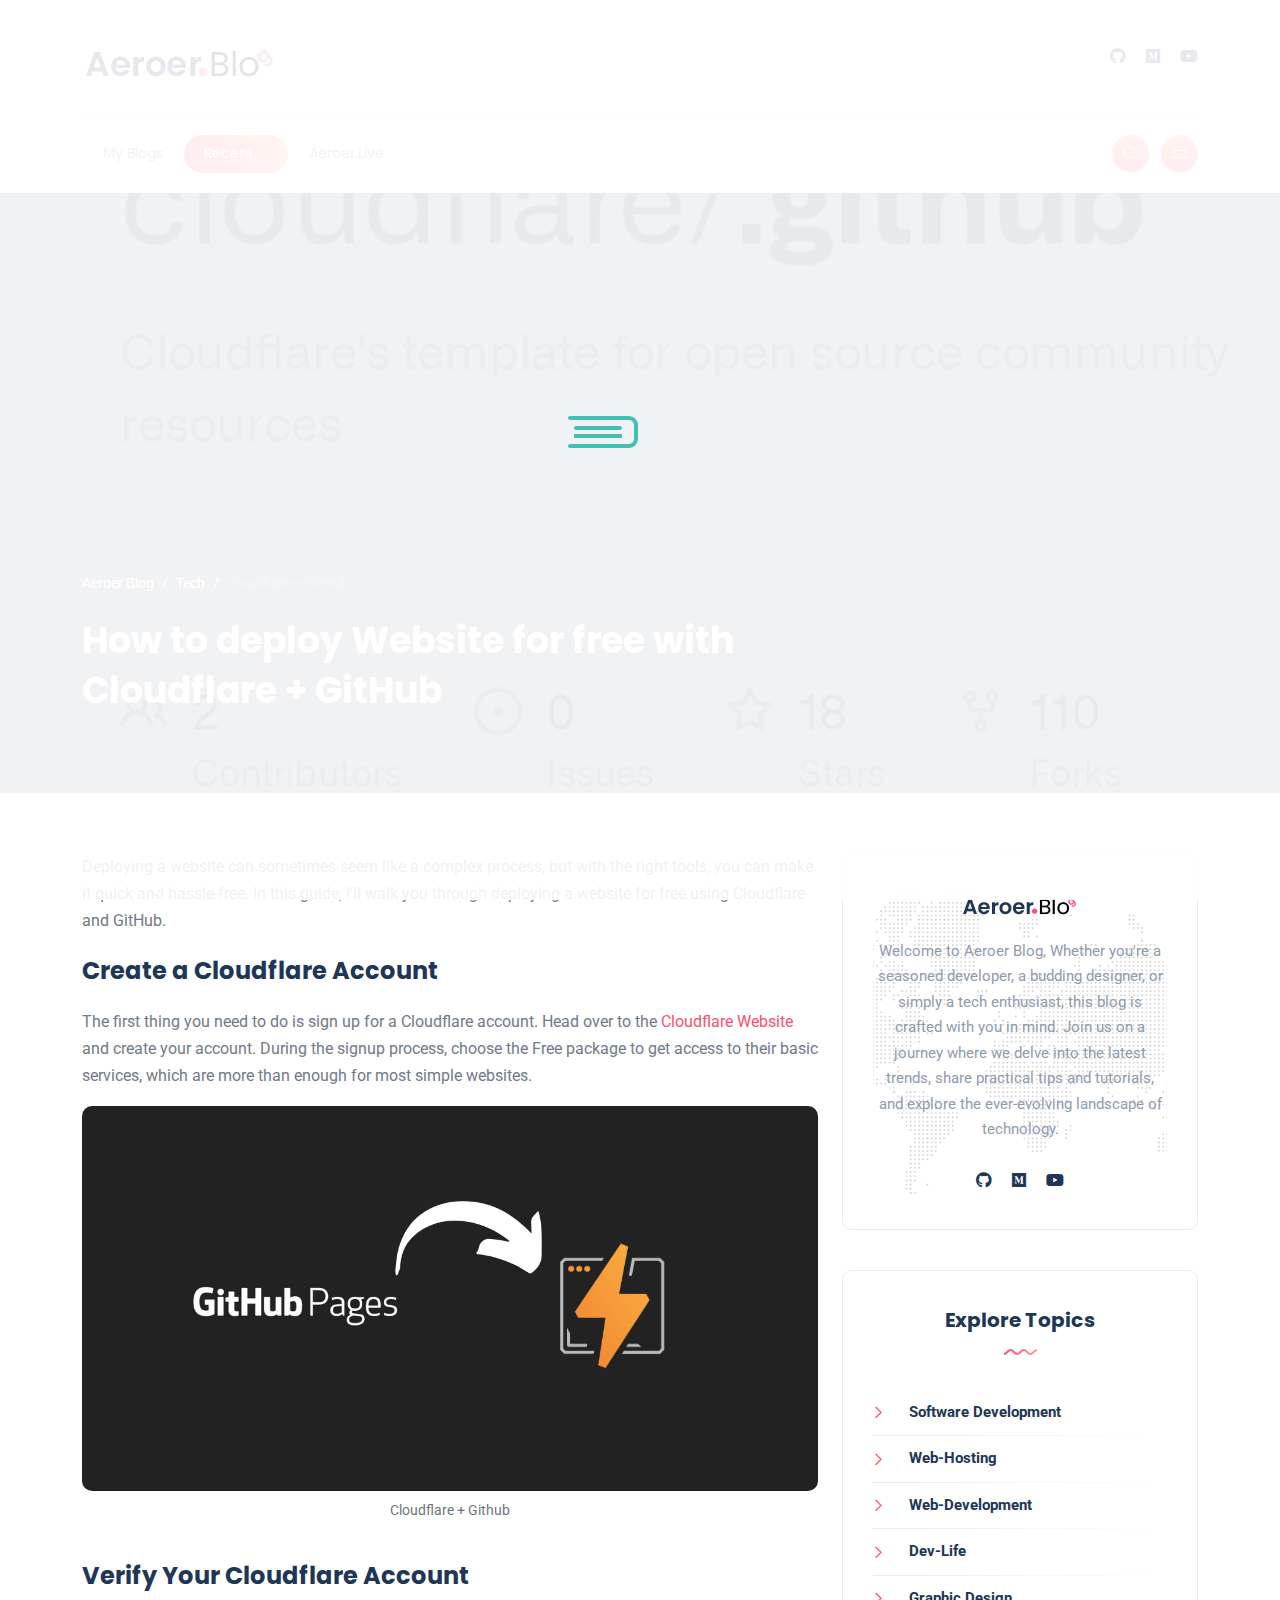
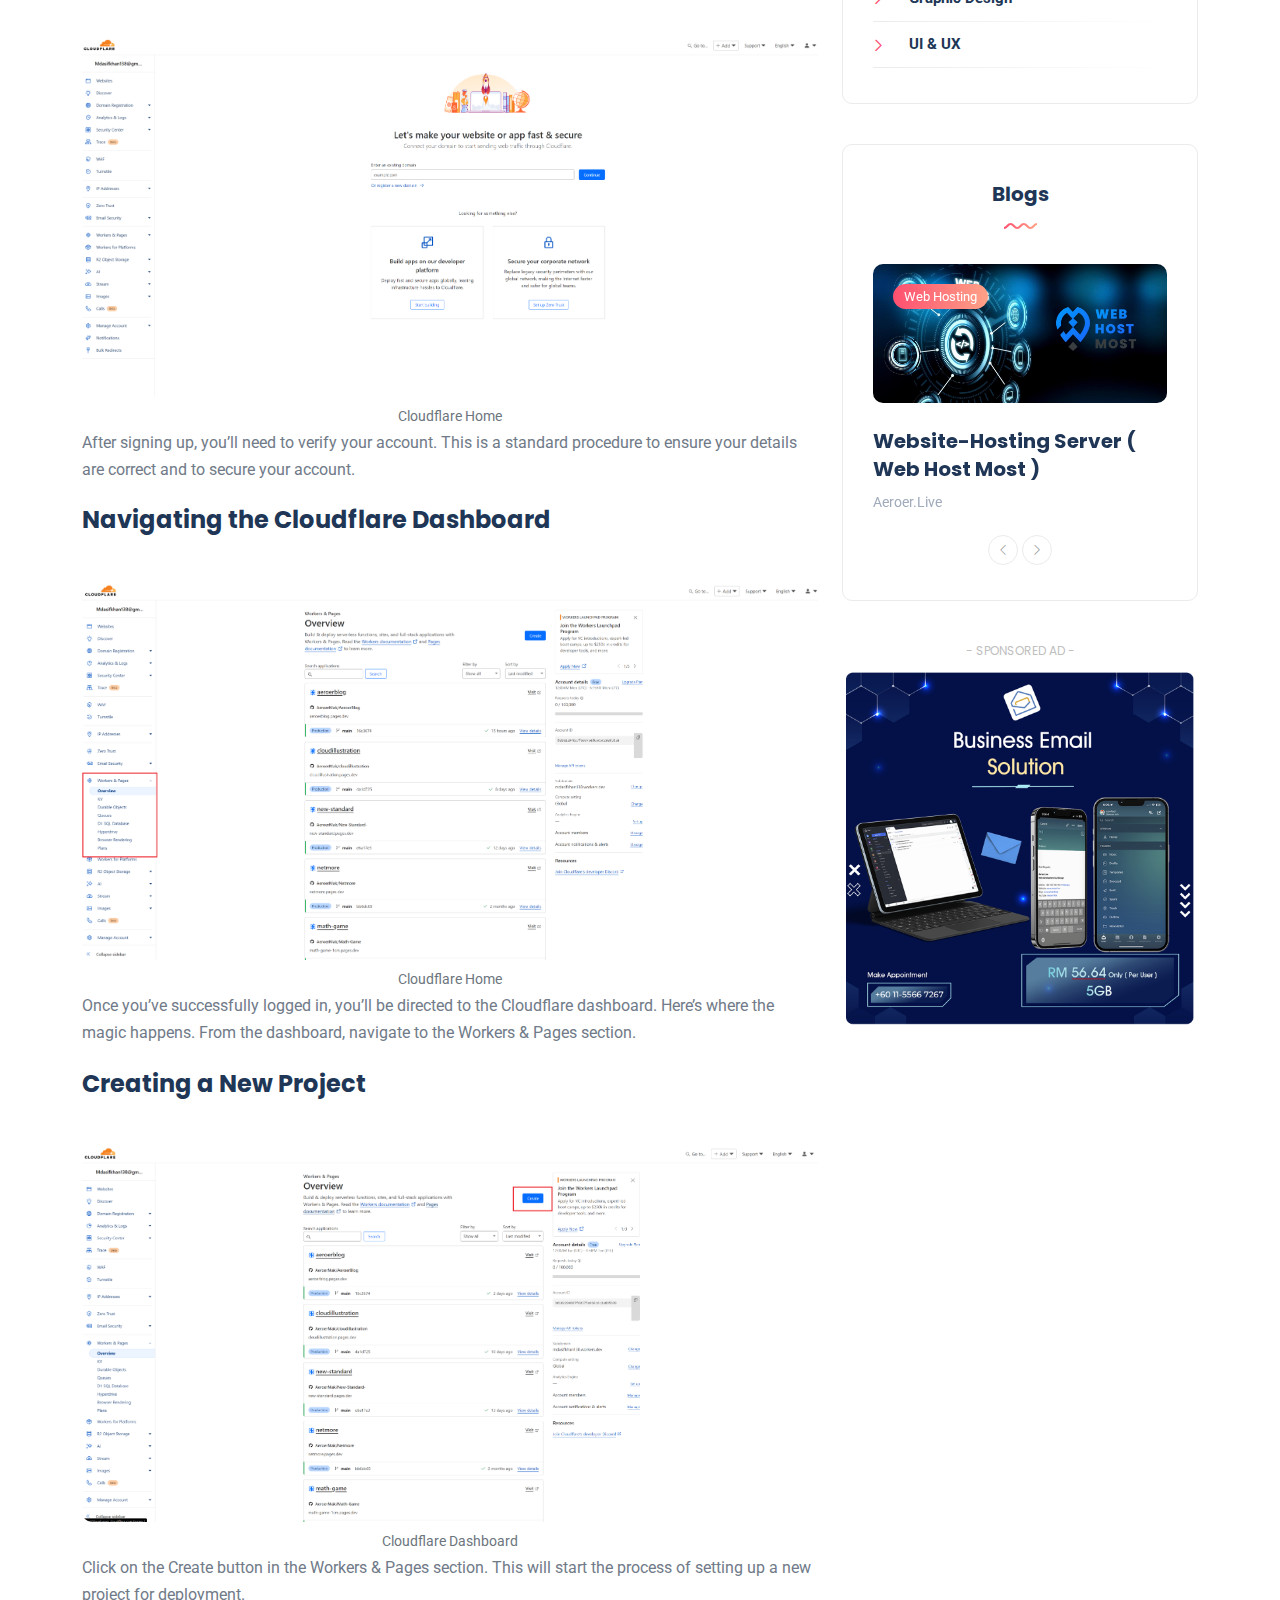
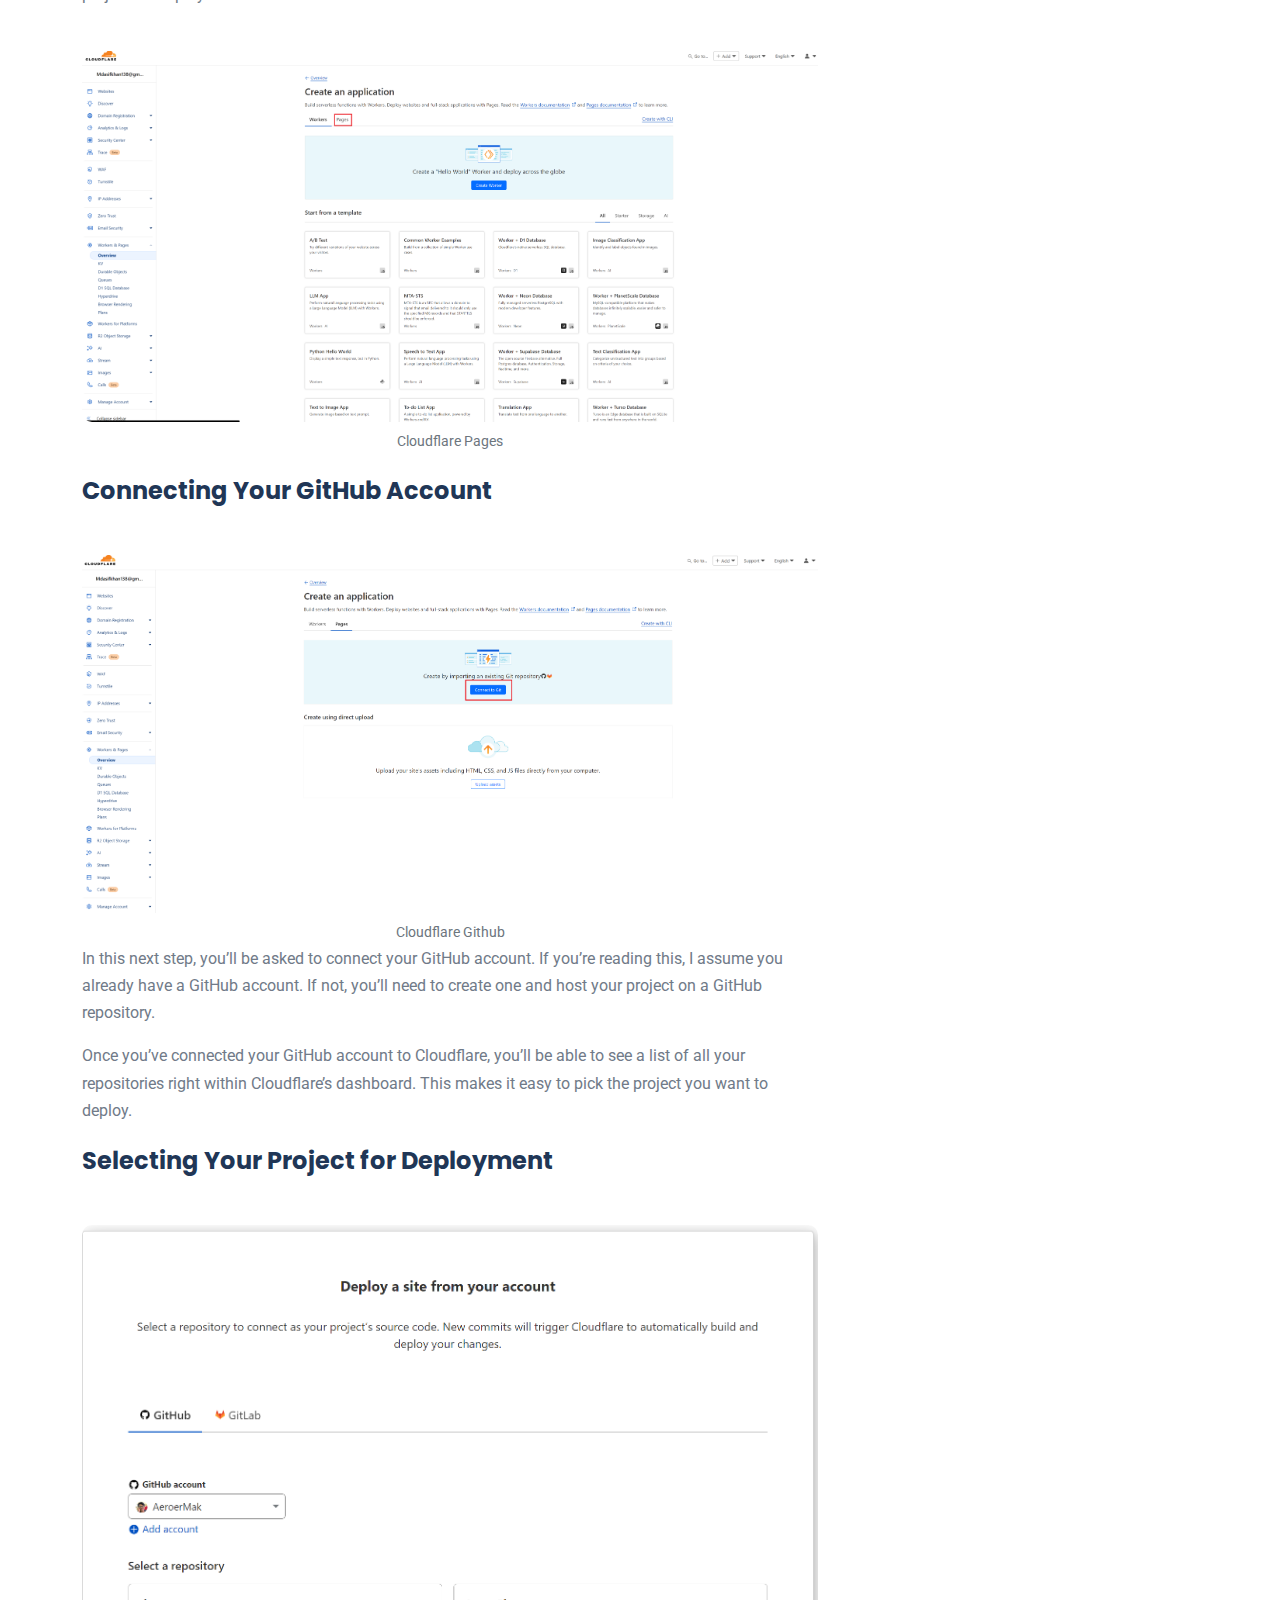
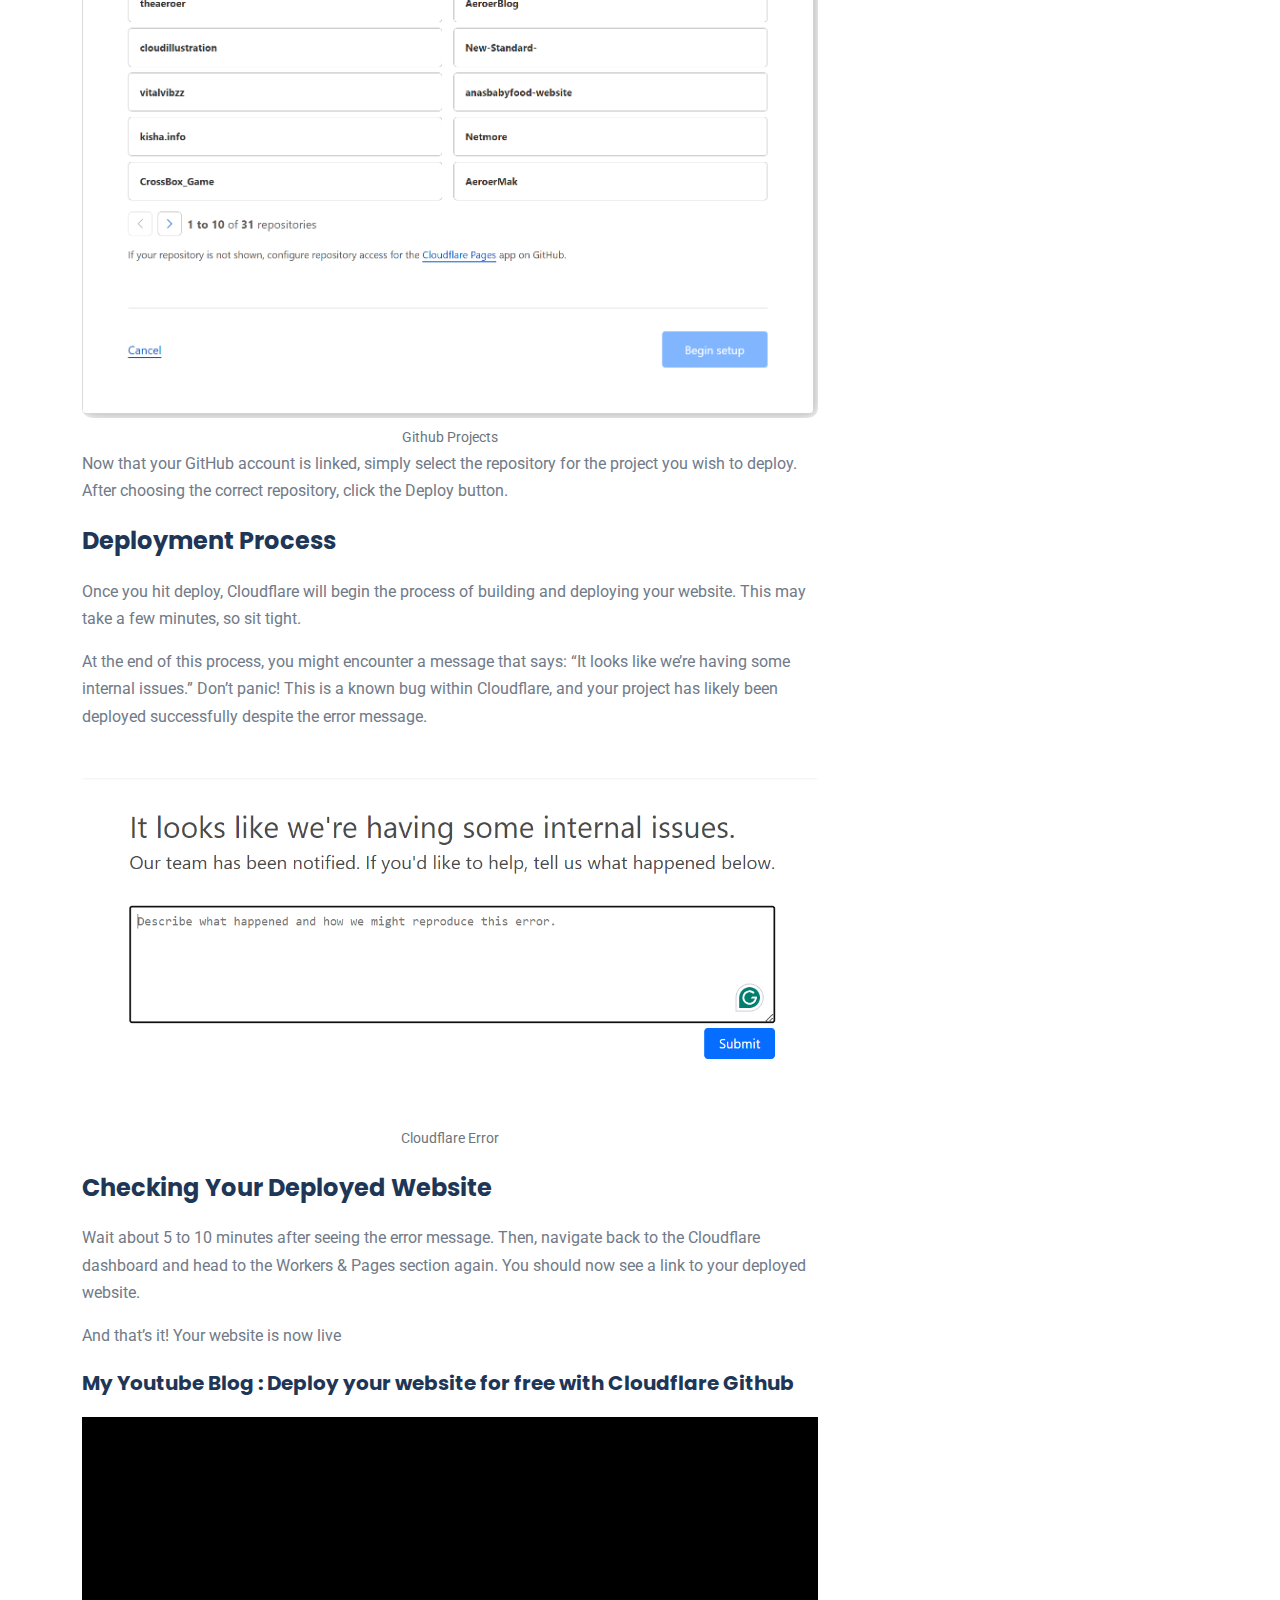
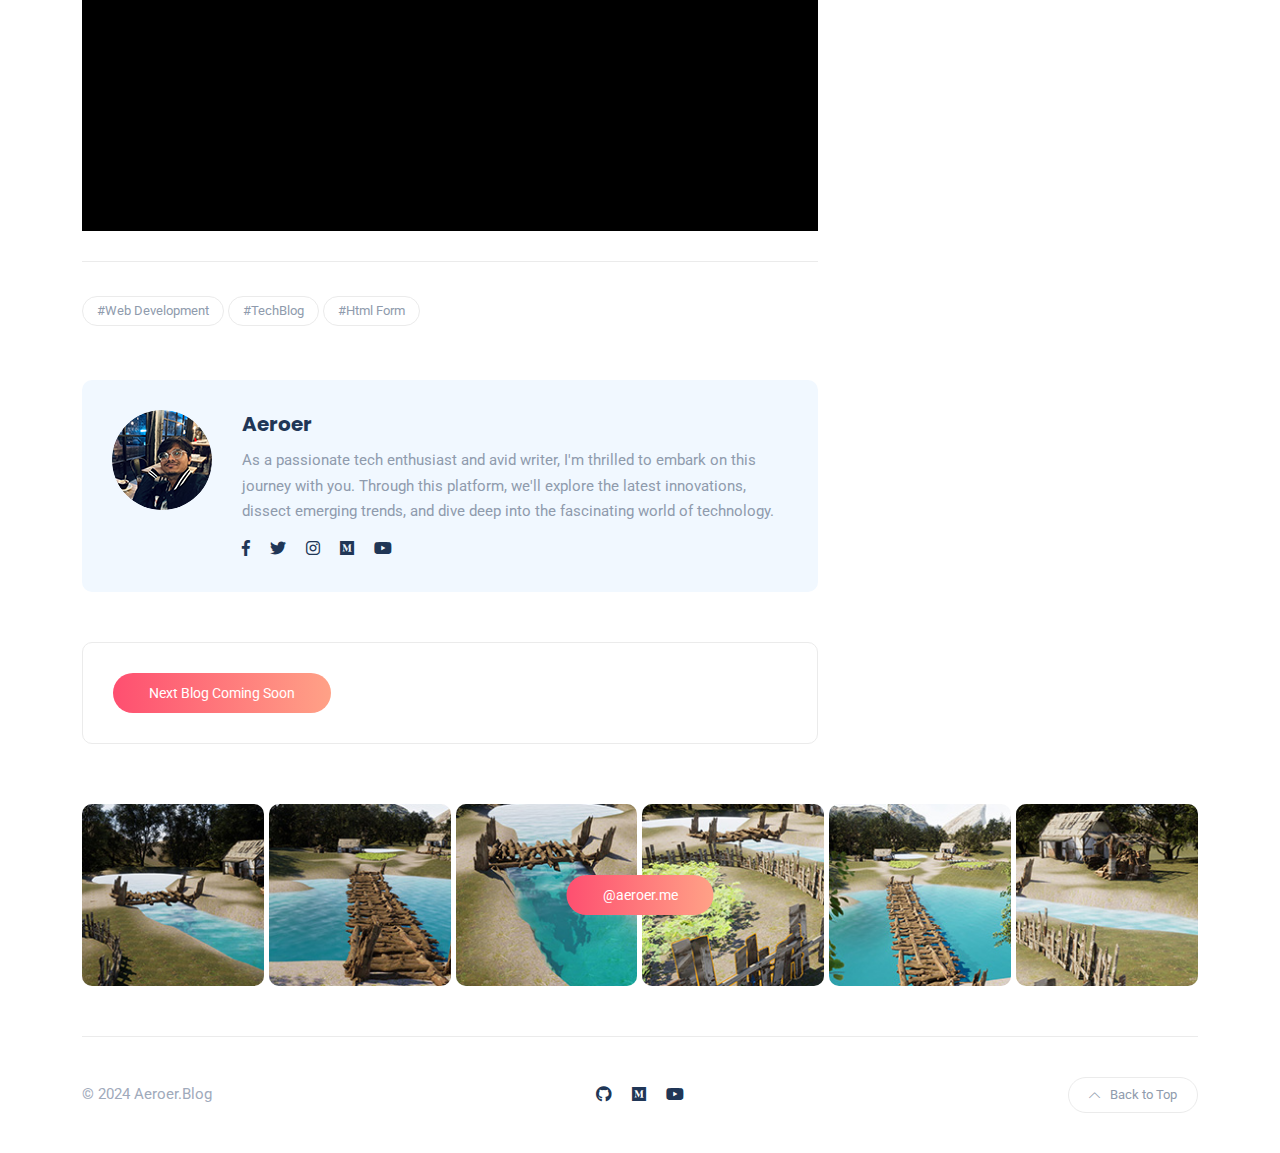
==== commit e0a5de2f: "The C latter capital on Cloudflare words" ====
--- a/cloudflare.html
+++ b/cloudflare.html
@@ -147,7 +147,7 @@
 
                 <!-- post header -->
                 <div class="post-header">
-                    <h1 class="title mt-0 mb-3">How to deploy Website for free with cloudflare + GitHub</h1>
+                    <h1 class="title mt-0 mb-3">How to deploy Website for free with Cloudflare + GitHub</h1>
                 </div>
             </div>
 
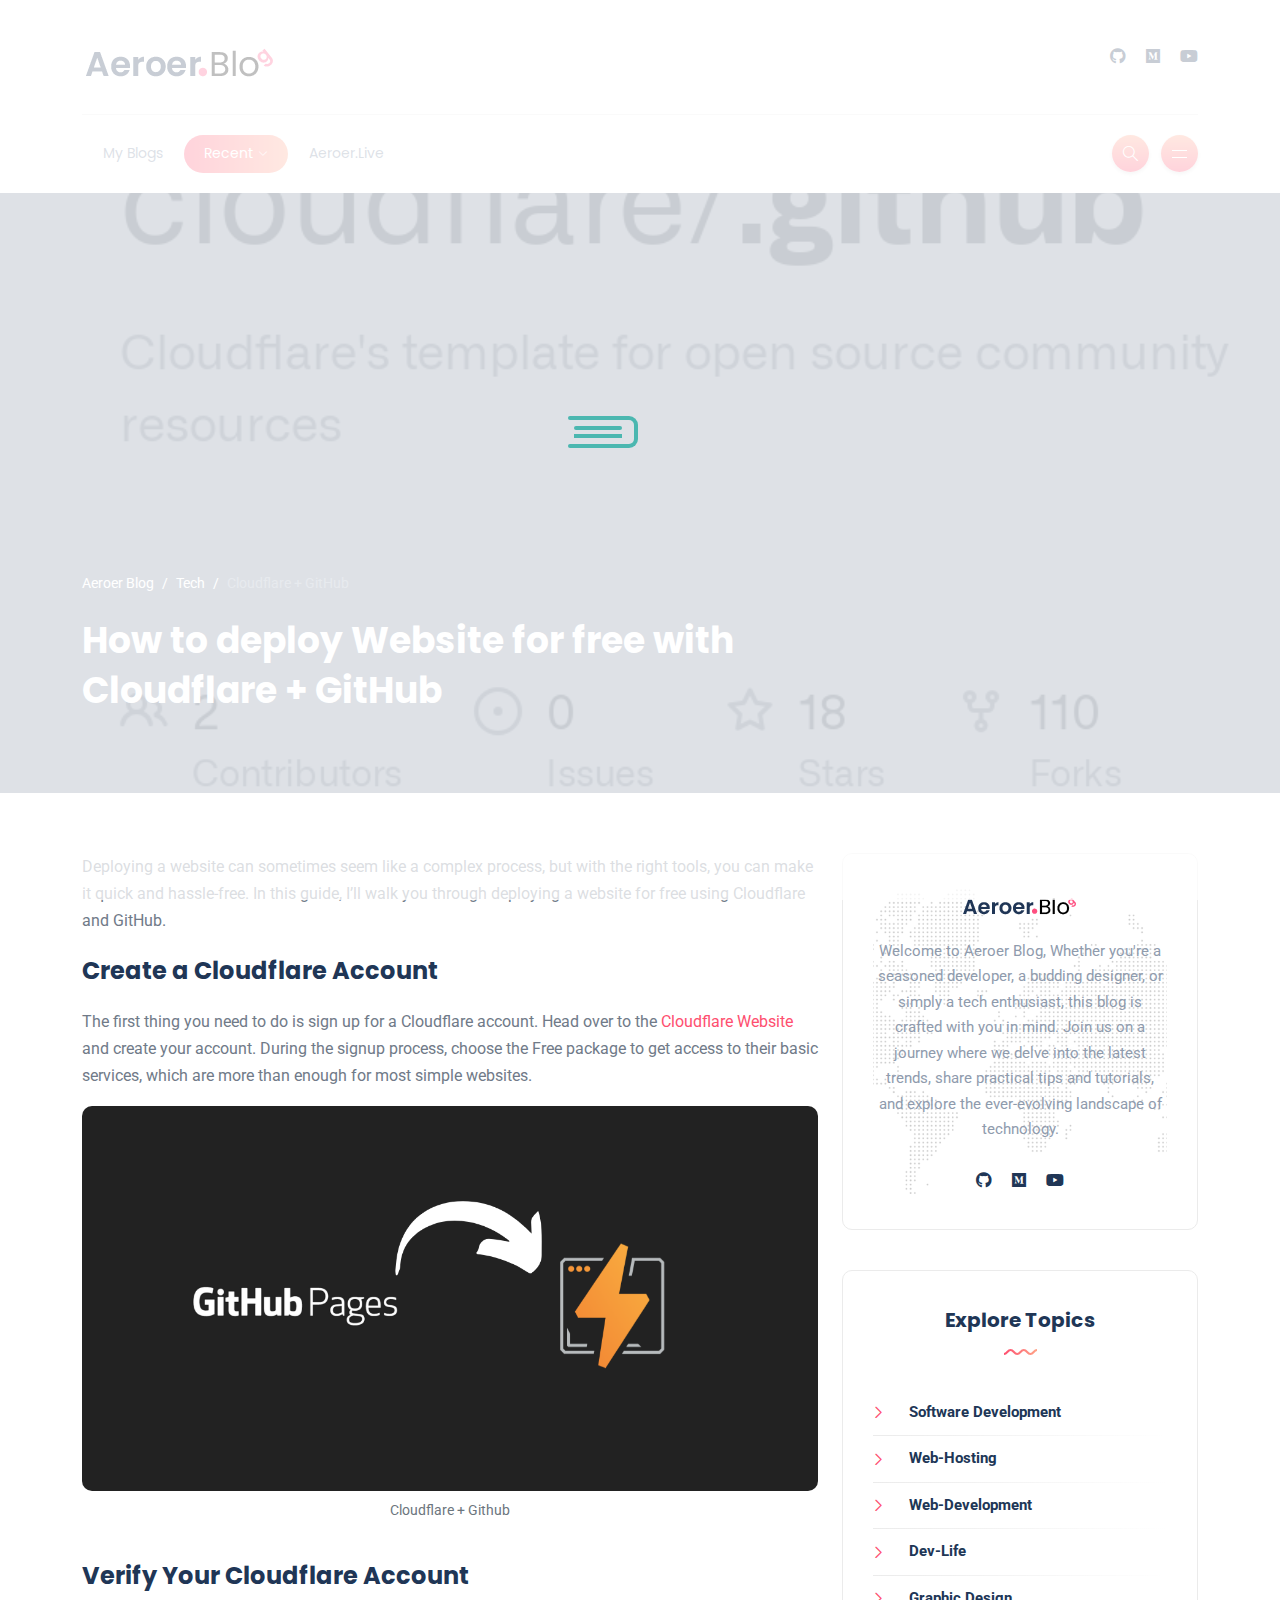
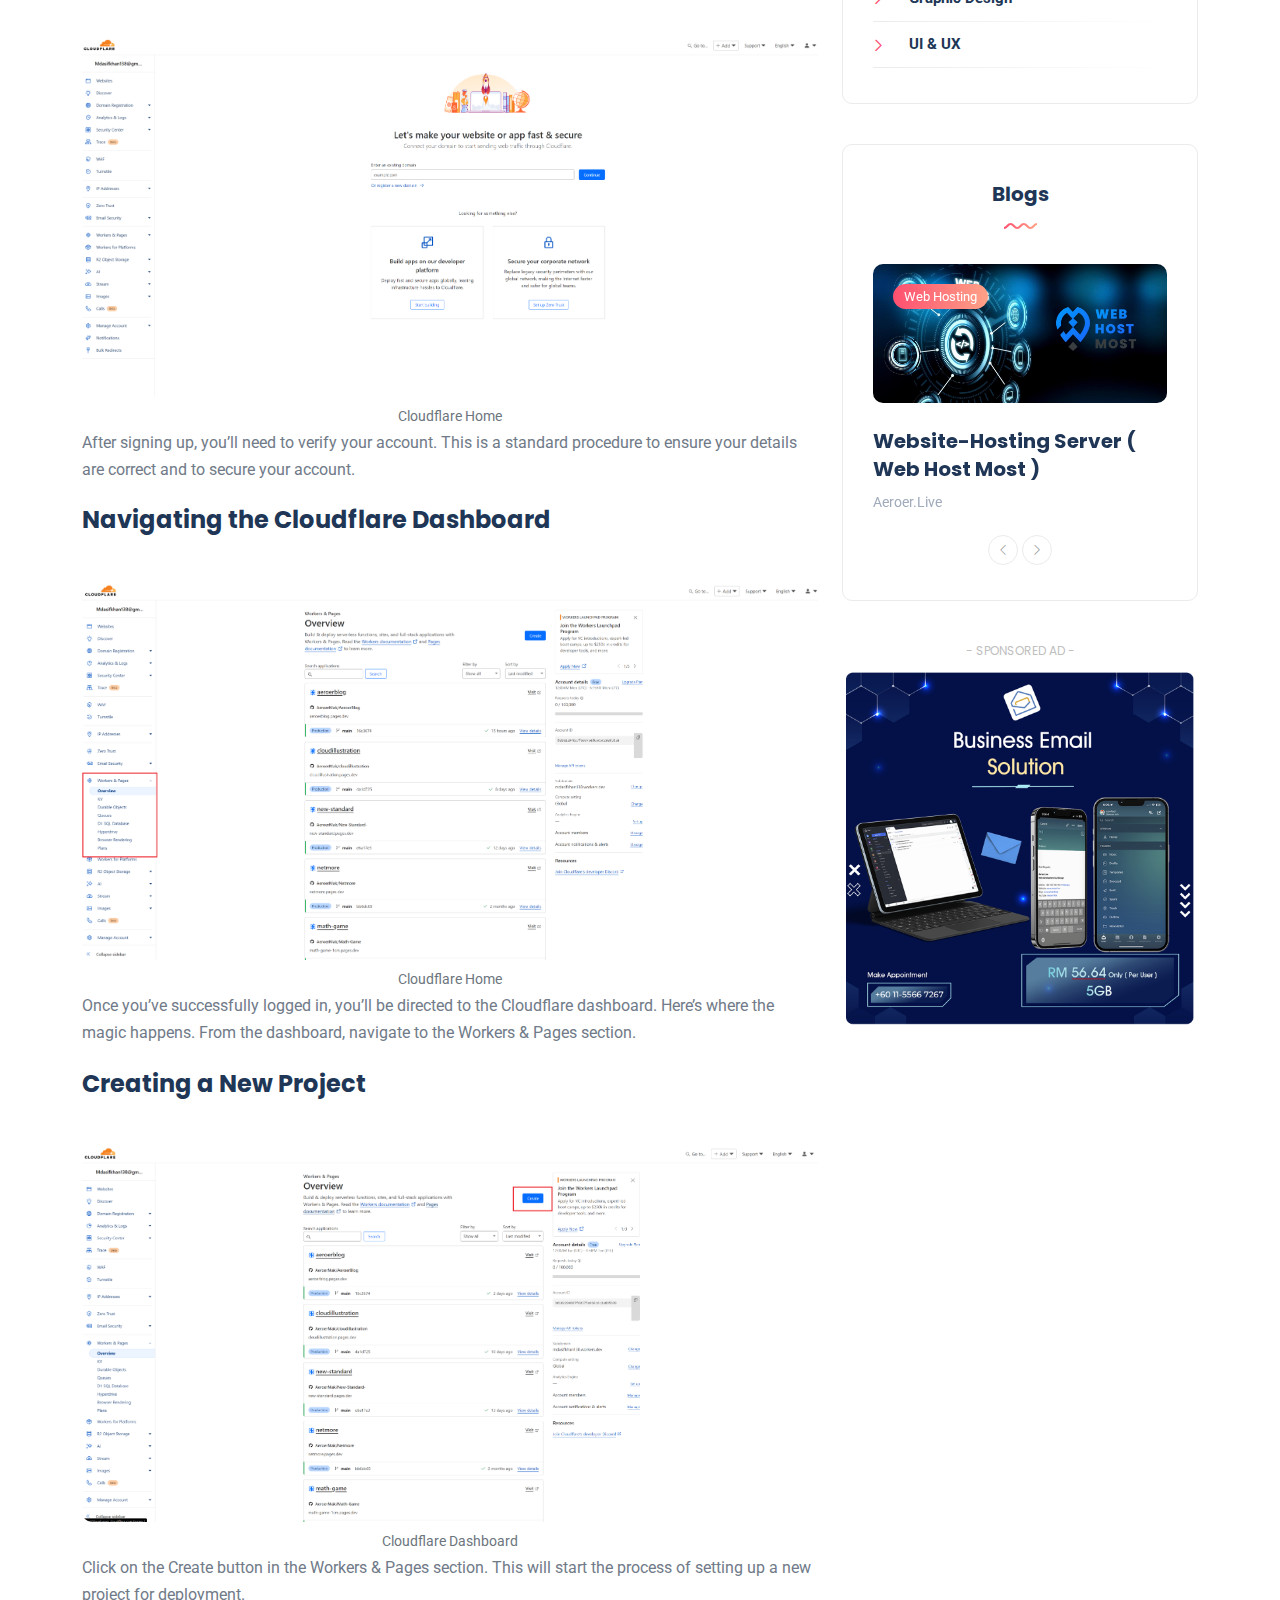
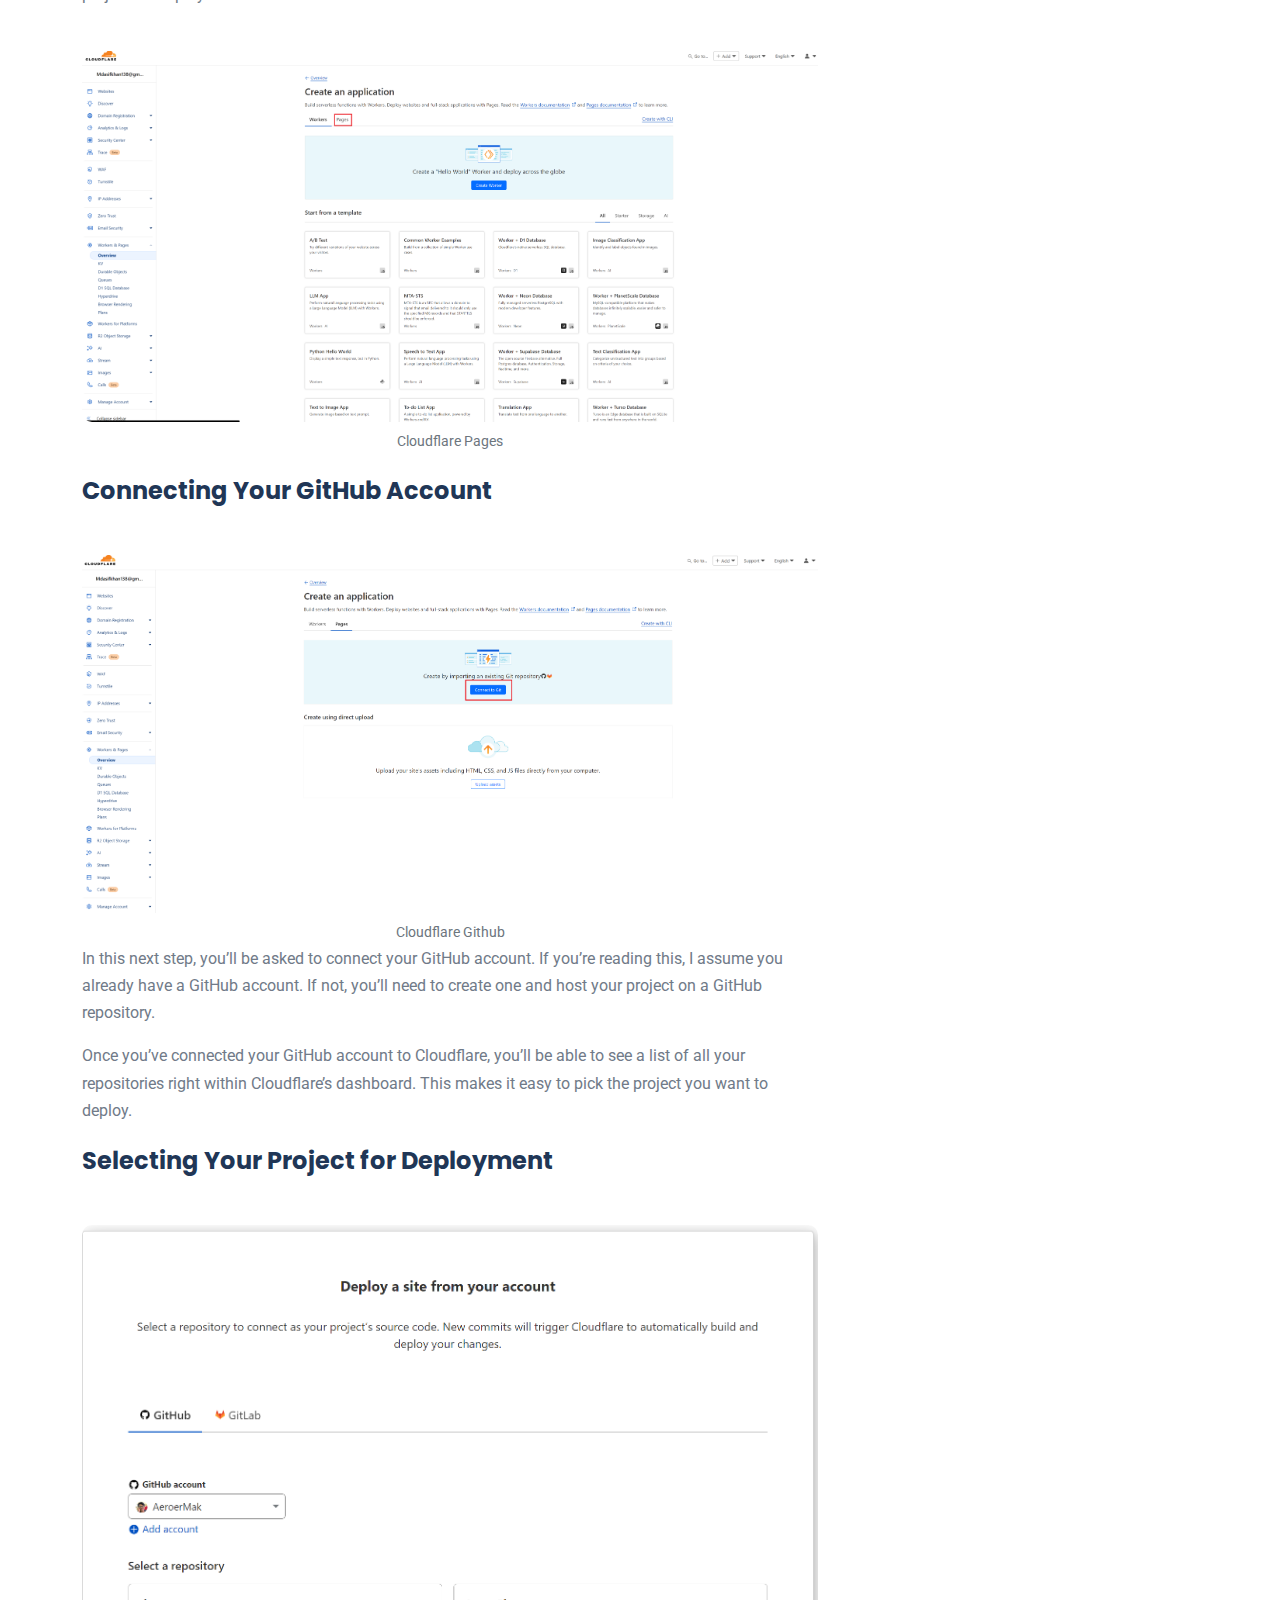
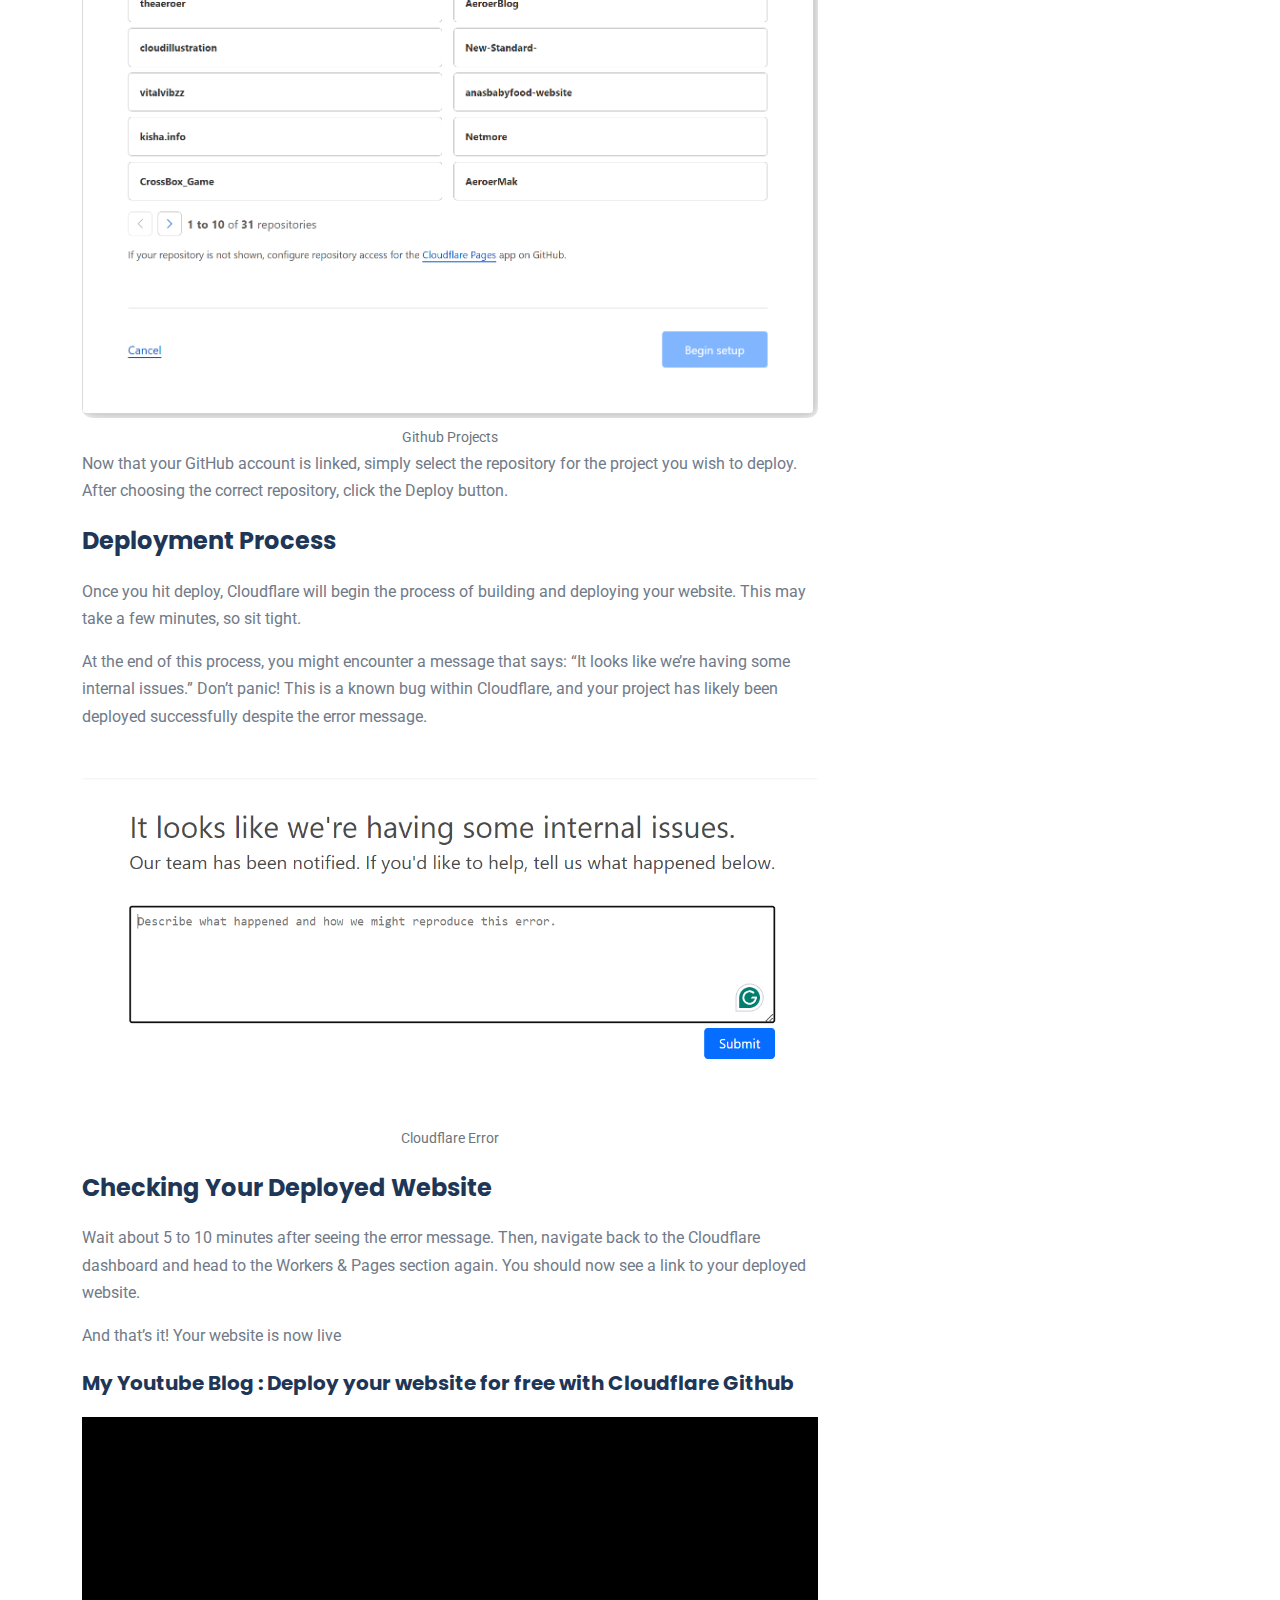
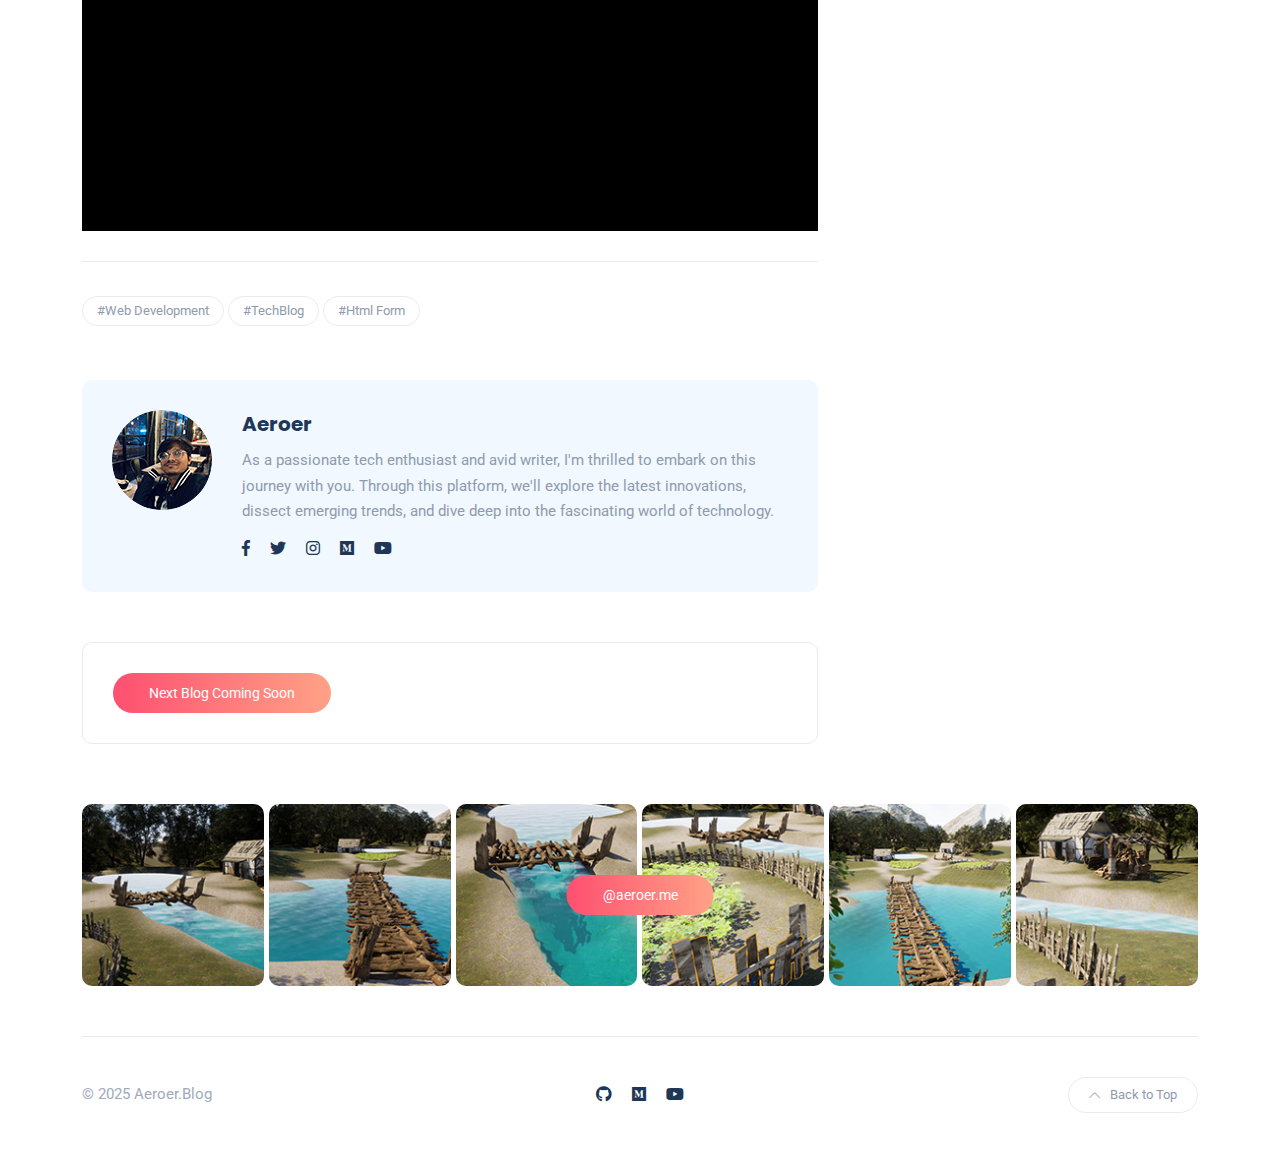
==== commit 32f6670f: "Update Link & Copyright date" ====
--- a/cloudflare.html
+++ b/cloudflare.html
@@ -443,7 +443,7 @@
 	<div class="instagram">
 		<div class="container-xl">
 			<!-- button -->
-			<a href="https://www.instagram.com/aeroer.me/" target="_blank" class="btn btn-default btn-instagram">@aeroer.me</a>
+			<a href="https://www.instagram.com/aeroer.live/" target="_blank" class="btn btn-default btn-instagram">@aeroer.me</a>
 			<!-- images -->
 			<div class="instagram-feed d-flex flex-wrap">
 				<div class="insta-item col-sm-2 col-6 col-md-2">
@@ -487,7 +487,7 @@
 				<div class="row d-flex align-items-center gy-4">
 					<!-- copyright text -->
 					<div class="col-md-4">
-						<span class="copyright">© 2024 Aeroer.Blog</span>
+						<span class="copyright">© 2025 Aeroer.Blog</span>
 					</div>
 
 					<!-- social icons -->
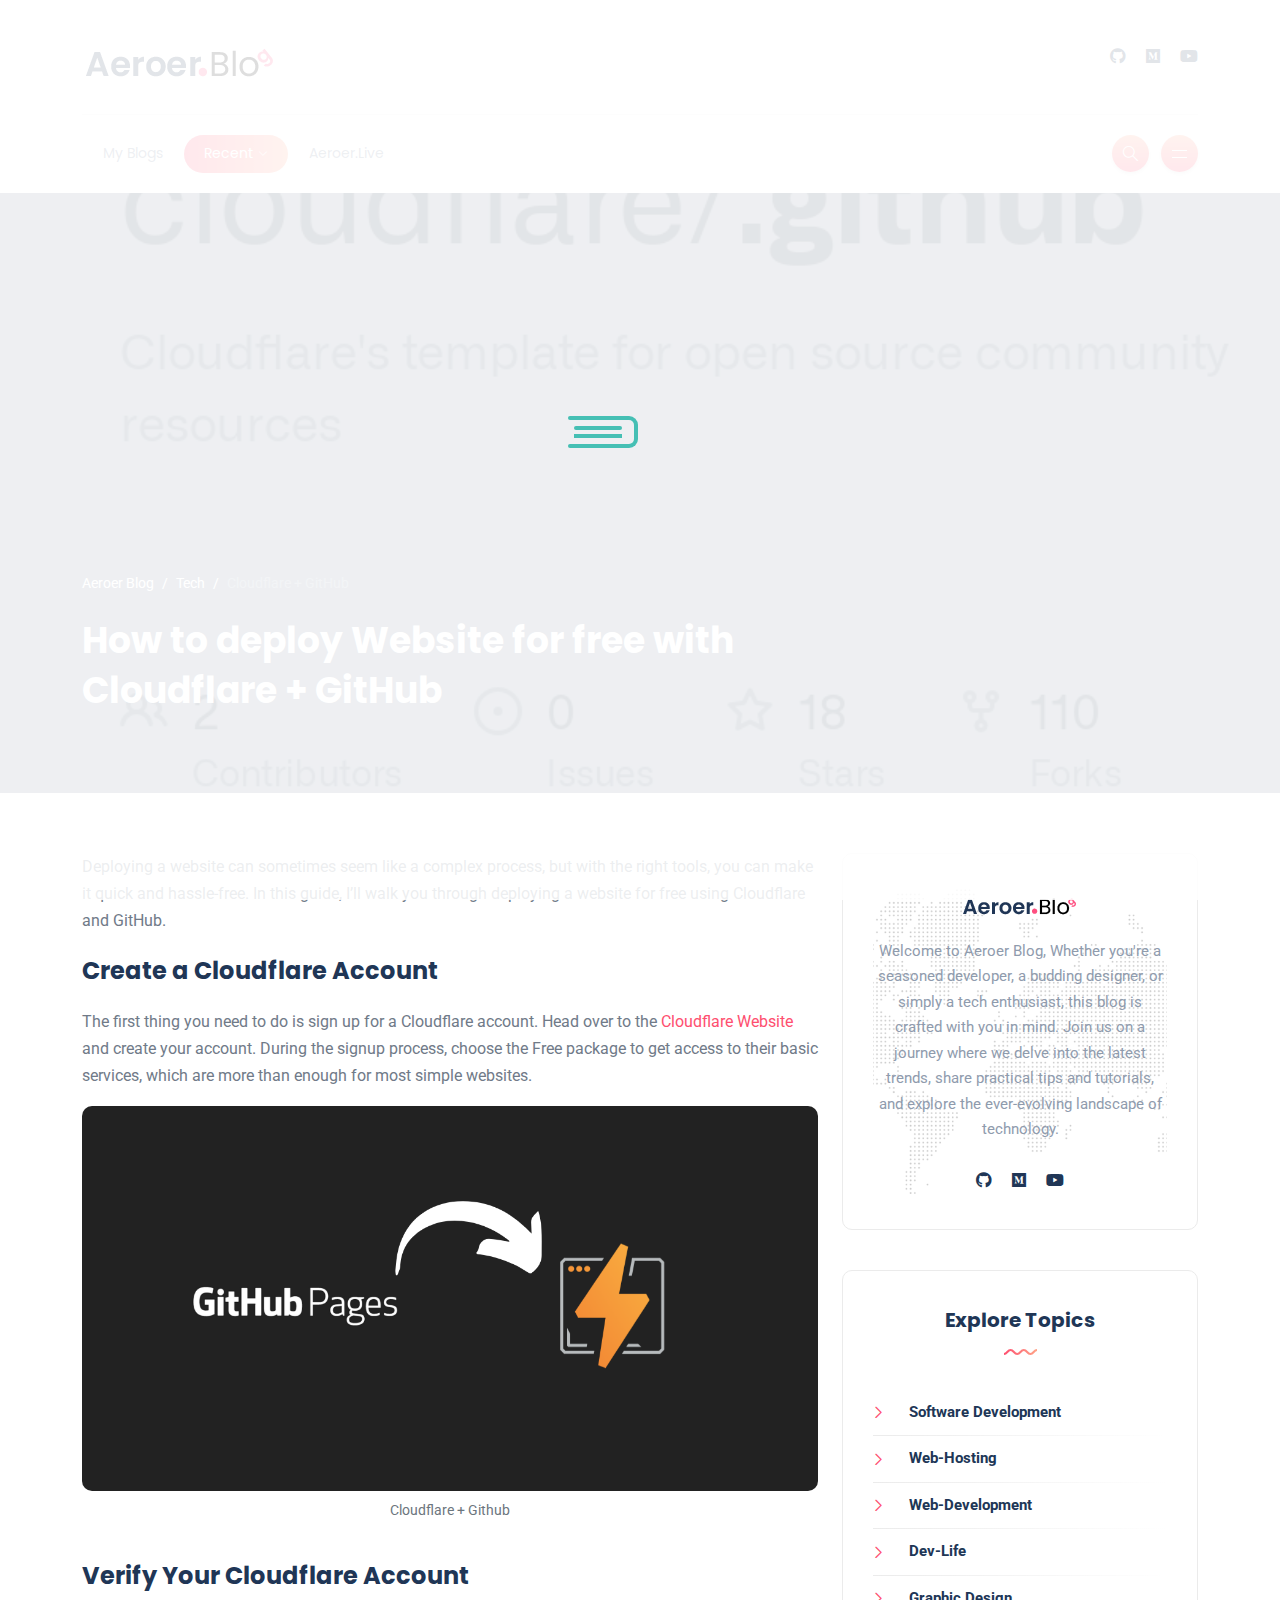
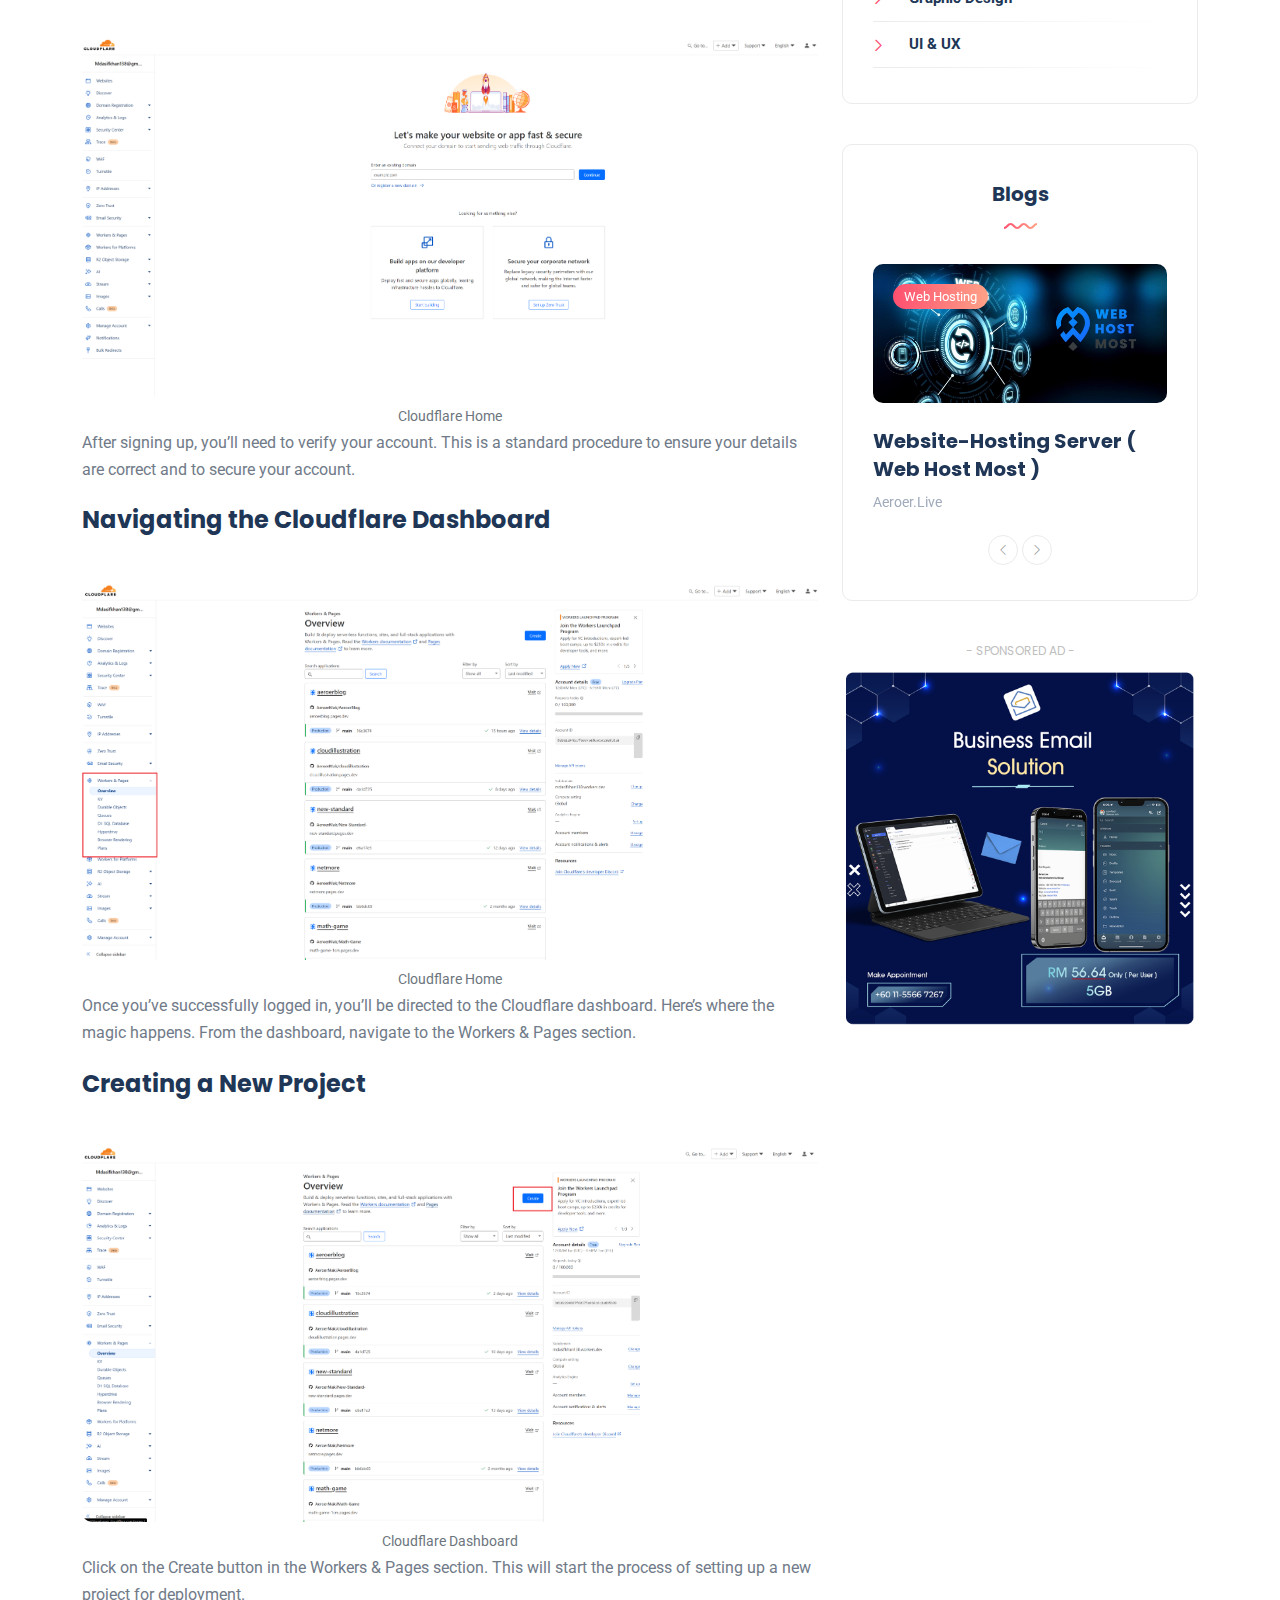
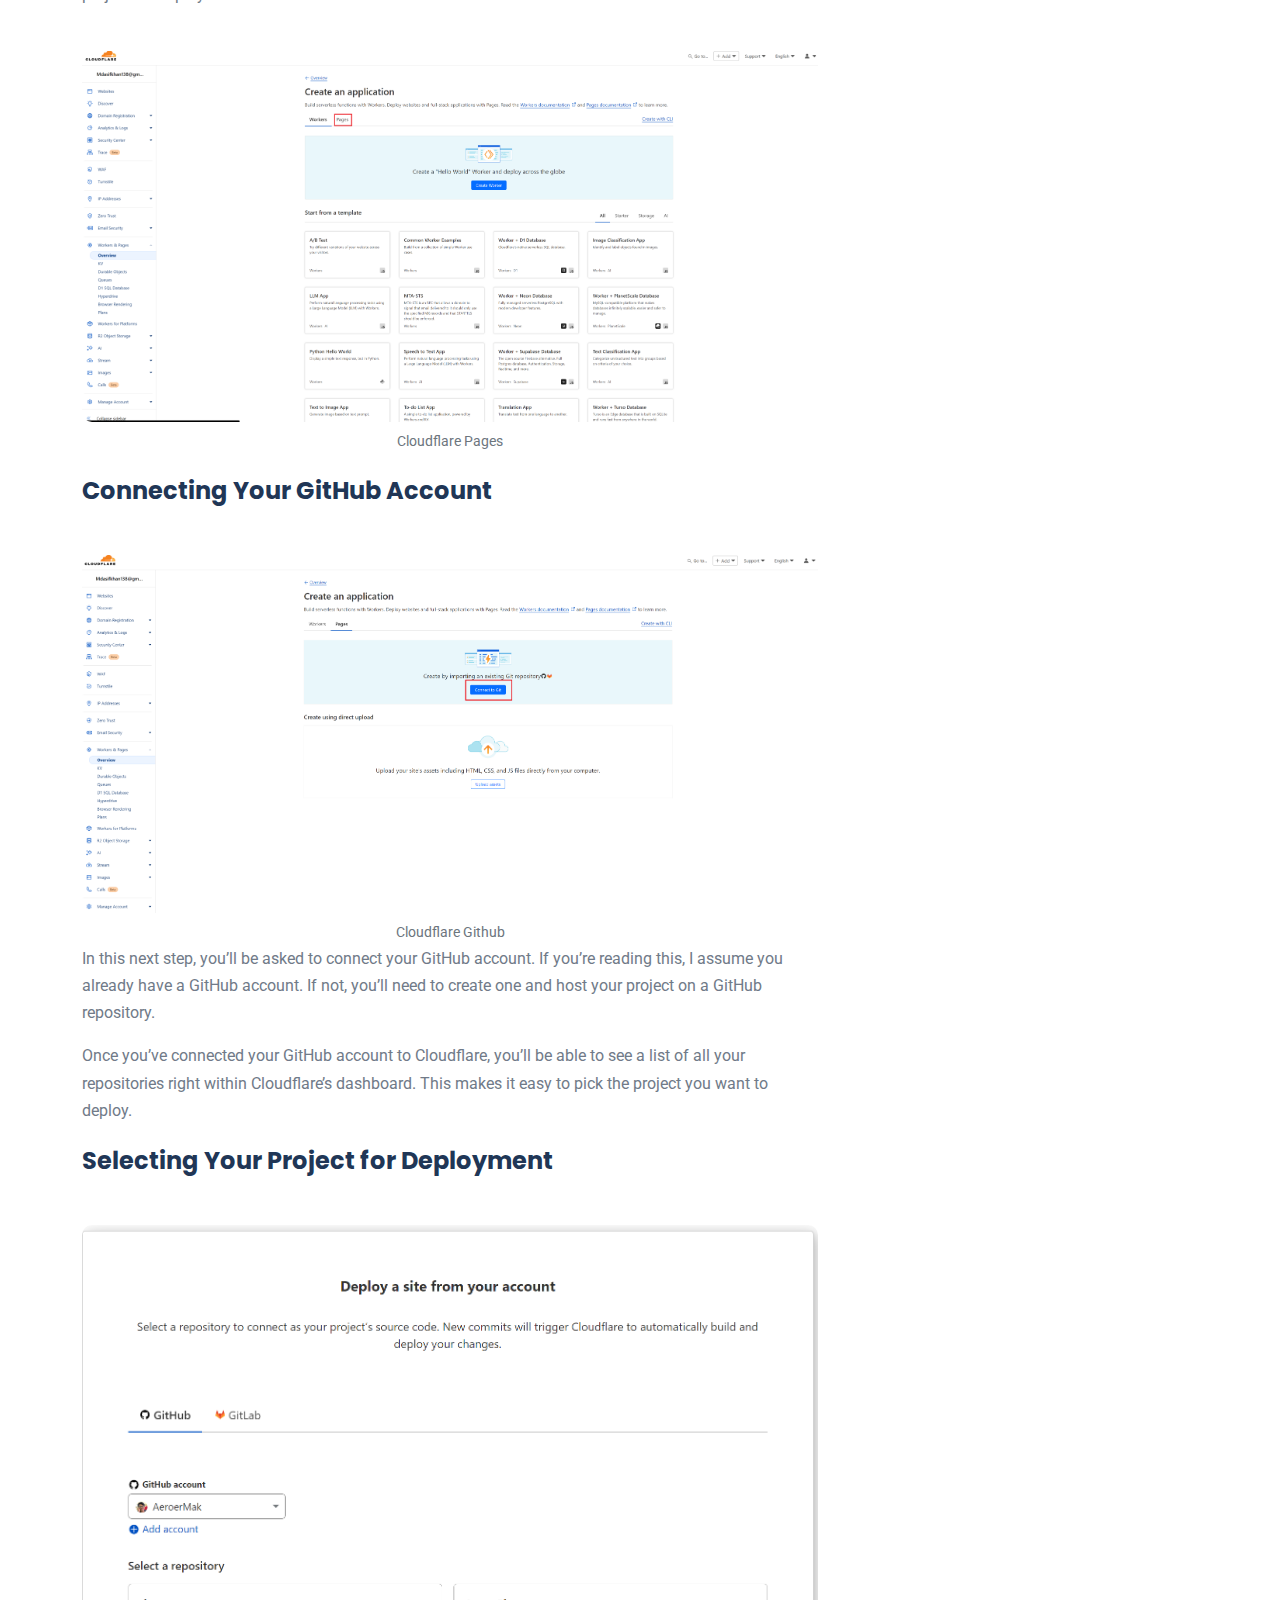
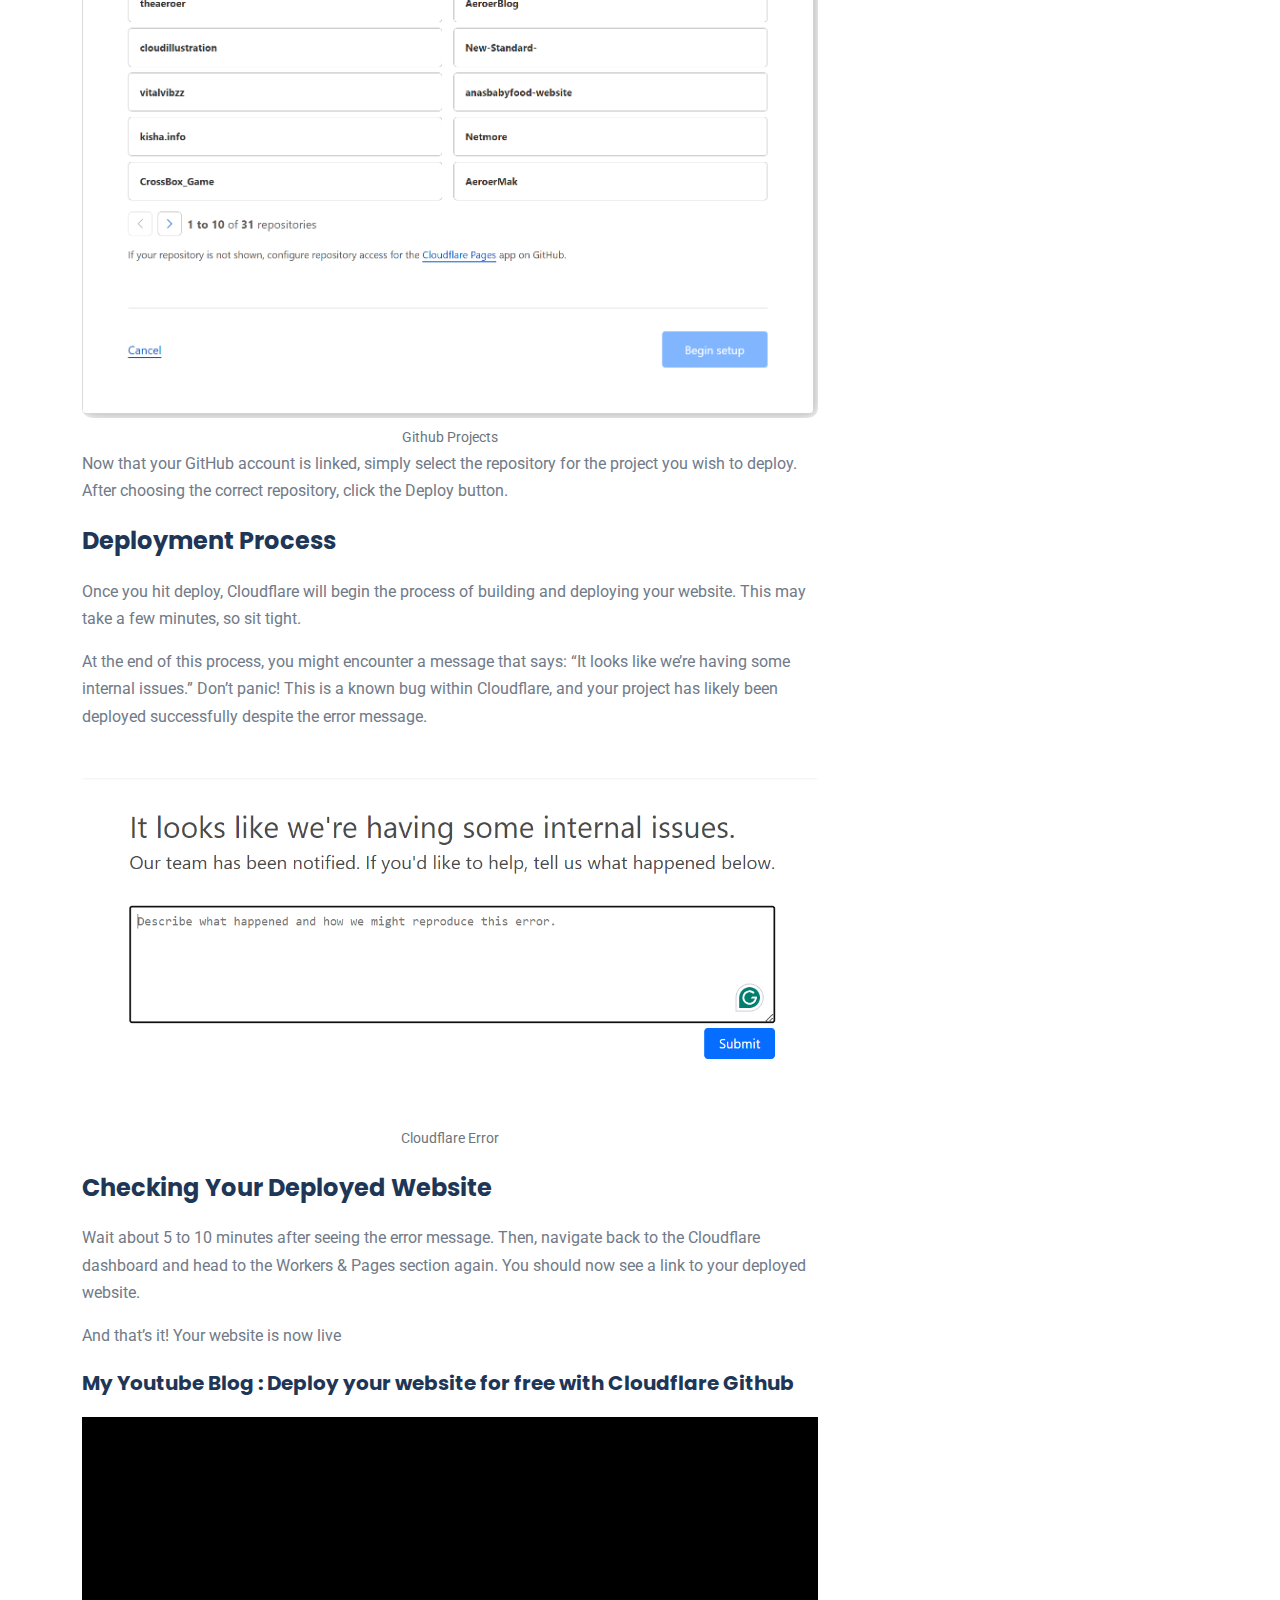
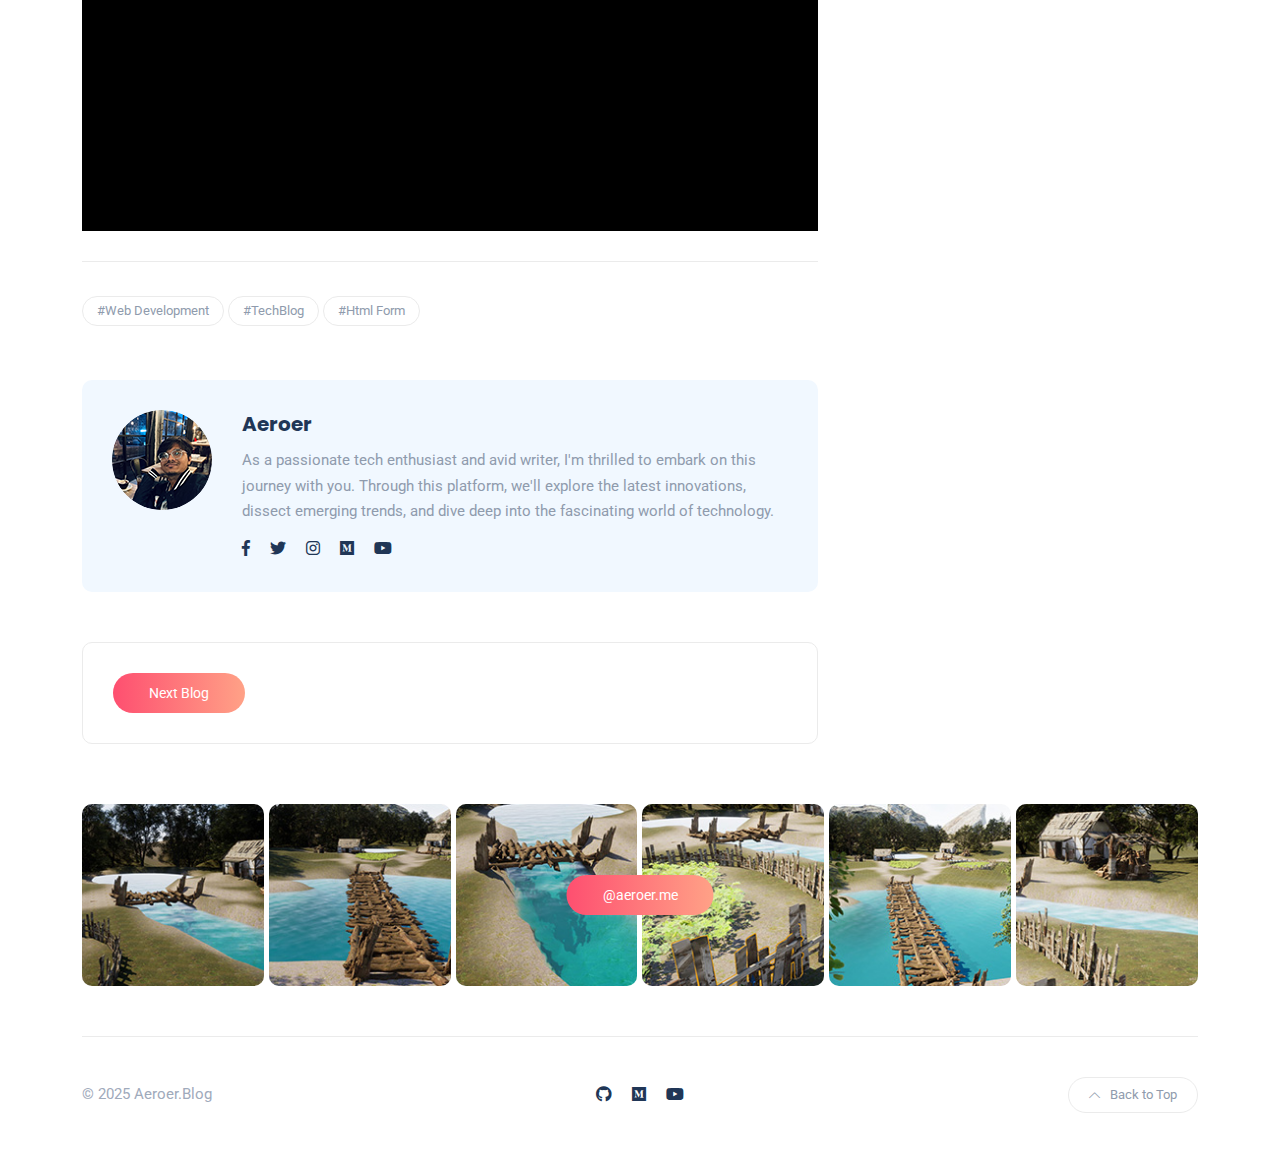
==== commit 880bc3b2: "Update SEO Blog - Make it Live" ====
--- a/cloudflare.html
+++ b/cloudflare.html
@@ -101,6 +101,7 @@
 								<li class="nav-item dropdown active">
 									<a class="nav-link dropdown-toggle" href="#">Recent</a>
 										<ul class="dropdown-menu">
+											<li><a class="dropdown-item" href="seo.html">Search Engine Optimization (SEO)</a></li>
 											<li><a class="dropdown-item" href="webhosting.html">Google Drive : Web-Host</a></li>
 											<li><a class="dropdown-item" href="webhostmost.html">Web Host Most</a></li>
 											<li><a class="dropdown-item" href="webdata.html">Web Form Data Transfer</a></li>
@@ -300,8 +301,8 @@
 					<!-- comment form -->
 					<div class="comment-form rounded bordered padding-30">
 
-						<a href="webhostmost.html">
-							<button class="btn btn-default">Next Blog Coming Soon</button>
+						<a href="seo.html">
+							<button class="btn btn-default">Next Blog</button>
 						</a>
 					</div>
                 </div>
